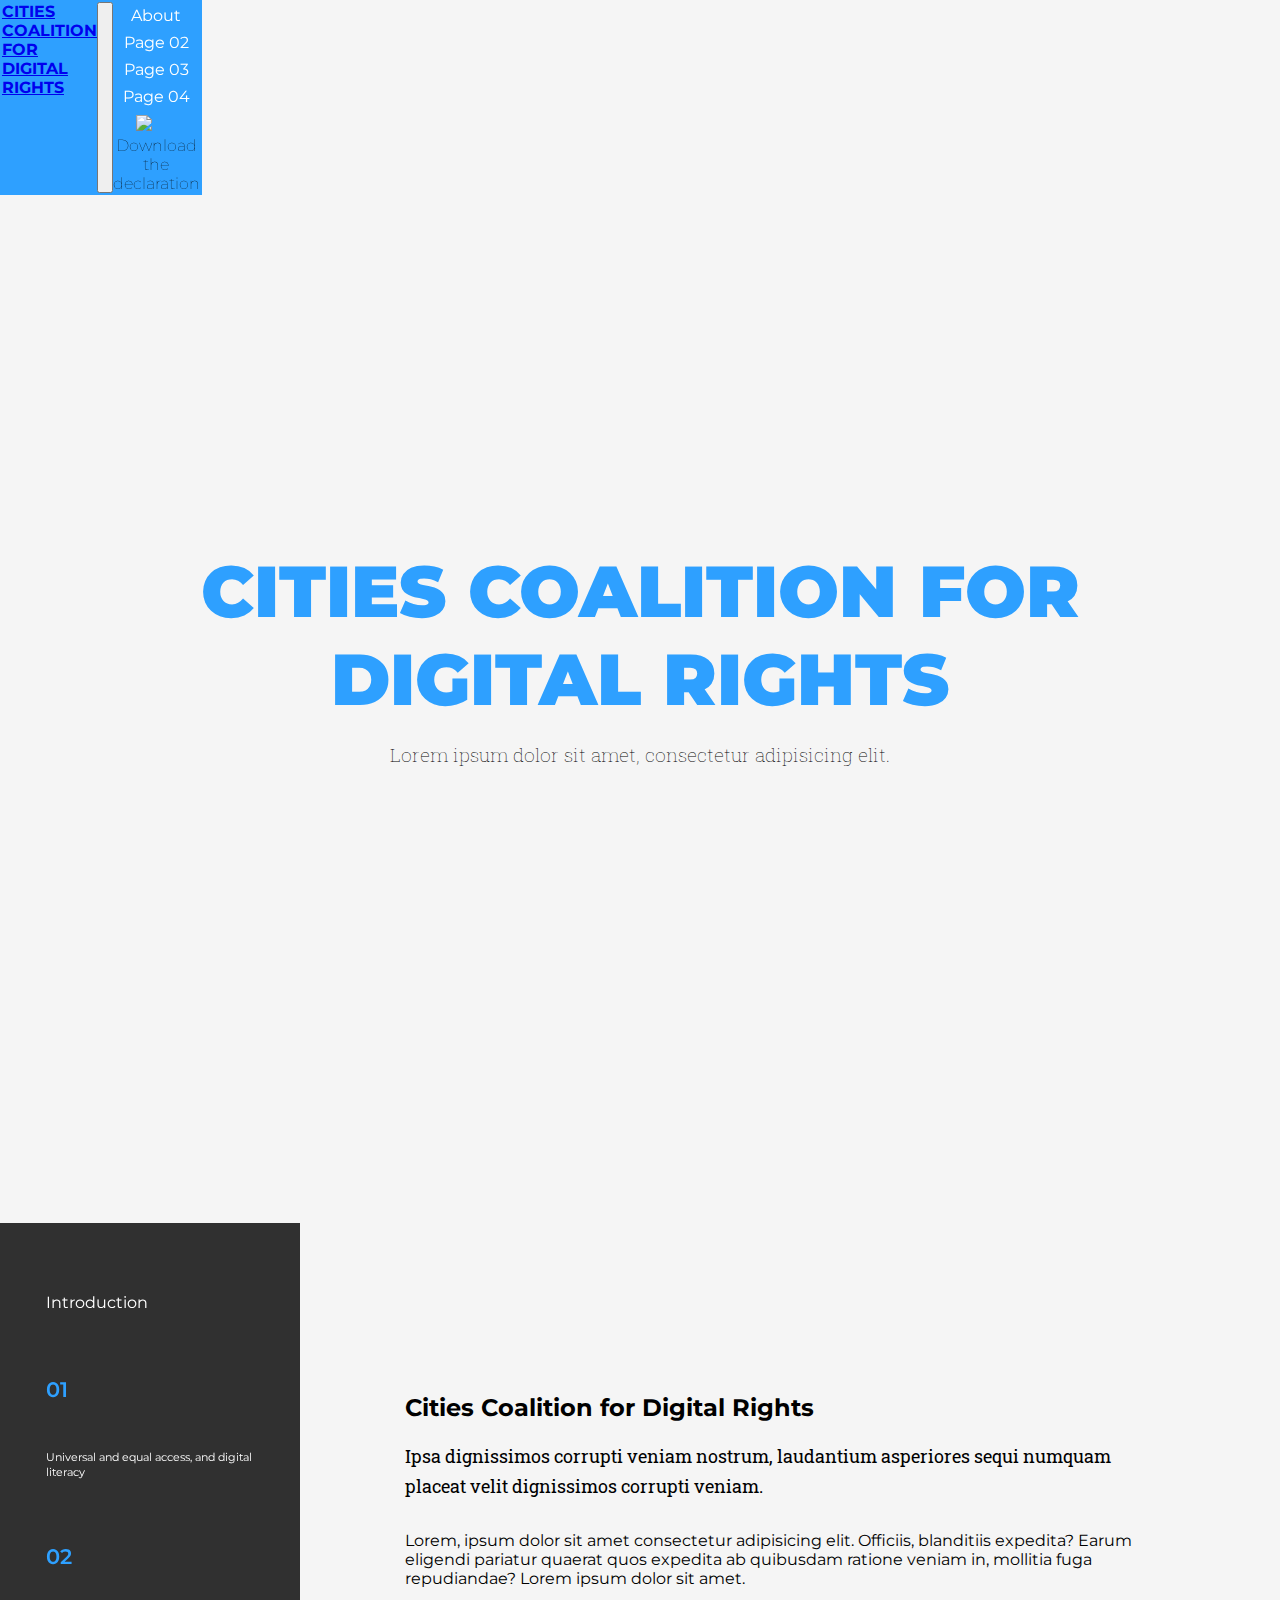
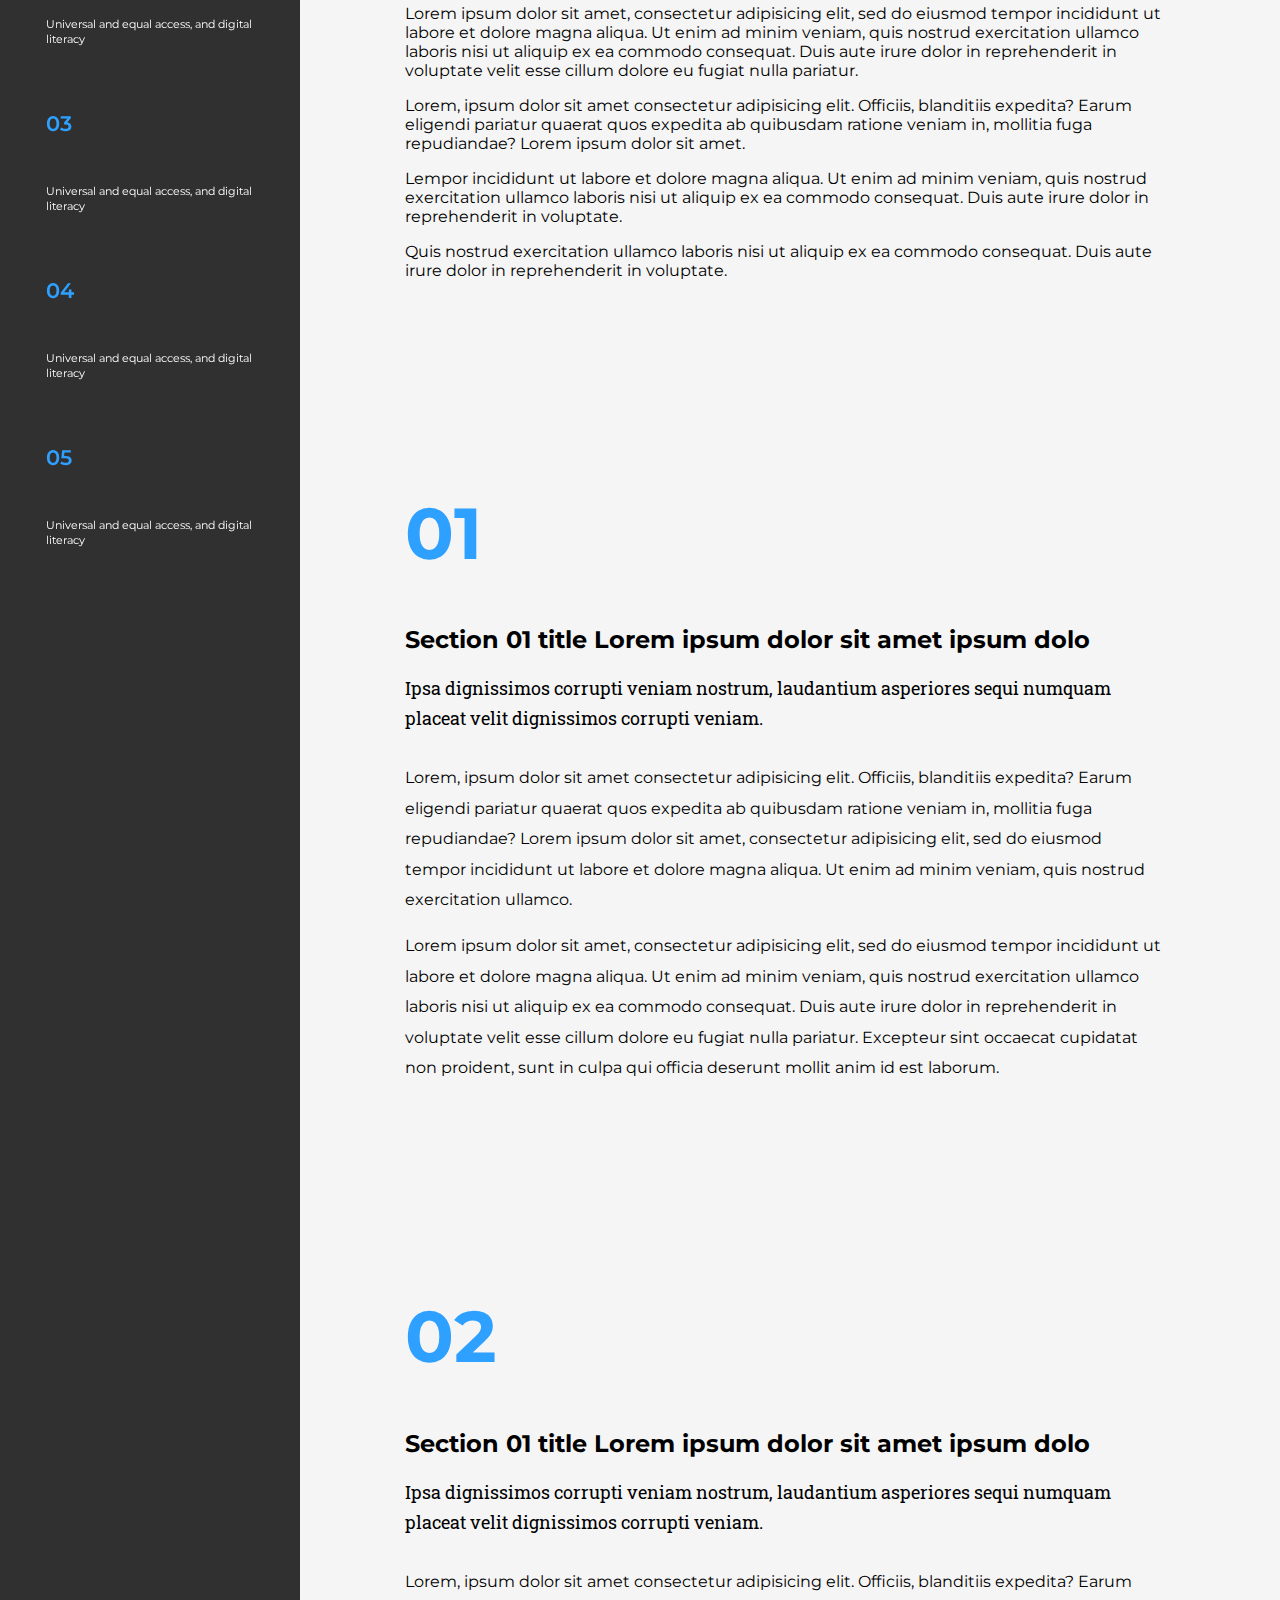
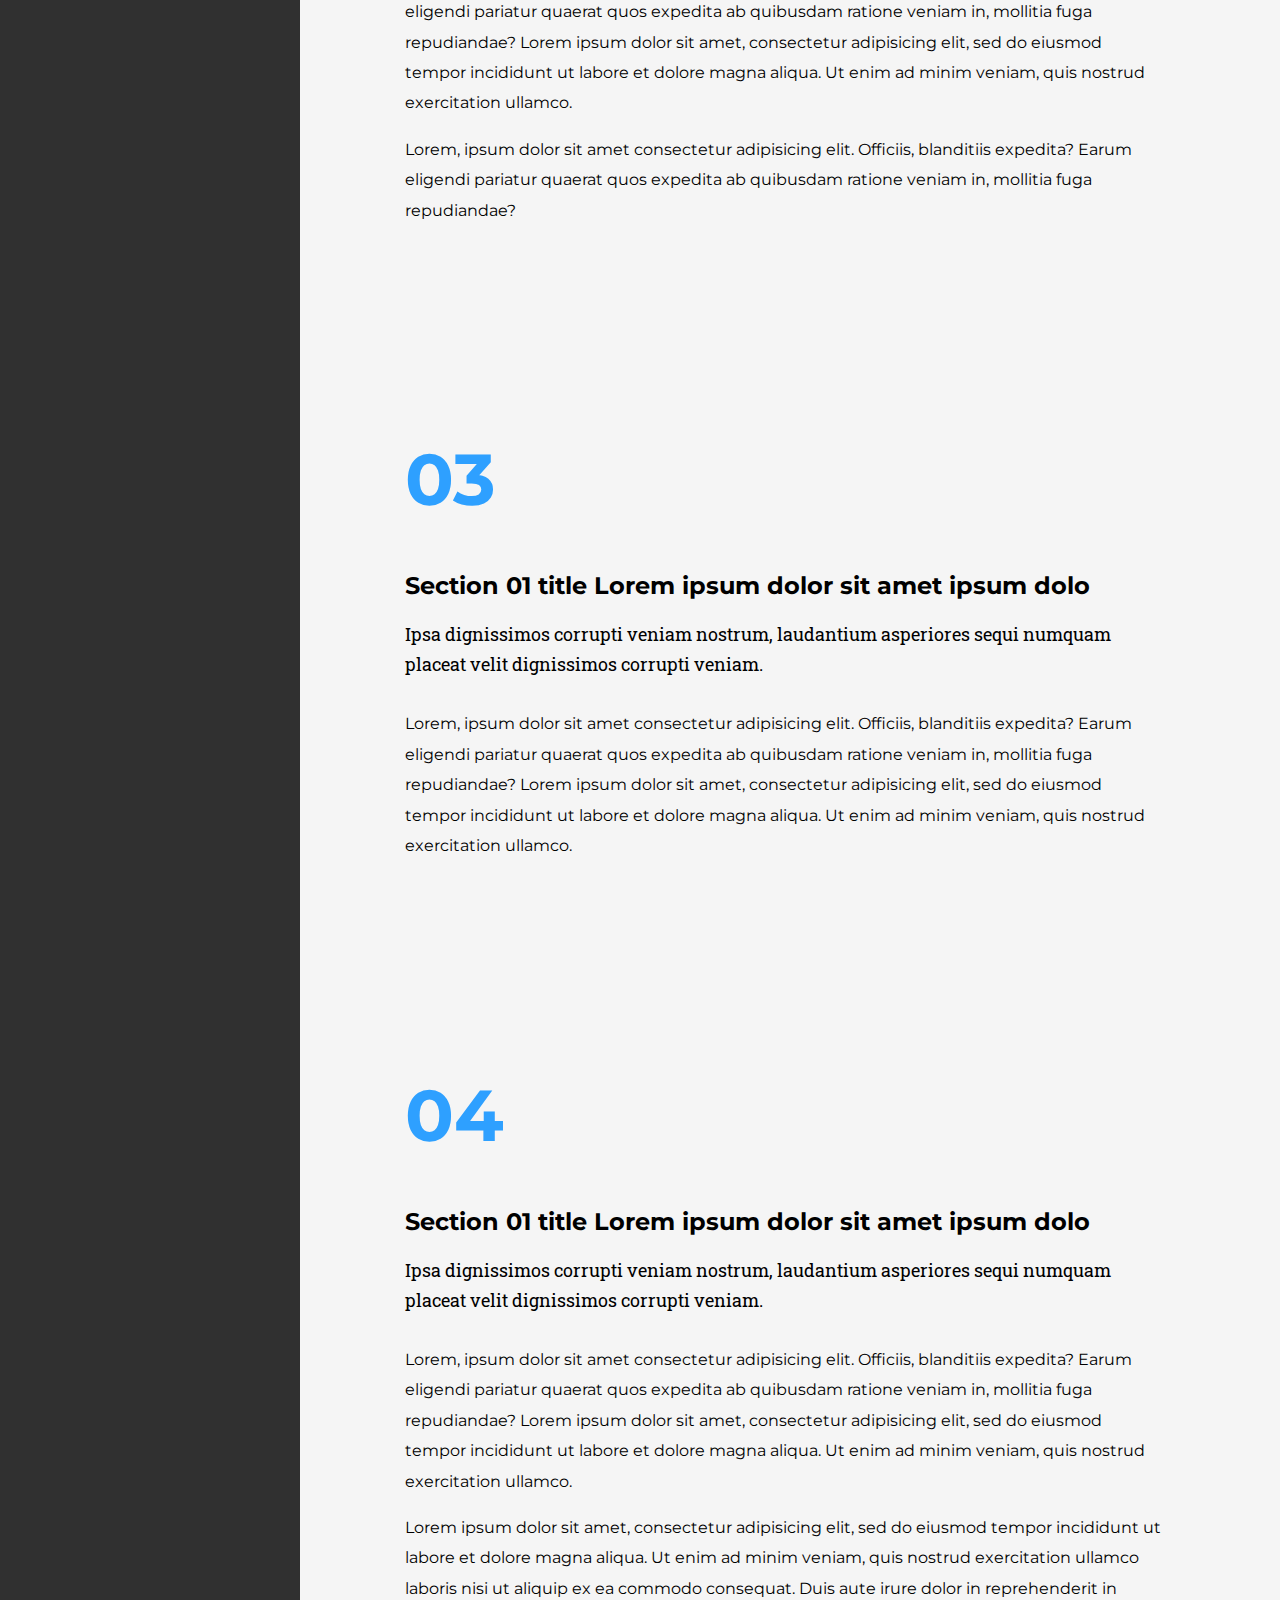
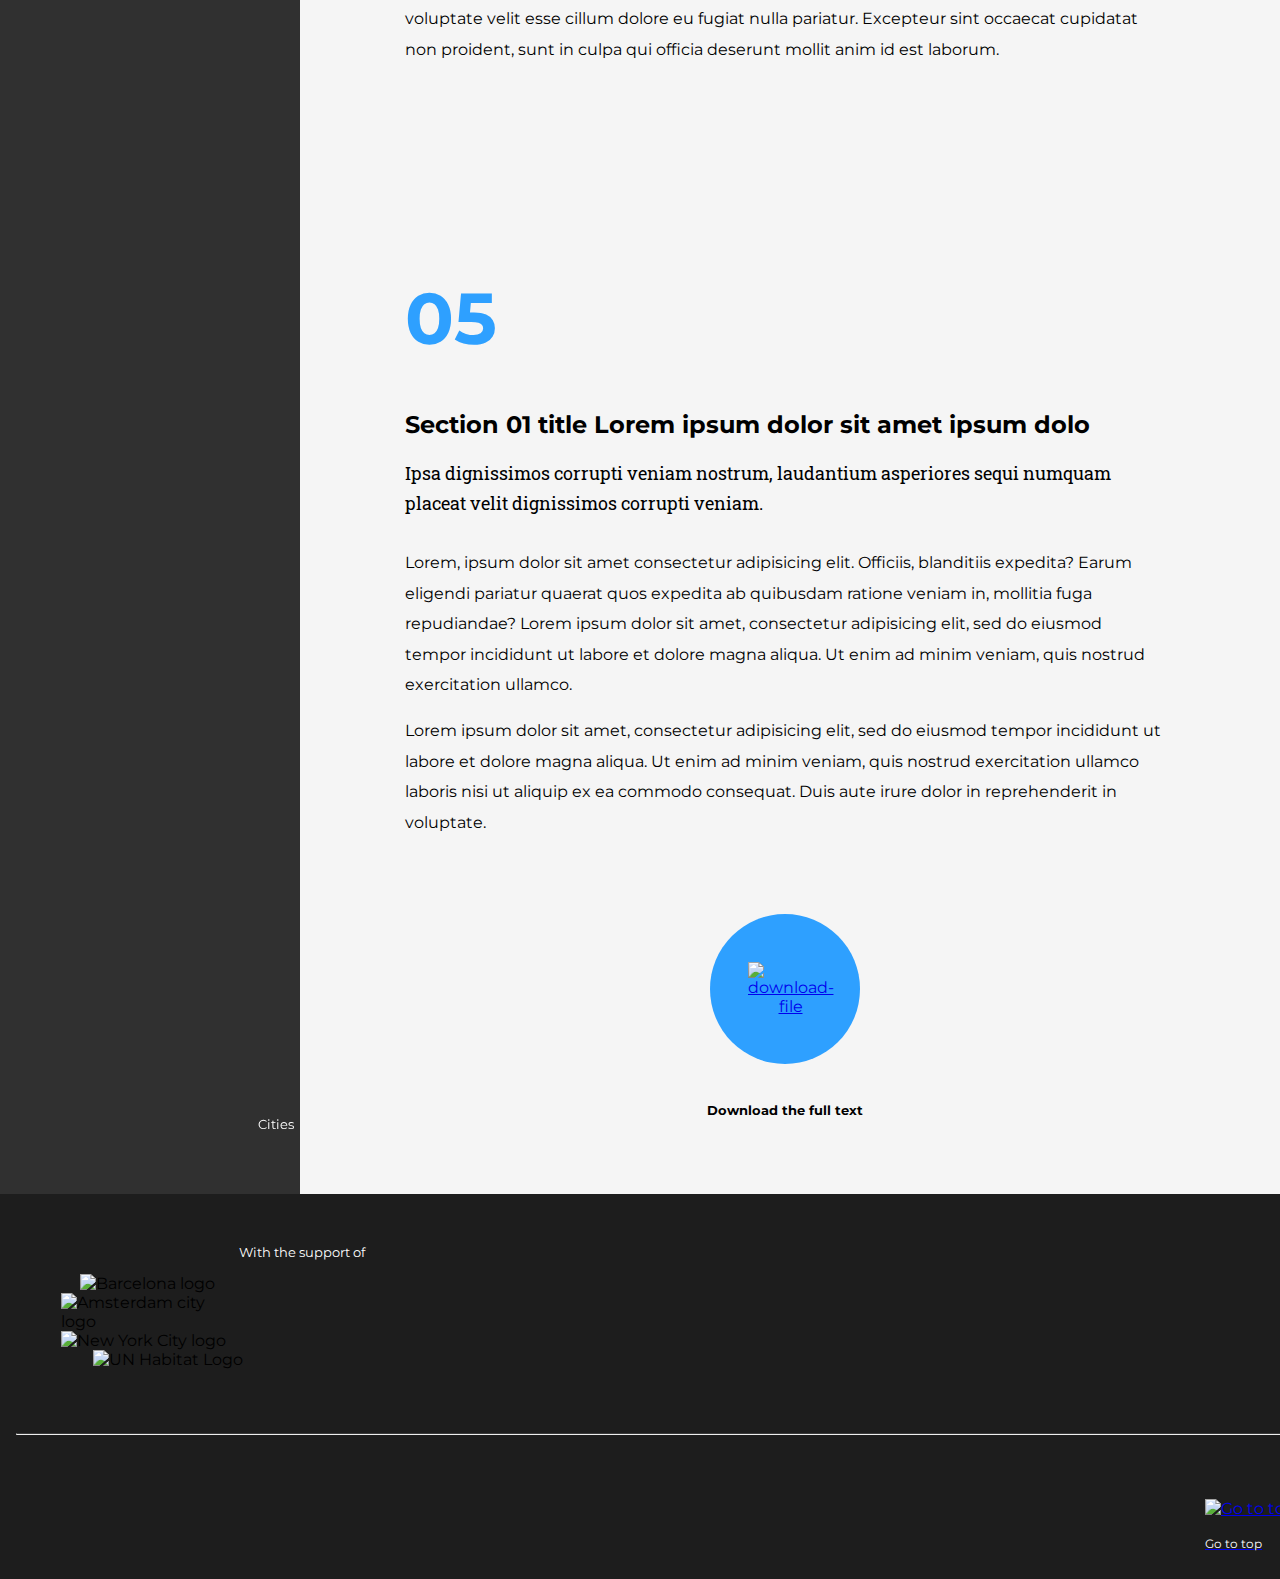
==== index.html @ 9f0949f3 "sidebar + general responsive fixes" ====
<!doctype html>
<html lang="en">
  <head>
    <!-- Required meta tags -->
    <meta charset="utf-8">
    <meta name="viewport" content="width=device-width, initial-scale=1, shrink-to-fit=no">

    <!-- BOOTSTRAP CSS -->
   <link rel="stylesheet" type="text/css" href="css/main.css" media="screen" />

    <!-- Bootstrap CSS -->
    <link rel="stylesheet" href="https://stackpath.bootstrapcdn.com/bootstrap/4.1.3/css/bootstrap.min.css" integrity="sha384-MCw98/SFnGE8fJT3GXwEOngsV7Zt27NXFoaoApmYm81iuXoPkFOJwJ8ERdknLPMO" crossorigin="anonymous">

    <!-- MAIN CSS -->

    <link rel="stylesheet" type="text/css" href="css/main.css" media="screen" />


    <title>Cities Coalition for Digital Rights</title>
  </head>
  <body>

<div class="main-nav">

  <nav class="navbar fixed-top navbar-expand-lg navbar-light bg-light justify-content-end">

    <a class="navbar-brand" href="#"><strong>Cities Coalition for Digital Rights</strong></a>
    <button class="navbar-toggler" type="button" data-toggle="collapse" data-target="#navbarSupportedContent" aria-controls="navbarSupportedContent" aria-expanded="false" aria-label="Toggle navigation">
      <span class="navbar-toggler-icon"></span>
    </button>

    <div class="collapse navbar-collapse" id="navbarSupportedContent">
      <ul class="navbar-nav text-right">
        <li class="nav-item nav-item-01">
          <a class="nav-link" href="about.html">About</a>
        </li>
      <div class="menu-divider"></div>

        <li class="nav-item nav-item-02">
          <a class="nav-link" href="#">Page 02</a>
        </li>

      <div class="menu-divider"></div>

        <li class="nav-item nav-item-03">
          <a class="nav-link" href="#">Page 03</a>
        </li>

      <div class="menu-divider"></div>

        <li class="nav-item nav-item-04">
          <a class="nav-link" href="#">Page 04</a>
        </li>

      <div class="menu-divider"></div>

        <li class="nav-item-declaration-icon">
          <a class="nav-link declaration-download" href="#" target="_blank">
            <img class="declaration-download-icon" src="img/download-icon-black.svg">
          </a>
        </li>

        <li class="nav-item-declaration-text">
          Download the declaration
        </li>


      </ul>

    </div>
  </nav>

</div>

<header>
  <div class="bg">
    <div class="container">
      <div class="bg-headline">
        <h1><strong>Cities Coalition for Digital Rights</strong></h1>
        <p class="subtitle">Lorem ipsum dolor sit amet, consectetur adipisicing elit.</p>

      </div><!-- bg-headline -->
    </div><!-- container -->
  </div><!-- bg -->

</header>

<div class="main">
  <div class="grid-container">
  <nav class="sidebar">
    <ul>

      <div class="container">

          <li class="section-block">
            <a class="section-block-anchor-link" href="#introduction">
              <div class="container-sidebar-nav-item">
                <p class="section-nav-title-introduction">Introduction</p>
              </div>

            </a>
          </li>

          <li class="section-block">
            <div class="row">
              <a class="section-block-anchor-link" href="#section-1">
                <div class="col-md-3">
                  <h6 class="section-nav-number">01</h6>
                </div>

                <div class="col-md-12">
                  <p class="section-nav-title">Universal and equal access, and digital literacy</p>
                </div>
              </a>
            </div>
          </li>

                <li class="section-block">
                  <div class="row">
                    <a class="section-block-anchor-link" href="#section-2">
                      <div class="col-md-3">
                        <h6 class="section-nav-number">02</h6>
                      </div>

                      <div class="col-md-12">
                        <p class="section-nav-title">Universal and equal access, and digital literacy</p>
                      </div>
                    </a>
                  </div>
                </li>


                <li class="section-block">
                  <div class="row">
                    <a class="section-block-anchor-link" href="#section-3">
                      <div class="col-md-3">
                        <h6 class="section-nav-number">03</h6>
                      </div>

                      <div class="col-md-12">
                        <p class="section-nav-title">Universal and equal access, and digital literacy</p>
                      </div>
                    </a>
                  </div>
                </li>



                <li class="section-block">
                  <div class="row">
                    <a class="section-block-anchor-link" href="#section-4">
                      <div class="col-md-3">
                        <h6 class="section-nav-number">04</h6>
                      </div>

                      <div class="col-md-12">
                        <p class="section-nav-title">Universal and equal access, and digital literacy</p>
                      </div>
                    </a>
                  </div>
                </li>



                <li class="section-block">
                  <div class="row">
                    <a class="section-block-anchor-link" href="#section-5">
                      <div class="col-md-3">
                        <h6 class="section-nav-number">05</h6>
                      </div>

                      <div class="col-md-12">
                        <p class="section-nav-title">Universal and equal access, and digital literacy</p>
                      </div>
                    </a>
                  </div>
                </li>

      </div>

    </ul>
  </nav> <!-- SidebarNav -->


  <div class="container">
        <div class="section-intro-temp" id="introduction"></div>
        <section id="introduction-section">
          <h2>Cities Coalition for Digital Rights</h2>
          <h5>Ipsa dignissimos corrupti veniam nostrum, laudantium asperiores sequi numquam placeat velit dignissimos corrupti veniam.</h5>
          <p>Lorem, ipsum dolor sit amet consectetur adipisicing elit. Officiis, blanditiis expedita? Earum eligendi pariatur quaerat quos expedita ab quibusdam ratione veniam in, mollitia fuga repudiandae? Lorem ipsum dolor sit amet.</p>

          <p>Lorem ipsum dolor sit amet, consectetur adipisicing elit, sed do eiusmod tempor incididunt ut labore et dolore magna aliqua. Ut enim ad minim veniam, quis nostrud exercitation ullamco laboris nisi ut aliquip ex ea commodo consequat. Duis aute irure dolor in reprehenderit in voluptate velit esse cillum dolore eu fugiat nulla pariatur.</p>

          <p>Lorem, ipsum dolor sit amet consectetur adipisicing elit. Officiis, blanditiis expedita? Earum eligendi pariatur quaerat quos expedita ab quibusdam ratione veniam in, mollitia fuga repudiandae? Lorem ipsum dolor sit amet.</p>

          <p>Lempor incididunt ut labore et dolore magna aliqua. Ut enim ad minim veniam, quis nostrud exercitation ullamco laboris nisi ut aliquip ex ea commodo consequat. Duis aute irure dolor in reprehenderit in voluptate.</p>

          <p>Quis nostrud exercitation ullamco laboris nisi ut aliquip ex ea commodo consequat. Duis aute irure dolor in reprehenderit in voluptate.</p>
        </section>

        <section id="section-1">
          <div class="section-illustration">
             <img src="img/example-graphic.svg" alt="">
          </div>
          <h1>01</h1>
          <h2>Section 01 title Lorem ipsum dolor sit amet ipsum dolo</h2>
          <h5>Ipsa dignissimos corrupti veniam nostrum, laudantium asperiores sequi numquam placeat velit dignissimos corrupti veniam.</h5>
          <p>Lorem, ipsum dolor sit amet consectetur adipisicing elit. Officiis, blanditiis expedita? Earum eligendi pariatur quaerat quos expedita ab quibusdam ratione veniam in, mollitia fuga repudiandae? Lorem ipsum dolor sit amet, consectetur adipisicing elit, sed do eiusmod tempor incididunt ut labore et dolore magna aliqua. Ut enim ad minim veniam, quis nostrud exercitation ullamco.</p>

          <p>Lorem ipsum dolor sit amet, consectetur adipisicing elit, sed do eiusmod tempor incididunt ut labore et dolore magna aliqua. Ut enim ad minim veniam, quis nostrud exercitation ullamco laboris nisi ut aliquip ex ea commodo consequat. Duis aute irure dolor in reprehenderit in voluptate velit esse cillum dolore eu fugiat nulla pariatur. Excepteur sint occaecat cupidatat non proident, sunt in culpa qui officia deserunt mollit anim id est laborum.</p>
        </section>

        <section id="section-2">
          <div class="section-illustration">
            <img src="img/example-graphic.svg" alt="">
          </div>
          <h1>02</h1>
          <h2>Section 01 title Lorem ipsum dolor sit amet ipsum dolo</h2>
          <h5>Ipsa dignissimos corrupti veniam nostrum, laudantium asperiores sequi numquam placeat velit dignissimos corrupti veniam.</h5>
          <p>Lorem, ipsum dolor sit amet consectetur adipisicing elit. Officiis, blanditiis expedita? Earum eligendi pariatur quaerat quos expedita ab quibusdam ratione veniam in, mollitia fuga repudiandae? Lorem ipsum dolor sit amet, consectetur adipisicing elit, sed do eiusmod tempor incididunt ut labore et dolore magna aliqua. Ut enim ad minim veniam, quis nostrud exercitation ullamco.</p>

          <p>Lorem, ipsum dolor sit amet consectetur adipisicing elit. Officiis, blanditiis expedita? Earum eligendi pariatur quaerat quos expedita ab quibusdam ratione veniam in, mollitia fuga repudiandae?</p>
        </section>

        <section id="section-3">
          <div class="section-illustration">
            <img src="img/example-graphic.svg" alt="">
          </div>
          <h1>03</h1>
          <h2>Section 01 title Lorem ipsum dolor sit amet ipsum dolo</h2>
          <h5>Ipsa dignissimos corrupti veniam nostrum, laudantium asperiores sequi numquam placeat velit dignissimos corrupti veniam.</h5>
          <p>Lorem, ipsum dolor sit amet consectetur adipisicing elit. Officiis, blanditiis expedita? Earum eligendi pariatur quaerat quos expedita ab quibusdam ratione veniam in, mollitia fuga repudiandae? Lorem ipsum dolor sit amet, consectetur adipisicing elit, sed do eiusmod tempor incididunt ut labore et dolore magna aliqua. Ut enim ad minim veniam, quis nostrud exercitation ullamco.</p>
        </section>

        <section id="section-4">
          <div class="section-illustration">
            <img src="img/example-graphic.svg" alt="">
          </div>
          <h1>04</h1>
          <h2>Section 01 title Lorem ipsum dolor sit amet ipsum dolo</h2>
          <h5>Ipsa dignissimos corrupti veniam nostrum, laudantium asperiores sequi numquam placeat velit dignissimos corrupti veniam.</h5>
          <p>Lorem, ipsum dolor sit amet consectetur adipisicing elit. Officiis, blanditiis expedita? Earum eligendi pariatur quaerat quos expedita ab quibusdam ratione veniam in, mollitia fuga repudiandae? Lorem ipsum dolor sit amet, consectetur adipisicing elit, sed do eiusmod tempor incididunt ut labore et dolore magna aliqua. Ut enim ad minim veniam, quis nostrud exercitation ullamco.</p>

          <p>Lorem ipsum dolor sit amet, consectetur adipisicing elit, sed do eiusmod tempor incididunt ut labore et dolore magna aliqua. Ut enim ad minim veniam, quis nostrud exercitation ullamco laboris nisi ut aliquip ex ea commodo consequat. Duis aute irure dolor in reprehenderit in voluptate velit esse cillum dolore eu fugiat nulla pariatur. Excepteur sint occaecat cupidatat non proident, sunt in culpa qui officia deserunt mollit anim id est laborum.</p>
        </section>

        <section id="section-5">
          <div class="section-illustration">
            <img src="img/example-graphic.svg" alt="">
          </div>
          <h1>05</h1>
          <h2>Section 01 title Lorem ipsum dolor sit amet ipsum dolo</h2>
          <h5>Ipsa dignissimos corrupti veniam nostrum, laudantium asperiores sequi numquam placeat velit dignissimos corrupti veniam.</h5>
          <p>Lorem, ipsum dolor sit amet consectetur adipisicing elit. Officiis, blanditiis expedita? Earum eligendi pariatur quaerat quos expedita ab quibusdam ratione veniam in, mollitia fuga repudiandae? Lorem ipsum dolor sit amet, consectetur adipisicing elit, sed do eiusmod tempor incididunt ut labore et dolore magna aliqua. Ut enim ad minim veniam, quis nostrud exercitation ullamco.</p>

          <p>Lorem ipsum dolor sit amet, consectetur adipisicing elit, sed do eiusmod tempor incididunt ut labore et dolore magna aliqua. Ut enim ad minim veniam, quis nostrud exercitation ullamco laboris nisi ut aliquip ex ea commodo consequat. Duis aute irure dolor in reprehenderit in voluptate.</p>
        </section>


        <div class="download-section">
          <div class="download-file-button">
          <a href="#"><img src="img/download_file.svg" alt="download-file"></a>
          </div>
          <h5>Download the full text</h5>
        </div>



      </div><!-- Container -->

  </div><!-- grid ontainer -->

</div><!-- main -->

<footer>

  <div class="container">

    <div class="row">

        <div class="col-md-3 col-sm-3 col-xs-3" id="footer-element-01">
            <h6 id="footer-title-01">Cities</h6>
          <div class="footer-logo-01">
            <img src="img/logos/bcn-logo.svg" alt="Barcelona logo">
          </div>
        </div> <!-- col -->

        <div class="col-md-3 col-sm-3 col-xs-3" id="footer-element-02">
          <div class="footer-logo-02">
            <img src="img/logos/ams-logo.svg" alt="Amsterdam city logo">
          </div>
        </div> <!-- col -->

        <div class="col-md-3 col-sm-3 col-xs-3" id="footer-element-03">
          <div class="footer-logo-03">
            <img src="img/logos/nyc-logo.svg" alt="New York City logo">
          </div>
        </div> <!-- col -->


        <div class="col-md-3 col-sm-3 col-xs-3" id="footer-element-04">
          <h6 id="footer-title-02">With the support of</h6>
          <div class="footer-logo-04">
            <img src="img/logos/un-habitat-logo.svg" alt="UN Habitat Logo">
          </div>
        </div> <!-- col -->

    </div> <!-- row -->

<hr id="footer-hr">

    <div class="footer-arrow-back-to-top">
      <a href="#" id="footer-go-to-top-arrow">
        <img src="img/arrow-go-to-top.svg" alt="Go to top">
        <h6 id="footer-title-arrow">Go to top</h6>
      </a>
    </div> <!-- footer-arrow-back-to-top -->

  </div> <!-- container-logos -->

</footer>

<!-- Optional JavaScript -->
<!-- jQuery first, then Popper.js, then Bootstrap JS -->
<script src="https://code.jquery.com/jquery-3.3.1.slim.min.js" integrity="sha384-q8i/X+965DzO0rT7abK41JStQIAqVgRVzpbzo5smXKp4YfRvH+8abtTE1Pi6jizo" crossorigin="anonymous"></script>
<script src="https://cdnjs.cloudflare.com/ajax/libs/popper.js/1.14.3/umd/popper.min.js" integrity="sha384-ZMP7rVo3mIykV+2+9J3UJ46jBk0WLaUAdn689aCwoqbBJiSnjAK/l8WvCWPIPm49" crossorigin="anonymous"></script>
<script src="https://stackpath.bootstrapcdn.com/bootstrap/4.1.3/js/bootstrap.min.js" integrity="sha384-ChfqqxuZUCnJSK3+MXmPNIyE6ZbWh2IMqE241rYiqJxyMiZ6OW/JmZQ5stwEULTy" crossorigin="anonymous"></script>

  </body>
</html>
---- css/main.css ----
@charset "UTF-8";
/*!
Theme Name:
Author: SokoTech / edgaar.net
Author URI: https://soko.tech
Text Domain:
*/
/* ----------------- Colors ---------------------------------------

white: #f5f5f5
blue: #2ea0ff
darkblue: #007ee6
gray: #303030
dakgray: #1D1D1D

------------------------------------------------------------------ */

/* --------------------------------------- Fonts ----------------- */

@import url(https://fonts.googleapis.com/css?family=Montserrat:300,400,600,900|Roboto+Slab:400,700);

/* --------------------------------------- General --------------- */

html {
  scroll-behavior: smooth;
}

body {
  margin: 0;
  display: grid;
  grid-template-columns: min-content 1fr;
  font-family: 'Montserrat', sans-serif;
  background-color: #f5f5f5;

  /* this breaks position sticky in Firefox */
  /* overflow-x: hidden; */
}


/* --------------------------------------- MAIN NAV --------------- */

.fixed-top {
    padding: 1%;
    display: flex;
}

.menu-divider {
  border-bottom: 1px solid #007ee6;
  margin: 0 20%;
}

.navbar {
  width: 100%;
  background-color: #2ea0ff !important;
}

.navbar-nav {
  position: realtive;
  right: 5%;
  top: 25%;
}

.navbar-brand {
  font-size: 0.7em;
  text-transform: uppercase;
}

.nav-item {
  margin: 2% 5%;
  text-align: center;
}

.nav-item-01 {
  margin-top: 10%;
}

.nav-link {
  padding: 5% 0;
}

/* .nav-item-01, .nav-item-02, .nav-item-03, .nav-item-04, {
}
*/

.dropdown-menu {
  background-color: #f5f5f5;
  border: 2px solid #2ea0ff;
}

.dropdown-divider {
 border-top: 2px solid #2ea0ff;
}

.dropdown-item:hover {
  background-color: tranparent !important;
}

.declaration-download {
  display: flex;
  align-items: center;
}

.nav-item-declaration-icon {
  align-items: center;
  display: flex;
}

.declaration-download {
  display: flex;
  width: 70px;
  height: 70px;
  margin: 0 auto;

}

.declaration-download-icon {
  margin: auto;
  width: 100px;
}

.nav-item-declaration-text {
  text-align: center;
  margin: 10% 0 7% 0;
  font-weight: 100;
}

/*  (landscape phones, 576px and up)   */
@media screen and (min-width: 576px) {

          .navbar-brand {
            font-size: 1em;
          }
}

/*  (tablets, 768px and up)  */
@media screen and (min-width: 768px) {



        .nav-item {
            margin: 1% 5%;
            text-align: center;
        }

        .navbar-brand {
          font-size: 1em;
        }

        .nav-item-01 {
            margin-top: 5%;
        }

        .nav-item-declaration-icon {
          margin: 3% 0 0 0;
        }

        .declaration-download {
            width: 90px;
            height: auto;
        }

        .nav-item-declaration-text {
            margin: 0% 0 7% 0;
        }

}

/*  (desktops, 992px and up)  */
@media screen and (min-width: 992px) {

          .fixed-top {
            padding: 1%;
          }

          .navbar-nav {
            width: 100%;
          }

          .menu-divider {
            display: none;
          }

          .navbar-brand {
            font-size: 1em;
          }

          .nav-item {
              margin: 0.3% 5%;
          }

          .declaration-download {
              width: 85%;
              height: auto;
          }

          .declaration-download-icon {
              width: 40px;
          }

          .nav-item-declaration-icon {
              margin: 0;
          }

          .nav-item-declaration-text {
              margin: 1% 0 0% 0;
              font-weight: 100;
          }
}


/*  (large desktops, 1200px and up)  */
@media screen and (min-width: 1200px) {

          .navbar-nav {
            width: 100%;
          }

          .navbar-brand {
            font-size: 1em;
          }

          .menu-divider {
           display: none;
          }

}



/* --------------------------------------- HEADER --------------- */

header {
  grid-column: 1 / 3;
  color: white;
  text-align: center;
  height: 700px;
}

.bg {
  background-color: #23231;
  display: flex;
  height: 900px;
  background-size: cover;
}

.bg-headline {
  margin: 70% auto 0 auto;
  color: black;
}

.bg-headline h1{
  font-size: 2.1em;
  color: #2ea0ff;
  text-transform: uppercase;
  margin: 0;
}

.bg-headline h4{
  font-size: 2rem;
  font-family: "Roboto Slab", serif;
  text-transform: uppercase;
  font-weight: 800;
  margin: 0;
}

.bg-headline p{
  font-size: 1em;
  font-weight: 100;
}

.subtitle {
  font-family: 'Roboto Slab', serif;
}

/*  (landscape phones, 576px and up)   */
@media screen and (min-width: 576px) {
          header {
            height: 900px;
            padding: 4rem;
          }

          .bg-headline {
            margin: 20% auto;
            color: black;
          }

          .bg-headline h1{
            font-size: 3em;
            color: #2ea0ff;
          }

          .bg-headline p{
            font-size: 1.2em;
            font-weight: 100;
          }
}

/*  (tablets, 768px and up)  */
@media screen and (min-width: 768px) {

          header {
            height: 900px;
            padding: 4rem;
          }

          .bg-headline {
            margin: 20% auto;
            color: black;
          }

          .bg-headline h1{
            font-size: 4em;
            color: #2ea0ff;
          }

          .bg-headline p{
            font-size: 1.2em;
            font-weight: 100;
          }

}

/*  (desktops, 992px and up)  */
@media screen and (min-width: 992px) {

          header {
            height: 650px;
            padding: 4rem;
          }

          .bg-headline {
            margin: 20% auto;
            color: black;
          }


          .bg-headline h1{
            font-size: 4.5em;
            color: #2ea0ff;
          }

          .bg-headline p{
            font-size: 1.2em;
            font-weight: 100;
          }
}


/*  (large desktops, 1200px and up)  */
@media screen and (min-width: 1200px) {

          header {
            height: 900px;
            padding: 4rem;
          }

          .bg-headline {
            margin: 25% auto;
            color: black;
          }

          .bg-headline h1{
            font-size: 4.5em;
            color: #2ea0ff;
          }

          .bg-headline p{
            font-size: 1.2em;
            font-weight: 100;
          }

}



/* --------------------------------------- SIDEBAR NAV --------------- */

nav {
  background: #303030;
  width: 300px;
  top: 15%
}
nav ul {
  list-style: none;
  margin: 0;
  padding: 0;
}

.section-block {
  width: 240px;
}

.sidebar-nav {
  background-color: #303030;
   display: none;
}

.section-block-anchor-link:hover {
  color: #8c8c8c;
  text-decoration: none;
}

/* Only stick if you can fit */
@media (min-height: 300px) {
  nav ul {
    position: sticky;
    top: 15%;
  }
}
nav ul li a {
  display: block;
  padding: 0.5rem 1rem;
  color: white;
  text-decoration: none;
}
nav ul li a.current {
  background: black;
}

.section-nav-title {
  font-size: 0.7em;
  margin: 0;
  line-height: 1.3;
}

.section-nav-title-introduction{
  font-size: 1em
}

.section-nav-number {
  font-weight: 600;
  font-size: 1.3em;
  margin-right: 3%;
  color: #2ea0ff;
}



/*  (landscape phones, 576px and up)   */
@media screen and (min-width: 576px) {  }

/*  (tablets, 768px and up)  */
@media screen and (min-width: 768px) {

        .sidebar-nav {
           display: none;
        }

        .section-nav-title-introduction {
        margin: 30% 0 0 0;
        }

}

/*  (desktops, 992px and up)  */
@media screen and (min-width: 992px) {

        .sidebar-nav {
           display: block;
        }

        .section-nav-title-introduction {
        margin: 30% 0 0 0;
        }

}

/*  (large desktops, 1200px and up)  */
@media screen and (min-width: 1200px) {

        .sidebar-nav {
           display: block;
        }

        .section-nav-title-introduction {
        margin: 30% 0 0 0;
        }

}


/* --------------------------------------- PAGE CONTENT --------------- */

.main {
  padding: 0;
  grid-column: 1 / 3;
}

.main .container {
  padding: 0 10%;
}

.sidebar {
  display: none;
}

.section-intro-temp {
    height: 0;
}

.section-illustration {
  margin: 15% 0 10% 0;
}

#introduction-section h1, #section-1 h1, #section-2 h1, #section-3 h1, #section-4 h1, #section-5 h1, #section-6 h1, #section-7 h1, #section-8 h1, #section-9 h1 {
  font-size: 4.5em;
  font-weight: 700;
  color: #2ea0ff;
}

#introduction-section h2, #section-1 h2, #section-2 h2, #section-3 h2, #section-4 h2, #section-5 h2, #section-6 h2, #section-7 h2, #section-8 h2, #section-9 h2 {
  font-weight: 700;
}

#introduction-section h5, #section-1 h5, #section-2 h5, #section-3 h5, #section-4 h5, #section-5 h5, #section-6 h5, #section-7 h5, #section-8 h5, #section-9 h5 {
  margin-top: 2%;
  font-family: 'Roboto Slab', serif;
  font-weight: 400;
  font-size: 1.1em;
  line-height: 1.7em;
}

#section-1 p, #section-2 p, #section-3 p, #section-4 p, #section-5 p, #section-6 p, #section-7 p, #section-8 p, #section-9 p {
  margin-top: 2%;
  line-height: 1.9em;
  font-size: 1em;
}

.download-section {
  text-align: center;
  margin: 10% 0;
}

.download-section h5 {
  margin-top: 5%;
}

.download-file-button {
  margin: 3% auto;
  background-color: #2ea0ff;
  border-radius: 100px;
  width: 150px;
  height: 150px;
  display: flex;
}

.download-file-button a {
  width:75px;
  margin: auto;
}

/*  (landscape phones, 576px and up)   */
@media screen and (min-width: 576px) {

          .main .container {
              padding: 0 0%;
          }

}

/*  (tablets, 768px and up)  */
@media screen and (min-width: 768px) {

          .main .container {
              padding: 0 0%;
          }

          .sidebar {
            display: none;
          }

}


/*  (desktops, 992px and up)  */
@media screen and (min-width: 992px) {

          .main .container {
              padding: 0 10%;
          }

          .section-intro-temp {
              height: 150px;
          }

}

/*  (large desktops, 1200px and up)  */
@media screen and (min-width: 1200px) {

            .main .container {
                padding: 0 10%;
            }

            .sidebar {
              display: block;
            }

            .main {
              padding: 0;
            }

            .section-intro-temp {
                height: 150px;
            }

            .grid-container {
              display: grid;
              grid-template-columns: auto auto auto auto;
              grid-gap: 10px;
            }

            #content-section-container {
              width: 100%
            }

            .page-main-content {
              margin: 15% 0 10% 0;
            }

            .page-main-content h1{
            font-size: 3em;
            font-weight: 700;
            color: #2ea0ff;
            }

            .page-main-content h4{
              margin-top: 1%;
              font-family: 'Roboto Slab', serif;
              font-weight: 400;
              font-size: 1.5em;
              line-height: 1.7em;
            }

            .page-main-content p{
              margin-top: 1%;
              font-size: 1em;
              line-height: 1.7em;
            }

}

/* --------------------------------------- MAIN FOOTER --------------- */

footer {
  grid-column: 1 / 3;
  background: #1D1D1D;
  padding: 5rem 1rem;
  position: relative;
  bottom: 0;
  width: 100%;
}

footer .container {

}

.footer-container-titles {

    color: white;
    margin-bottom: 1.3%;

}

#footer-element-01, #footer-element-02, #footer-element-03, #footer-element-04 {
  margin: 10%;
  display: flex;
}

.footer-logo-01, .footer-logo-02, .footer-logo-03 {
  width: 90%;
  margin: 0 auto;
}

.footer-logo-04 {
  width: 100%;
  margin: 30% auto;
}



#footer-title-01, #footer-title-02 {
  color: white;
  font-weight: 400;
  text-align: center;
}

#footer-title-01 {
   position: absolute;
      margin-top: -20%;
}

#footer-title-02 {
   position: absolute;
}

#footer-hr {
  margin: 0 0 15% 0;
  border-top: 1px solid #3b3b3b;
}

.footer-arrow-back-to-top {
  position: relative;
}

.footer-arrow-back-to-top a {
  display: block;
  position: absolute;
  right: 0;
}

#footer-go-to-top-arrow img{
  width: 100%;
}

#footer-title-arrow {
  margin: 20% 0 30% 0;
  color: white;
  font-weight: 400;
  font-size: 0.75em;
}


/*  (landscape phones, 576px and up)   */
@media screen and (min-width: 576px) {

          .footer-logo-01, .footer-logo-02, .footer-logo-03 {
              width: 70%;
              margin: 0 auto;
          }

          #footer-element-01, #footer-element-02, #footer-element-03, #footer-element-04 {
              margin: 0%;
              display: flex;
          }

          #footer-title-02 {
              position: absolute;
              margin-top: -20%;
              font-size: 0.7em;
          }

          #footer-title-01 {
              font-size: 0.7em;
          }

          .footer-logo-04 {
              width: 100%;
              margin: 1% auto;
          }

          #footer-hr {
            margin: 7% 0;
          }
}


@media screen and (min-width: 768px) {

          .footer-logo-01, .footer-logo-02, .footer-logo-03 {
              width: 70%;
              margin: 0 auto;
          }

          #footer-title-02 {
              position: absolute;
              margin-top: -20%;
              font-size: 0.8em;
          }

          #footer-title-01 {
              font-size: 0.8em;
          }

          .footer-logo-04 {
              width: 100%;
              margin: 10px auto;
          }

          #footer-element-01, #footer-element-02, #footer-element-03, #footer-element-04 {
              margin: 0%;
              display: flex;
          }

          #footer-hr {
            margin: 7% 0;
          }

}


/*  (desktops, 992px and up)  */
@media screen and (min-width: 992px) {

          #footer-element-01, #footer-element-02, #footer-element-03, #footer-element-04 {

              margin: 0%;
              display: flex;

          }

}

/*  (large desktops, 1200px and up)  */
@media screen and (min-width: 1200px) {

          #footer-element-01, #footer-element-02, #footer-element-03 {
            margin: 0;
            display: flex;
            max-width: 20%;
          }

          #footer-element-01 {
            margin-left: 1.5%;
          }

          #footer-element-04 {
            margin: 0;
            display: flex;
            max-width: 30%;
            flex: 0 0 40%;
          }

           #footer-title-01 {
               position: absolute;
               margin: -12% 0 0 17%;
           }

           #footer-title-02 {
               position: absolute;
               margin: -8% 0 5% 17%;
           }

          .footer-logo-01, .footer-logo-02, .footer-logo-03 {
            width: 65%;
            margin: auto;
          }

          .footer-logo-04 {
            width: 80%;
            margin: auto 0 auto auto;;
          }

          #footer-hr {
            margin: 5% 0;
            border-top: 1px solid #3b3b3b;
          }

          .footer-arrow-back-to-top {
            position: relative;
          }

          .footer-arrow-back-to-top a {
            display: block;
            position: absolute;
            right: 0;
          }

          #footer-go-to-top-arrow img{
            width: 100%;
          }

          #footer-title-arrow {
            margin: 20% 0 30% 0;
            color: white;
            font-weight: 400;
            font-size: 0.75em;
          }

}
---- css/main.css ----
@charset "UTF-8";
/*!
Theme Name:
Author: SokoTech / edgaar.net
Author URI: https://soko.tech
Text Domain:
*/
/* ----------------- Colors ---------------------------------------

white: #f5f5f5
blue: #2ea0ff
darkblue: #007ee6
gray: #303030
dakgray: #1D1D1D

------------------------------------------------------------------ */

/* --------------------------------------- Fonts ----------------- */

@import url(https://fonts.googleapis.com/css?family=Montserrat:300,400,600,900|Roboto+Slab:400,700);

/* --------------------------------------- General --------------- */

html {
  scroll-behavior: smooth;
}

body {
  margin: 0;
  display: grid;
  grid-template-columns: min-content 1fr;
  font-family: 'Montserrat', sans-serif;
  background-color: #f5f5f5;

  /* this breaks position sticky in Firefox */
  /* overflow-x: hidden; */
}


/* --------------------------------------- MAIN NAV --------------- */

.fixed-top {
    padding: 1%;
    display: flex;
}

.menu-divider {
  border-bottom: 1px solid #007ee6;
  margin: 0 20%;
}

.navbar {
  width: 100%;
  background-color: #2ea0ff !important;
}

.navbar-nav {
  position: realtive;
  right: 5%;
  top: 25%;
}

.navbar-brand {
  font-size: 0.7em;
  text-transform: uppercase;
}

.nav-item {
  margin: 2% 5%;
  text-align: center;
}

.nav-item-01 {
  margin-top: 10%;
}

.nav-link {
  padding: 5% 0;
}

/* .nav-item-01, .nav-item-02, .nav-item-03, .nav-item-04, {
}
*/

.dropdown-menu {
  background-color: #f5f5f5;
  border: 2px solid #2ea0ff;
}

.dropdown-divider {
 border-top: 2px solid #2ea0ff;
}

.dropdown-item:hover {
  background-color: tranparent !important;
}

.declaration-download {
  display: flex;
  align-items: center;
}

.nav-item-declaration-icon {
  align-items: center;
  display: flex;
}

.declaration-download {
  display: flex;
  width: 70px;
  height: 70px;
  margin: 0 auto;

}

.declaration-download-icon {
  margin: auto;
  width: 100px;
}

.nav-item-declaration-text {
  text-align: center;
  margin: 10% 0 7% 0;
  font-weight: 100;
}

/*  (landscape phones, 576px and up)   */
@media screen and (min-width: 576px) {

          .navbar-brand {
            font-size: 1em;
          }
}

/*  (tablets, 768px and up)  */
@media screen and (min-width: 768px) {



        .nav-item {
            margin: 1% 5%;
            text-align: center;
        }

        .navbar-brand {
          font-size: 1em;
        }

        .nav-item-01 {
            margin-top: 5%;
        }

        .nav-item-declaration-icon {
          margin: 3% 0 0 0;
        }

        .declaration-download {
            width: 90px;
            height: auto;
        }

        .nav-item-declaration-text {
            margin: 0% 0 7% 0;
        }

}

/*  (desktops, 992px and up)  */
@media screen and (min-width: 992px) {

          .fixed-top {
            padding: 1%;
          }

          .navbar-nav {
            width: 100%;
          }

          .menu-divider {
            display: none;
          }

          .navbar-brand {
            font-size: 1em;
          }

          .nav-item {
              margin: 0.3% 5%;
          }

          .declaration-download {
              width: 85%;
              height: auto;
          }

          .declaration-download-icon {
              width: 40px;
          }

          .nav-item-declaration-icon {
              margin: 0;
          }

          .nav-item-declaration-text {
              margin: 1% 0 0% 0;
              font-weight: 100;
          }
}


/*  (large desktops, 1200px and up)  */
@media screen and (min-width: 1200px) {

          .navbar-nav {
            width: 100%;
          }

          .navbar-brand {
            font-size: 1em;
          }

          .menu-divider {
           display: none;
          }

}



/* --------------------------------------- HEADER --------------- */

header {
  grid-column: 1 / 3;
  color: white;
  text-align: center;
  height: 700px;
}

.bg {
  background-color: #23231;
  display: flex;
  height: 900px;
  background-size: cover;
}

.bg-headline {
  margin: 70% auto 0 auto;
  color: black;
}

.bg-headline h1{
  font-size: 2.1em;
  color: #2ea0ff;
  text-transform: uppercase;
  margin: 0;
}

.bg-headline h4{
  font-size: 2rem;
  font-family: "Roboto Slab", serif;
  text-transform: uppercase;
  font-weight: 800;
  margin: 0;
}

.bg-headline p{
  font-size: 1em;
  font-weight: 100;
}

.subtitle {
  font-family: 'Roboto Slab', serif;
}

/*  (landscape phones, 576px and up)   */
@media screen and (min-width: 576px) {
          header {
            height: 900px;
            padding: 4rem;
          }

          .bg-headline {
            margin: 20% auto;
            color: black;
          }

          .bg-headline h1{
            font-size: 3em;
            color: #2ea0ff;
          }

          .bg-headline p{
            font-size: 1.2em;
            font-weight: 100;
          }
}

/*  (tablets, 768px and up)  */
@media screen and (min-width: 768px) {

          header {
            height: 900px;
            padding: 4rem;
          }

          .bg-headline {
            margin: 20% auto;
            color: black;
          }

          .bg-headline h1{
            font-size: 4em;
            color: #2ea0ff;
          }

          .bg-headline p{
            font-size: 1.2em;
            font-weight: 100;
          }

}

/*  (desktops, 992px and up)  */
@media screen and (min-width: 992px) {

          header {
            height: 650px;
            padding: 4rem;
          }

          .bg-headline {
            margin: 20% auto;
            color: black;
          }


          .bg-headline h1{
            font-size: 4.5em;
            color: #2ea0ff;
          }

          .bg-headline p{
            font-size: 1.2em;
            font-weight: 100;
          }
}


/*  (large desktops, 1200px and up)  */
@media screen and (min-width: 1200px) {

          header {
            height: 900px;
            padding: 4rem;
          }

          .bg-headline {
            margin: 25% auto;
            color: black;
          }

          .bg-headline h1{
            font-size: 4.5em;
            color: #2ea0ff;
          }

          .bg-headline p{
            font-size: 1.2em;
            font-weight: 100;
          }

}



/* --------------------------------------- SIDEBAR NAV --------------- */

nav {
  background: #303030;
  width: 300px;
  top: 15%
}
nav ul {
  list-style: none;
  margin: 0;
  padding: 0;
}

.section-block {
  width: 240px;
}

.sidebar-nav {
  background-color: #303030;
   display: none;
}

.section-block-anchor-link:hover {
  color: #8c8c8c;
  text-decoration: none;
}

/* Only stick if you can fit */
@media (min-height: 300px) {
  nav ul {
    position: sticky;
    top: 15%;
  }
}
nav ul li a {
  display: block;
  padding: 0.5rem 1rem;
  color: white;
  text-decoration: none;
}
nav ul li a.current {
  background: black;
}

.section-nav-title {
  font-size: 0.7em;
  margin: 0;
  line-height: 1.3;
}

.section-nav-title-introduction{
  font-size: 1em
}

.section-nav-number {
  font-weight: 600;
  font-size: 1.3em;
  margin-right: 3%;
  color: #2ea0ff;
}



/*  (landscape phones, 576px and up)   */
@media screen and (min-width: 576px) {  }

/*  (tablets, 768px and up)  */
@media screen and (min-width: 768px) {

        .sidebar-nav {
           display: none;
        }

        .section-nav-title-introduction {
        margin: 30% 0 0 0;
        }

}

/*  (desktops, 992px and up)  */
@media screen and (min-width: 992px) {

        .sidebar-nav {
           display: block;
        }

        .section-nav-title-introduction {
        margin: 30% 0 0 0;
        }

}

/*  (large desktops, 1200px and up)  */
@media screen and (min-width: 1200px) {

        .sidebar-nav {
           display: block;
        }

        .section-nav-title-introduction {
        margin: 30% 0 0 0;
        }

}


/* --------------------------------------- PAGE CONTENT --------------- */

.main {
  padding: 0;
  grid-column: 1 / 3;
}

.main .container {
  padding: 0 10%;
}

.sidebar {
  display: none;
}

.section-intro-temp {
    height: 0;
}

.section-illustration {
  margin: 15% 0 10% 0;
}

#introduction-section h1, #section-1 h1, #section-2 h1, #section-3 h1, #section-4 h1, #section-5 h1, #section-6 h1, #section-7 h1, #section-8 h1, #section-9 h1 {
  font-size: 4.5em;
  font-weight: 700;
  color: #2ea0ff;
}

#introduction-section h2, #section-1 h2, #section-2 h2, #section-3 h2, #section-4 h2, #section-5 h2, #section-6 h2, #section-7 h2, #section-8 h2, #section-9 h2 {
  font-weight: 700;
}

#introduction-section h5, #section-1 h5, #section-2 h5, #section-3 h5, #section-4 h5, #section-5 h5, #section-6 h5, #section-7 h5, #section-8 h5, #section-9 h5 {
  margin-top: 2%;
  font-family: 'Roboto Slab', serif;
  font-weight: 400;
  font-size: 1.1em;
  line-height: 1.7em;
}

#section-1 p, #section-2 p, #section-3 p, #section-4 p, #section-5 p, #section-6 p, #section-7 p, #section-8 p, #section-9 p {
  margin-top: 2%;
  line-height: 1.9em;
  font-size: 1em;
}

.download-section {
  text-align: center;
  margin: 10% 0;
}

.download-section h5 {
  margin-top: 5%;
}

.download-file-button {
  margin: 3% auto;
  background-color: #2ea0ff;
  border-radius: 100px;
  width: 150px;
  height: 150px;
  display: flex;
}

.download-file-button a {
  width:75px;
  margin: auto;
}

/*  (landscape phones, 576px and up)   */
@media screen and (min-width: 576px) {

          .main .container {
              padding: 0 0%;
          }

}

/*  (tablets, 768px and up)  */
@media screen and (min-width: 768px) {

          .main .container {
              padding: 0 0%;
          }

          .sidebar {
            display: none;
          }

}


/*  (desktops, 992px and up)  */
@media screen and (min-width: 992px) {

          .main .container {
              padding: 0 10%;
          }

          .section-intro-temp {
              height: 150px;
          }

}

/*  (large desktops, 1200px and up)  */
@media screen and (min-width: 1200px) {

            .main .container {
                padding: 0 10%;
            }

            .sidebar {
              display: block;
            }

            .main {
              padding: 0;
            }

            .section-intro-temp {
                height: 150px;
            }

            .grid-container {
              display: grid;
              grid-template-columns: auto auto auto auto;
              grid-gap: 10px;
            }

            #content-section-container {
              width: 100%
            }

            .page-main-content {
              margin: 15% 0 10% 0;
            }

            .page-main-content h1{
            font-size: 3em;
            font-weight: 700;
            color: #2ea0ff;
            }

            .page-main-content h4{
              margin-top: 1%;
              font-family: 'Roboto Slab', serif;
              font-weight: 400;
              font-size: 1.5em;
              line-height: 1.7em;
            }

            .page-main-content p{
              margin-top: 1%;
              font-size: 1em;
              line-height: 1.7em;
            }

}

/* --------------------------------------- MAIN FOOTER --------------- */

footer {
  grid-column: 1 / 3;
  background: #1D1D1D;
  padding: 5rem 1rem;
  position: relative;
  bottom: 0;
  width: 100%;
}

footer .container {

}

.footer-container-titles {

    color: white;
    margin-bottom: 1.3%;

}

#footer-element-01, #footer-element-02, #footer-element-03, #footer-element-04 {
  margin: 10%;
  display: flex;
}

.footer-logo-01, .footer-logo-02, .footer-logo-03 {
  width: 90%;
  margin: 0 auto;
}

.footer-logo-04 {
  width: 100%;
  margin: 30% auto;
}



#footer-title-01, #footer-title-02 {
  color: white;
  font-weight: 400;
  text-align: center;
}

#footer-title-01 {
   position: absolute;
      margin-top: -20%;
}

#footer-title-02 {
   position: absolute;
}

#footer-hr {
  margin: 0 0 15% 0;
  border-top: 1px solid #3b3b3b;
}

.footer-arrow-back-to-top {
  position: relative;
}

.footer-arrow-back-to-top a {
  display: block;
  position: absolute;
  right: 0;
}

#footer-go-to-top-arrow img{
  width: 100%;
}

#footer-title-arrow {
  margin: 20% 0 30% 0;
  color: white;
  font-weight: 400;
  font-size: 0.75em;
}


/*  (landscape phones, 576px and up)   */
@media screen and (min-width: 576px) {

          .footer-logo-01, .footer-logo-02, .footer-logo-03 {
              width: 70%;
              margin: 0 auto;
          }

          #footer-element-01, #footer-element-02, #footer-element-03, #footer-element-04 {
              margin: 0%;
              display: flex;
          }

          #footer-title-02 {
              position: absolute;
              margin-top: -20%;
              font-size: 0.7em;
          }

          #footer-title-01 {
              font-size: 0.7em;
          }

          .footer-logo-04 {
              width: 100%;
              margin: 1% auto;
          }

          #footer-hr {
            margin: 7% 0;
          }
}


@media screen and (min-width: 768px) {

          .footer-logo-01, .footer-logo-02, .footer-logo-03 {
              width: 70%;
              margin: 0 auto;
          }

          #footer-title-02 {
              position: absolute;
              margin-top: -20%;
              font-size: 0.8em;
          }

          #footer-title-01 {
              font-size: 0.8em;
          }

          .footer-logo-04 {
              width: 100%;
              margin: 10px auto;
          }

          #footer-element-01, #footer-element-02, #footer-element-03, #footer-element-04 {
              margin: 0%;
              display: flex;
          }

          #footer-hr {
            margin: 7% 0;
          }

}


/*  (desktops, 992px and up)  */
@media screen and (min-width: 992px) {

          #footer-element-01, #footer-element-02, #footer-element-03, #footer-element-04 {

              margin: 0%;
              display: flex;

          }

}

/*  (large desktops, 1200px and up)  */
@media screen and (min-width: 1200px) {

          #footer-element-01, #footer-element-02, #footer-element-03 {
            margin: 0;
            display: flex;
            max-width: 20%;
          }

          #footer-element-01 {
            margin-left: 1.5%;
          }

          #footer-element-04 {
            margin: 0;
            display: flex;
            max-width: 30%;
            flex: 0 0 40%;
          }

           #footer-title-01 {
               position: absolute;
               margin: -12% 0 0 17%;
           }

           #footer-title-02 {
               position: absolute;
               margin: -8% 0 5% 17%;
           }

          .footer-logo-01, .footer-logo-02, .footer-logo-03 {
            width: 65%;
            margin: auto;
          }

          .footer-logo-04 {
            width: 80%;
            margin: auto 0 auto auto;;
          }

          #footer-hr {
            margin: 5% 0;
            border-top: 1px solid #3b3b3b;
          }

          .footer-arrow-back-to-top {
            position: relative;
          }

          .footer-arrow-back-to-top a {
            display: block;
            position: absolute;
            right: 0;
          }

          #footer-go-to-top-arrow img{
            width: 100%;
          }

          #footer-title-arrow {
            margin: 20% 0 30% 0;
            color: white;
            font-weight: 400;
            font-size: 0.75em;
          }

}
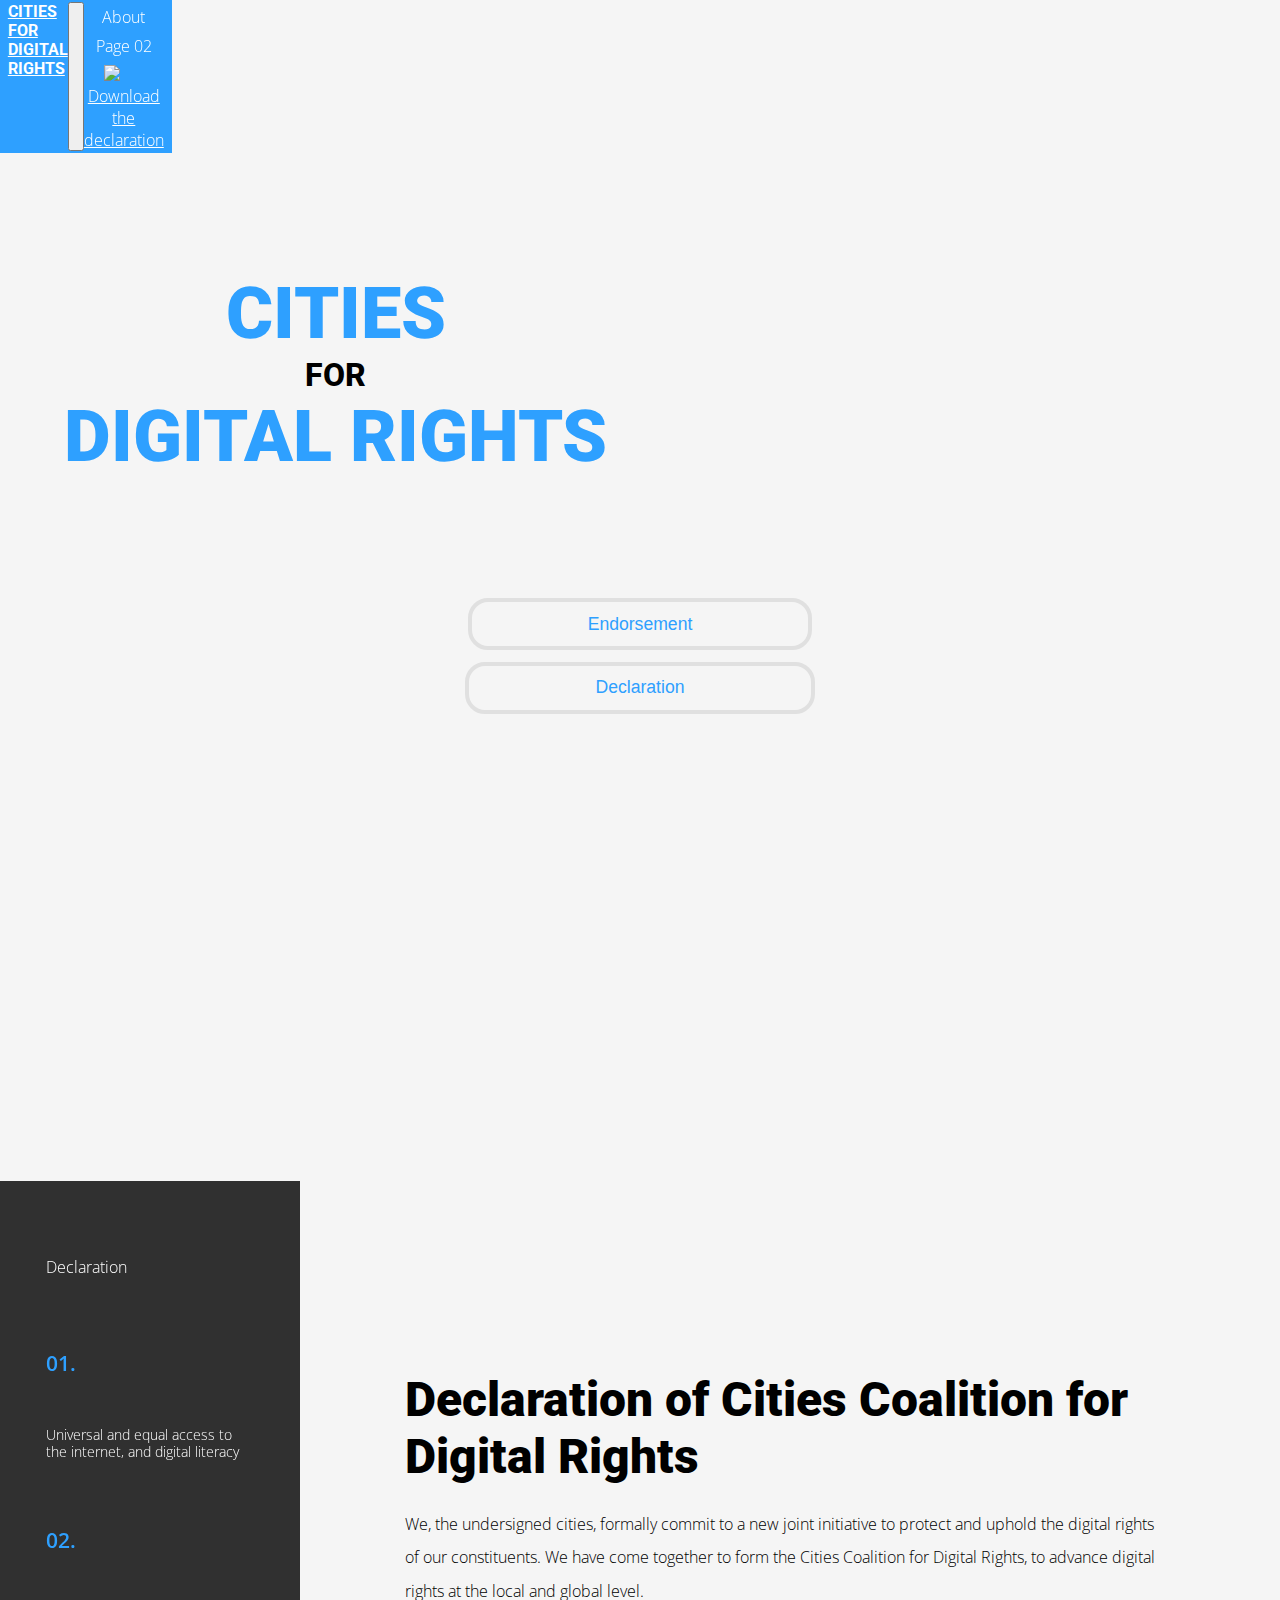
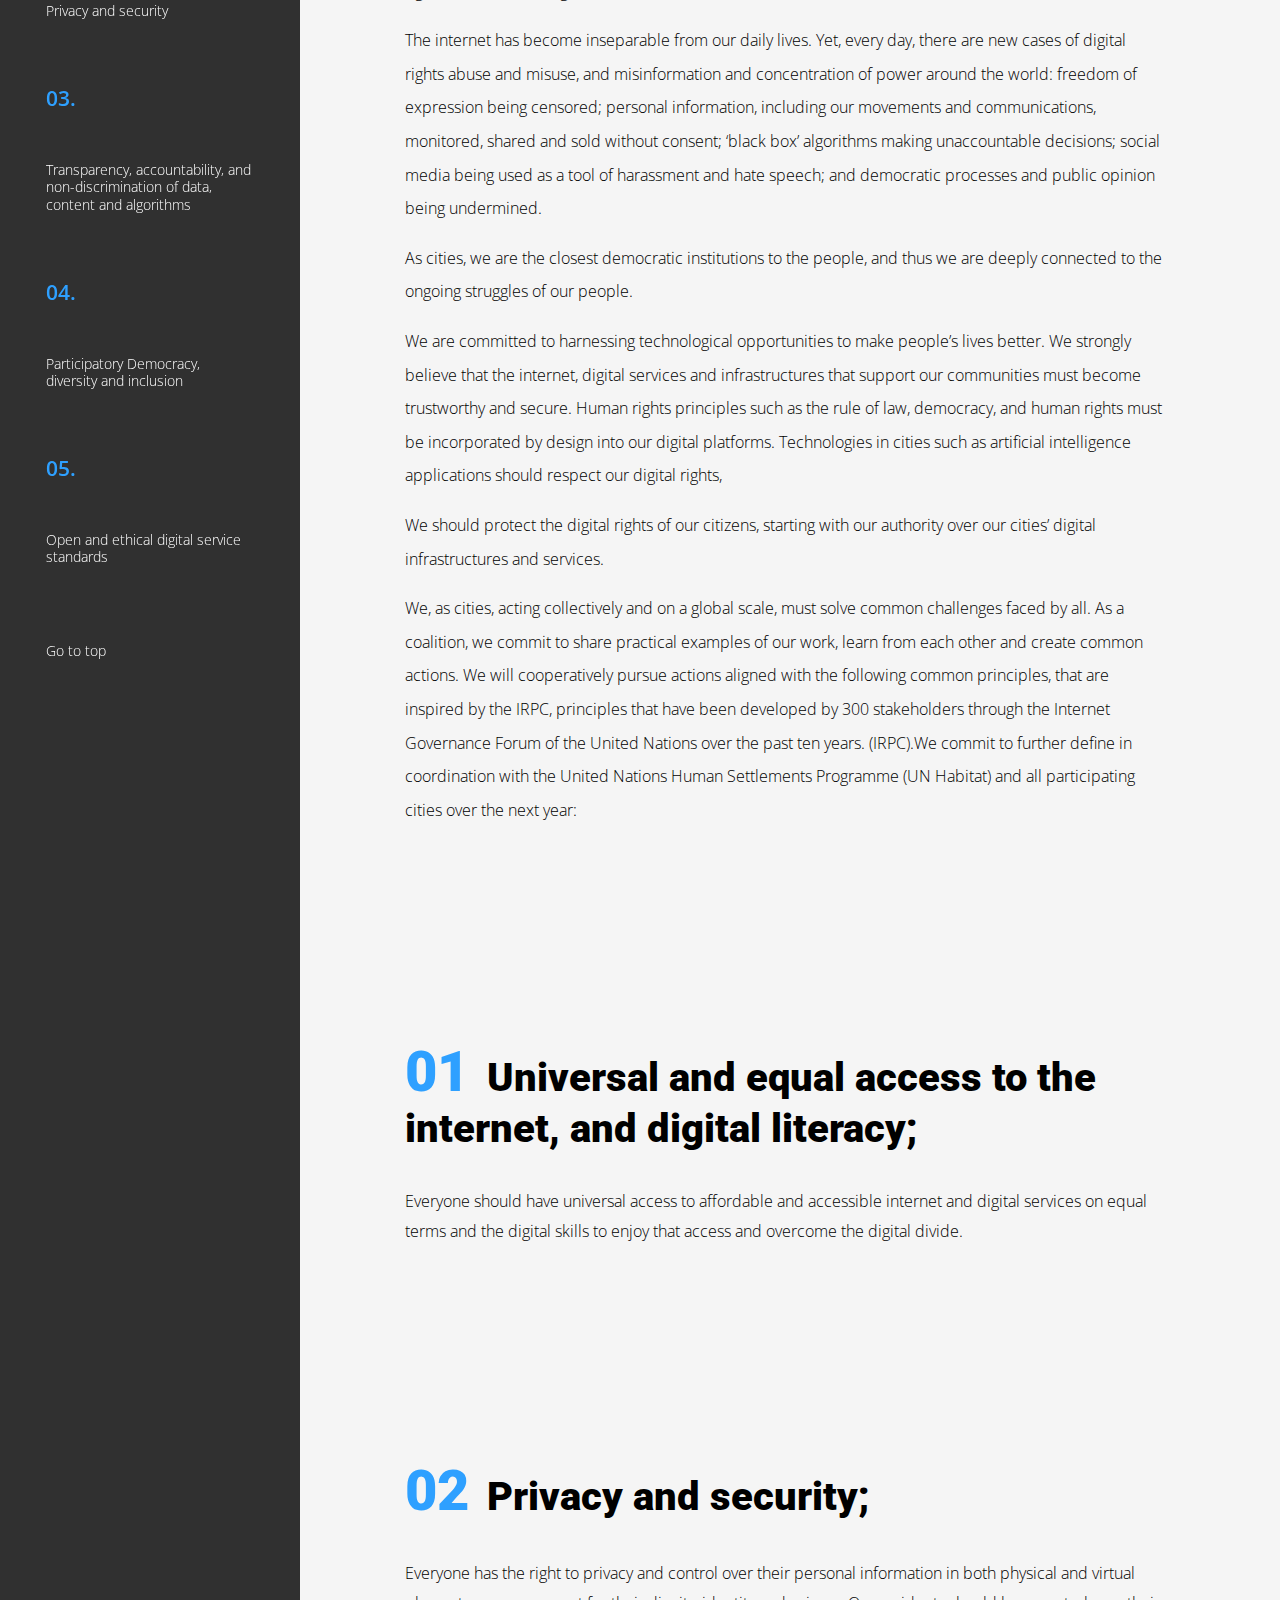
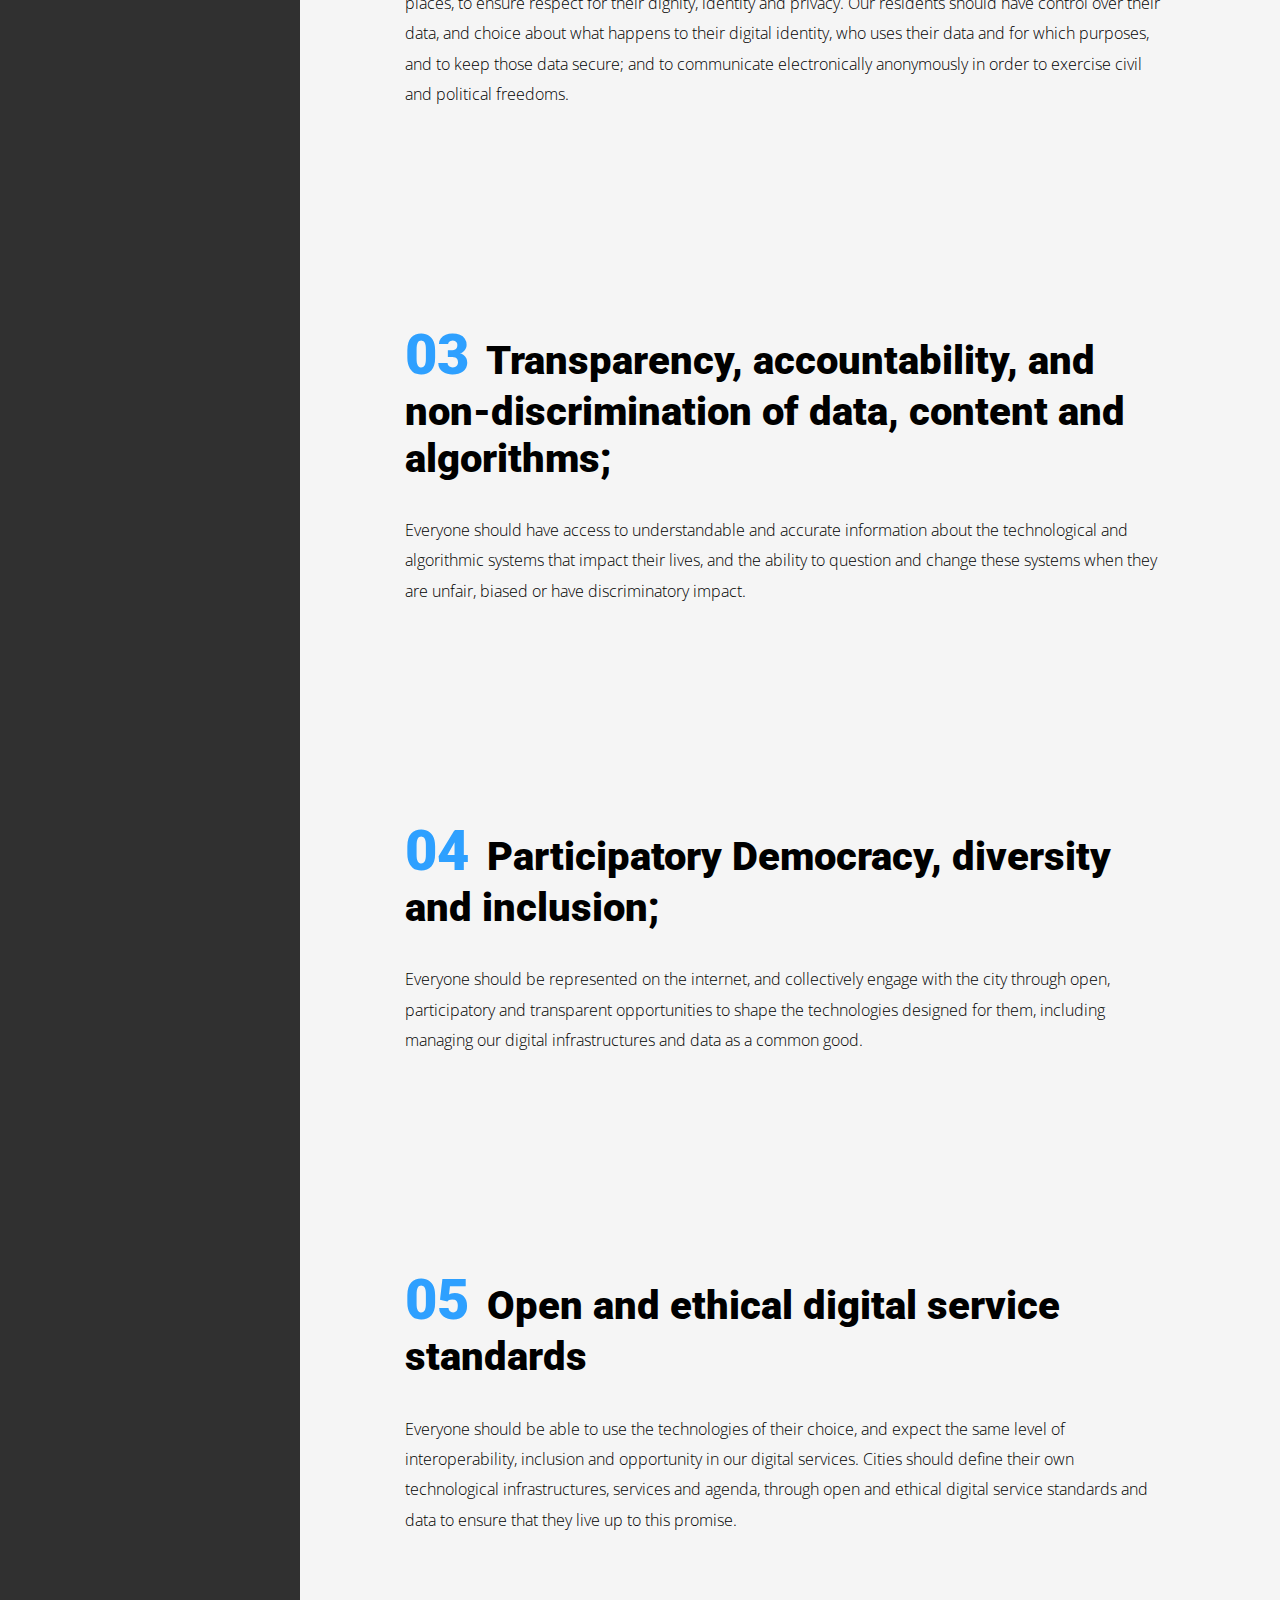
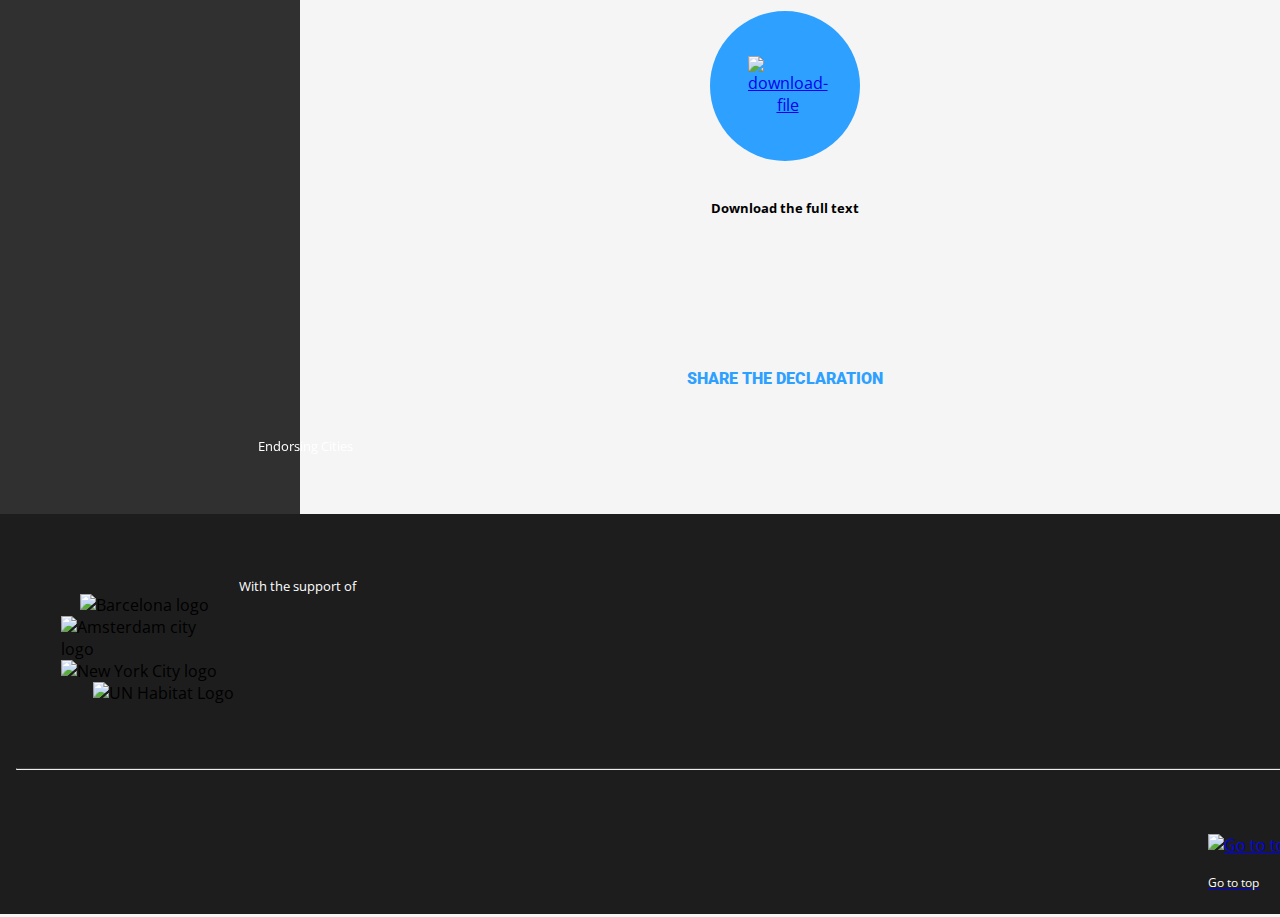
==== commit 4f14e99f: "buttons fix" ====
--- a/index.html
+++ b/index.html
@@ -16,7 +16,7 @@
     <link rel="stylesheet" type="text/css" href="css/main.css" media="screen" />
 
 
-    <title>Cities Coalition for Digital Rights</title>
+    <title>Cities for Digital Rights</title>
   </head>
   <body>
 
@@ -24,13 +24,13 @@
 
   <nav class="navbar fixed-top navbar-expand-lg navbar-light bg-light justify-content-end">
 
-    <a class="navbar-brand" href="#"><strong>Cities Coalition for Digital Rights</strong></a>
+    <a class="navbar-brand" href="#"><strong>Cities for Digital Rights</strong></a>
     <button class="navbar-toggler" type="button" data-toggle="collapse" data-target="#navbarSupportedContent" aria-controls="navbarSupportedContent" aria-expanded="false" aria-label="Toggle navigation">
       <span class="navbar-toggler-icon"></span>
     </button>
 
     <div class="collapse navbar-collapse" id="navbarSupportedContent">
-      <ul class="navbar-nav text-right">
+      <ul class="navbar-nav text-right justify-content-end">
         <li class="nav-item nav-item-01">
           <a class="nav-link" href="about.html">About</a>
         </li>
@@ -40,9 +40,7 @@
           <a class="nav-link" href="#">Page 02</a>
         </li>
 
-      <div class="menu-divider"></div>
-
-        <li class="nav-item nav-item-03">
+      <!--  <li class="nav-item nav-item-03">
           <a class="nav-link" href="#">Page 03</a>
         </li>
 
@@ -50,20 +48,20 @@
 
         <li class="nav-item nav-item-04">
           <a class="nav-link" href="#">Page 04</a>
-        </li>
+        </li> -->
 
       <div class="menu-divider"></div>
 
         <li class="nav-item-declaration-icon">
           <a class="nav-link declaration-download" href="#" target="_blank">
-            <img class="declaration-download-icon" src="img/download-icon-black.svg">
+            <img class="declaration-download-icon" src="img/download-icon-white.svg">
           </a>
         </li>
-
-        <li class="nav-item-declaration-text">
-          Download the declaration
-        </li>
-
+        <a class="nav-item-declaration-text" href="#" target="_blank">
+          <li >
+            Download the declaration
+          </li>
+        </a>
 
       </ul>
 
@@ -76,12 +74,31 @@
   <div class="bg">
     <div class="container">
       <div class="bg-headline">
-        <h1><strong>Cities Coalition for Digital Rights</strong></h1>
-        <p class="subtitle">Lorem ipsum dolor sit amet, consectetur adipisicing elit.</p>
-
+        <h1>Cities</h1>
+        <h4>for</h4>
+        <h1>Digital Rights</h1>
+        <!--<p class="subtitle">Lorem ipsum dolor sit amet, consectetur adipisicing elit.</p>-->
       </div><!-- bg-headline -->
     </div><!-- container -->
   </div><!-- bg -->
+
+  <div class="bg-buttons">
+    <div class="container">
+      <div class="row">
+
+        <div class="col-12" id="bg-button-01">
+          <a href="#footer-section"><button class="bg-button-element" type="button" name="button">Endorsement</button></a>
+        </div><!-- col -->
+
+        <div class="col-12" id="bg-button-02">
+          <a href="#declaration"><button class="bg-button-element" type="button" name="button">Declaration</button></a>
+        </div><!-- col -->
+
+
+
+      </div><!-- row -->
+    </div><!-- container -->
+  </div><!-- bg-buttons -->
 
 </header>
 
@@ -93,9 +110,9 @@
       <div class="container">
 
           <li class="section-block">
-            <a class="section-block-anchor-link" href="#introduction">
+            <a class="section-block-anchor-link" href="#declaration">
               <div class="container-sidebar-nav-item">
-                <p class="section-nav-title-introduction">Introduction</p>
+                <p class="section-nav-title-introduction">Declaration</p>
               </div>
 
             </a>
@@ -105,11 +122,11 @@
             <div class="row">
               <a class="section-block-anchor-link" href="#section-1">
                 <div class="col-md-3">
-                  <h6 class="section-nav-number">01</h6>
+                  <h6 class="section-nav-number">01.</h6>
                 </div>
 
                 <div class="col-md-12">
-                  <p class="section-nav-title">Universal and equal access, and digital literacy</p>
+                  <p class="section-nav-title">Universal and equal access to the internet, and digital literacy</p>
                 </div>
               </a>
             </div>
@@ -119,11 +136,11 @@
                   <div class="row">
                     <a class="section-block-anchor-link" href="#section-2">
                       <div class="col-md-3">
-                        <h6 class="section-nav-number">02</h6>
-                      </div>
-
-                      <div class="col-md-12">
-                        <p class="section-nav-title">Universal and equal access, and digital literacy</p>
+                        <h6 class="section-nav-number">02.</h6>
+                      </div>
+
+                      <div class="col-md-12">
+                        <p class="section-nav-title">Privacy and security</p>
                       </div>
                     </a>
                   </div>
@@ -134,11 +151,11 @@
                   <div class="row">
                     <a class="section-block-anchor-link" href="#section-3">
                       <div class="col-md-3">
-                        <h6 class="section-nav-number">03</h6>
-                      </div>
-
-                      <div class="col-md-12">
-                        <p class="section-nav-title">Universal and equal access, and digital literacy</p>
+                        <h6 class="section-nav-number">03.</h6>
+                      </div>
+
+                      <div class="col-md-12">
+                        <p class="section-nav-title">Transparency, accountability, and non-discrimination of data, content and algorithms</p>
                       </div>
                     </a>
                   </div>
@@ -150,11 +167,11 @@
                   <div class="row">
                     <a class="section-block-anchor-link" href="#section-4">
                       <div class="col-md-3">
-                        <h6 class="section-nav-number">04</h6>
-                      </div>
-
-                      <div class="col-md-12">
-                        <p class="section-nav-title">Universal and equal access, and digital literacy</p>
+                        <h6 class="section-nav-number">04.</h6>
+                      </div>
+
+                      <div class="col-md-12">
+                        <p class="section-nav-title">Participatory Democracy, diversity and inclusion</p>
                       </div>
                     </a>
                   </div>
@@ -166,11 +183,22 @@
                   <div class="row">
                     <a class="section-block-anchor-link" href="#section-5">
                       <div class="col-md-3">
-                        <h6 class="section-nav-number">05</h6>
-                      </div>
-
-                      <div class="col-md-12">
-                        <p class="section-nav-title">Universal and equal access, and digital literacy</p>
+                        <h6 class="section-nav-number">05.</h6>
+                      </div>
+
+                      <div class="col-md-12">
+                        <p class="section-nav-title">Open and ethical digital service standards</p>
+                      </div>
+                    </a>
+                  </div>
+                </li>
+
+                <li class="section-block" id="button-sidebar-go-to-top">
+                  <div class="row">
+                    <a class="section-block-anchor-link" href="#">
+                      <div class="col-md-12">
+                        <img id="sidebar-go-to-top" src="img/arrow-go-to-top.svg" alt="">
+                        <p class="section-nav-title">Go to top</p>
                       </div>
                     </a>
                   </div>
@@ -183,77 +211,74 @@
 
 
   <div class="container">
-        <div class="section-intro-temp" id="introduction"></div>
+        <div class="section-intro-temp" id="declaration"></div>
         <section id="introduction-section">
-          <h2>Cities Coalition for Digital Rights</h2>
-          <h5>Ipsa dignissimos corrupti veniam nostrum, laudantium asperiores sequi numquam placeat velit dignissimos corrupti veniam.</h5>
-          <p>Lorem, ipsum dolor sit amet consectetur adipisicing elit. Officiis, blanditiis expedita? Earum eligendi pariatur quaerat quos expedita ab quibusdam ratione veniam in, mollitia fuga repudiandae? Lorem ipsum dolor sit amet.</p>
-
-          <p>Lorem ipsum dolor sit amet, consectetur adipisicing elit, sed do eiusmod tempor incididunt ut labore et dolore magna aliqua. Ut enim ad minim veniam, quis nostrud exercitation ullamco laboris nisi ut aliquip ex ea commodo consequat. Duis aute irure dolor in reprehenderit in voluptate velit esse cillum dolore eu fugiat nulla pariatur.</p>
-
-          <p>Lorem, ipsum dolor sit amet consectetur adipisicing elit. Officiis, blanditiis expedita? Earum eligendi pariatur quaerat quos expedita ab quibusdam ratione veniam in, mollitia fuga repudiandae? Lorem ipsum dolor sit amet.</p>
-
-          <p>Lempor incididunt ut labore et dolore magna aliqua. Ut enim ad minim veniam, quis nostrud exercitation ullamco laboris nisi ut aliquip ex ea commodo consequat. Duis aute irure dolor in reprehenderit in voluptate.</p>
-
-          <p>Quis nostrud exercitation ullamco laboris nisi ut aliquip ex ea commodo consequat. Duis aute irure dolor in reprehenderit in voluptate.</p>
+          <h2>Declaration of Cities Coalition for Digital Rights</h2>
+          <p>We, the undersigned cities, formally commit to a new joint initiative to protect and uphold the digital rights of our constituents. We have come together to form the Cities Coalition for Digital Rights, to advance digital rights at the local and global level.</p>
+
+          <p>The internet has become inseparable from our daily lives. Yet, every day, there are new cases of digital rights abuse and misuse, and misinformation and concentration of power around the world: freedom of expression being censored; personal information, including our movements and communications, monitored, shared and sold without consent; ‘black box’ algorithms making unaccountable decisions; social media being used as a tool of harassment and hate speech; and democratic processes and public opinion being undermined.</p>
+
+          <p>As cities, we are the closest democratic institutions to the people, and thus we are deeply connected to the ongoing struggles of our people. </p>
+
+          <p>We are committed to harnessing technological opportunities to make people’s lives better. We strongly believe that the internet, digital services and infrastructures that support our communities must become trustworthy and secure. Human rights principles such as the rule of law, democracy, and human rights must be incorporated by design into our digital platforms. Technologies in cities such as artificial intelligence applications should respect our digital rights,</p>
+
+          <p>We should protect the digital rights of our citizens, starting with our authority over our cities’ digital infrastructures and services.</p>
+
+          <p>We, as cities, acting collectively and on a global scale, must solve common challenges faced by all. As a coalition, we commit to share practical examples of our work, learn from each other and create common actions. We will cooperatively pursue actions aligned with the following common principles, that are inspired by the IRPC, principles that have been developed by 300 stakeholders through the Internet Governance Forum of the United Nations over the past ten years. (IRPC).We commit to further define in coordination with the United Nations Human Settlements Programme (UN Habitat) and all participating cities over the next year:</p>
         </section>
 
         <section id="section-1">
           <div class="section-illustration">
              <img src="img/example-graphic.svg" alt="">
           </div>
-          <h1>01</h1>
-          <h2>Section 01 title Lorem ipsum dolor sit amet ipsum dolo</h2>
-          <h5>Ipsa dignissimos corrupti veniam nostrum, laudantium asperiores sequi numquam placeat velit dignissimos corrupti veniam.</h5>
-          <p>Lorem, ipsum dolor sit amet consectetur adipisicing elit. Officiis, blanditiis expedita? Earum eligendi pariatur quaerat quos expedita ab quibusdam ratione veniam in, mollitia fuga repudiandae? Lorem ipsum dolor sit amet, consectetur adipisicing elit, sed do eiusmod tempor incididunt ut labore et dolore magna aliqua. Ut enim ad minim veniam, quis nostrud exercitation ullamco.</p>
-
-          <p>Lorem ipsum dolor sit amet, consectetur adipisicing elit, sed do eiusmod tempor incididunt ut labore et dolore magna aliqua. Ut enim ad minim veniam, quis nostrud exercitation ullamco laboris nisi ut aliquip ex ea commodo consequat. Duis aute irure dolor in reprehenderit in voluptate velit esse cillum dolore eu fugiat nulla pariatur. Excepteur sint occaecat cupidatat non proident, sunt in culpa qui officia deserunt mollit anim id est laborum.</p>
+
+          <h2><span class="section-number">01</span> Universal and equal access to the internet, and digital literacy;</h2>
+
+          <p>Everyone should have universal access to affordable and accessible internet and digital services on equal terms and the digital skills to enjoy that access and overcome the digital divide.</p>
+
         </section>
 
         <section id="section-2">
           <div class="section-illustration">
             <img src="img/example-graphic.svg" alt="">
           </div>
-          <h1>02</h1>
-          <h2>Section 01 title Lorem ipsum dolor sit amet ipsum dolo</h2>
-          <h5>Ipsa dignissimos corrupti veniam nostrum, laudantium asperiores sequi numquam placeat velit dignissimos corrupti veniam.</h5>
-          <p>Lorem, ipsum dolor sit amet consectetur adipisicing elit. Officiis, blanditiis expedita? Earum eligendi pariatur quaerat quos expedita ab quibusdam ratione veniam in, mollitia fuga repudiandae? Lorem ipsum dolor sit amet, consectetur adipisicing elit, sed do eiusmod tempor incididunt ut labore et dolore magna aliqua. Ut enim ad minim veniam, quis nostrud exercitation ullamco.</p>
-
-          <p>Lorem, ipsum dolor sit amet consectetur adipisicing elit. Officiis, blanditiis expedita? Earum eligendi pariatur quaerat quos expedita ab quibusdam ratione veniam in, mollitia fuga repudiandae?</p>
+
+          <h2><span class="section-number">02</span> Privacy and security;</h2>
+          <p>Everyone has the right to privacy and control over their personal information in both physical and virtual places, to ensure respect for their dignity, identity and privacy. Our residents should have control over their data, and choice about what happens to their digital identity, who uses their data and for which purposes, and to keep those data secure; and to communicate electronically anonymously in order to exercise civil and political freedoms.</p>
+
         </section>
 
         <section id="section-3">
           <div class="section-illustration">
             <img src="img/example-graphic.svg" alt="">
           </div>
-          <h1>03</h1>
-          <h2>Section 01 title Lorem ipsum dolor sit amet ipsum dolo</h2>
-          <h5>Ipsa dignissimos corrupti veniam nostrum, laudantium asperiores sequi numquam placeat velit dignissimos corrupti veniam.</h5>
-          <p>Lorem, ipsum dolor sit amet consectetur adipisicing elit. Officiis, blanditiis expedita? Earum eligendi pariatur quaerat quos expedita ab quibusdam ratione veniam in, mollitia fuga repudiandae? Lorem ipsum dolor sit amet, consectetur adipisicing elit, sed do eiusmod tempor incididunt ut labore et dolore magna aliqua. Ut enim ad minim veniam, quis nostrud exercitation ullamco.</p>
+
+          <h2><span class="section-number">03</span> Transparency, accountability, and non-discrimination of data, content and algorithms;</h2>
+
+          <p>Everyone should have access to understandable and accurate information about the technological and algorithmic systems that impact their lives, and the ability to question and change these systems when they are unfair, biased or have discriminatory impact.</p>
+
         </section>
 
         <section id="section-4">
           <div class="section-illustration">
             <img src="img/example-graphic.svg" alt="">
           </div>
-          <h1>04</h1>
-          <h2>Section 01 title Lorem ipsum dolor sit amet ipsum dolo</h2>
-          <h5>Ipsa dignissimos corrupti veniam nostrum, laudantium asperiores sequi numquam placeat velit dignissimos corrupti veniam.</h5>
-          <p>Lorem, ipsum dolor sit amet consectetur adipisicing elit. Officiis, blanditiis expedita? Earum eligendi pariatur quaerat quos expedita ab quibusdam ratione veniam in, mollitia fuga repudiandae? Lorem ipsum dolor sit amet, consectetur adipisicing elit, sed do eiusmod tempor incididunt ut labore et dolore magna aliqua. Ut enim ad minim veniam, quis nostrud exercitation ullamco.</p>
-
-          <p>Lorem ipsum dolor sit amet, consectetur adipisicing elit, sed do eiusmod tempor incididunt ut labore et dolore magna aliqua. Ut enim ad minim veniam, quis nostrud exercitation ullamco laboris nisi ut aliquip ex ea commodo consequat. Duis aute irure dolor in reprehenderit in voluptate velit esse cillum dolore eu fugiat nulla pariatur. Excepteur sint occaecat cupidatat non proident, sunt in culpa qui officia deserunt mollit anim id est laborum.</p>
+
+          <h2><span class="section-number">04</span> Participatory Democracy, diversity and inclusion;</h2>
+
+          <p>Everyone should be represented on the internet, and collectively engage with the city through open, participatory and transparent opportunities to shape the technologies designed for them, including managing our digital infrastructures and data as a common good.</p>
+
         </section>
 
         <section id="section-5">
           <div class="section-illustration">
             <img src="img/example-graphic.svg" alt="">
           </div>
-          <h1>05</h1>
-          <h2>Section 01 title Lorem ipsum dolor sit amet ipsum dolo</h2>
-          <h5>Ipsa dignissimos corrupti veniam nostrum, laudantium asperiores sequi numquam placeat velit dignissimos corrupti veniam.</h5>
-          <p>Lorem, ipsum dolor sit amet consectetur adipisicing elit. Officiis, blanditiis expedita? Earum eligendi pariatur quaerat quos expedita ab quibusdam ratione veniam in, mollitia fuga repudiandae? Lorem ipsum dolor sit amet, consectetur adipisicing elit, sed do eiusmod tempor incididunt ut labore et dolore magna aliqua. Ut enim ad minim veniam, quis nostrud exercitation ullamco.</p>
-
-          <p>Lorem ipsum dolor sit amet, consectetur adipisicing elit, sed do eiusmod tempor incididunt ut labore et dolore magna aliqua. Ut enim ad minim veniam, quis nostrud exercitation ullamco laboris nisi ut aliquip ex ea commodo consequat. Duis aute irure dolor in reprehenderit in voluptate.</p>
+
+          <h2><span class="section-number">05</span> Open and ethical digital service standards</h2>
+
+          <p>Everyone should be able to use the technologies of their choice, and expect the same level of interoperability, inclusion and opportunity in our digital services. Cities should define their own technological infrastructures, services and agenda, through open and ethical digital service standards and data to ensure that they live up to this promise.</p>
+
         </section>
 
 
@@ -265,6 +290,26 @@
         </div>
 
 
+        <div  class="social-share">
+            <div class="container">
+              <h4 id="social-share-title">Share the declaration</h4>
+              	<div class="row justify-center">
+              		<div class="col-6" id="social-share-col6">
+                    <div class="social">
+                      <ul>
+                          <li><a href="#"><i class="fa fa-lg fa-facebook"></i></a></li>
+                          <li><a href="#"><i class="fa fa-lg fa-twitter"></i></a></li>
+                          <li><a href="#"><i class="fa fa-lg fa-whatsapp"></i></a></li>
+                          <li><a href="#"><i class="fa fa-lg fa-envelope-o"></i></a></li>
+                          <li><a href="#"><i class="fa fa-lg fa-rss"></i></a></li>
+                      </ul><!-- ul -->
+                    </div><!-- social -->
+                  </div><!-- col-6 -->
+            	</div><!-- row justify-center -->
+            </div><!-- container -->
+        </div><!-- social-share -->
+
+
 
       </div><!-- Container -->
 
@@ -272,14 +317,16 @@
 
 </div><!-- main -->
 
-<footer>
+
+
+<footer id="footer-section">
 
   <div class="container">
 
     <div class="row">
 
         <div class="col-md-3 col-sm-3 col-xs-3" id="footer-element-01">
-            <h6 id="footer-title-01">Cities</h6>
+            <h6 id="footer-title-01">Endorsing Cities</h6>
           <div class="footer-logo-01">
             <img src="img/logos/bcn-logo.svg" alt="Barcelona logo">
           </div>
@@ -326,5 +373,7 @@
 <script src="https://cdnjs.cloudflare.com/ajax/libs/popper.js/1.14.3/umd/popper.min.js" integrity="sha384-ZMP7rVo3mIykV+2+9J3UJ46jBk0WLaUAdn689aCwoqbBJiSnjAK/l8WvCWPIPm49" crossorigin="anonymous"></script>
 <script src="https://stackpath.bootstrapcdn.com/bootstrap/4.1.3/js/bootstrap.min.js" integrity="sha384-ChfqqxuZUCnJSK3+MXmPNIyE6ZbWh2IMqE241rYiqJxyMiZ6OW/JmZQ5stwEULTy" crossorigin="anonymous"></script>
 
+<script src="https://use.fontawesome.com/5c37fc08fc.js"></script>
+
   </body>
 </html>
--- a/css/main.css
+++ b/css/main.css
@@ -1,9 +1,7 @@
 @charset "UTF-8";
 /*!
-Theme Name:
 Author: SokoTech / edgaar.net
 Author URI: https://soko.tech
-Text Domain:
 */
 /* ----------------- Colors ---------------------------------------
 
@@ -15,11 +13,11 @@
 
 ------------------------------------------------------------------ */
 
-/* --------------------------------------- Fonts ----------------- */
-
-@import url(https://fonts.googleapis.com/css?family=Montserrat:300,400,600,900|Roboto+Slab:400,700);
-
-/* --------------------------------------- General --------------- */
+/* --------------------------------------- FONTS ----------------- */
+
+@import url(https://fonts.googleapis.com/css?family=Open+Sans:300,400,600|Roboto:400,500,700,900);
+
+/* --------------------------------------- GENERAL --------------- */
 
 html {
   scroll-behavior: smooth;
@@ -29,13 +27,17 @@
   margin: 0;
   display: grid;
   grid-template-columns: min-content 1fr;
-  font-family: 'Montserrat', sans-serif;
+  font-family: 'Open Sans', sans-serif;
   background-color: #f5f5f5;
 
   /* this breaks position sticky in Firefox */
   /* overflow-x: hidden; */
 }
 
+p {
+  line-height: 2.1em;
+  font-weight: 200;
+}
 
 /* --------------------------------------- MAIN NAV --------------- */
 
@@ -63,11 +65,24 @@
 .navbar-brand {
   font-size: 0.7em;
   text-transform: uppercase;
+  font-family: 'Roboto', sans-serif;
+  color: white !important;
+}
+
+.navbar-brand:hover {
+  transition: .2s ease;
+  color: #206aa8 !important;
 }
 
 .nav-item {
   margin: 2% 5%;
   text-align: center;
+  font-weight: 100;
+
+}
+
+#nav-link-active {
+  color: #206aa8 !important;
 }
 
 .nav-item-01 {
@@ -76,6 +91,35 @@
 
 .nav-link {
   padding: 5% 0;
+  color: white !important;
+}
+
+.nav-link:hover {
+  transition: .2s ease;
+  color: #206aa8 !important;
+}
+
+.declaration-download {
+  transition: all .2s ease;
+}
+
+.declaration-download:hover {
+  transform: scale(1.1);
+}
+
+.nav-item a:hover {
+  transition: all 0.4s ease;
+  color: #206aa8 !important;
+}
+
+.nav-item-declaration-text {
+  color: white;
+}
+
+.nav-item-declaration-text:hover {
+  transition: all 0.4s ease;
+  color: #206aa8 !important;
+  text-decoration: none;
 }
 
 /* .nav-item-01, .nav-item-02, .nav-item-03, .nav-item-04, {
@@ -169,7 +213,7 @@
 @media screen and (min-width: 992px) {
 
           .fixed-top {
-            padding: 1%;
+            padding: 1% 5%;
           }
 
           .navbar-nav {
@@ -185,7 +229,7 @@
           }
 
           .nav-item {
-              margin: 0.3% 5%;
+              margin: 0.6% 5%;
           }
 
           .declaration-download {
@@ -239,12 +283,12 @@
 .bg {
   background-color: #23231;
   display: flex;
-  height: 900px;
+  height: 350px;
   background-size: cover;
 }
 
 .bg-headline {
-  margin: 70% auto 0 auto;
+  margin: 40% auto 0 auto;
   color: black;
 }
 
@@ -253,11 +297,13 @@
   color: #2ea0ff;
   text-transform: uppercase;
   margin: 0;
+  font-weight: 900;
+  font-family: 'Roboto', sans-serif;
 }
 
 .bg-headline h4{
   font-size: 2rem;
-  font-family: "Roboto Slab", serif;
+  font-family: 'Roboto', sans-serif;
   text-transform: uppercase;
   font-weight: 800;
   margin: 0;
@@ -269,8 +315,42 @@
 }
 
 .subtitle {
-  font-family: 'Roboto Slab', serif;
-}
+  font-family: 'Open Sans', sans-serif;
+}
+
+
+.bg-buttons .container {
+  width: 80%;
+}
+
+.bg-button-element{
+  transition: all 0.4s ease;
+  background-color: transparent;
+  border: 4px solid #e0e0e0;
+  border-radius: 20px;
+  padding: 1% 25%;
+  font-size: 1em;
+  font-weight: 100;
+  color: #2ea0ff;
+  cursor: pointer;
+}
+
+#bg-button-02 .bg-button-element {
+  padding-left: 27%;
+  padding-right: 27%;
+}
+
+.bg-button-element:hover {
+  background-color: #2ea0ff;
+  border: 4px solid #2ea0ff;
+  color: white;
+}
+
+#bg-button-01, #bg-button-02, #bg-button-03 {
+  margin: 3% 0;
+}
+
+
 
 /*  (landscape phones, 576px and up)   */
 @media screen and (min-width: 576px) {
@@ -279,6 +359,10 @@
             padding: 4rem;
           }
 
+          .bg {
+            height: 300px;
+          }
+
           .bg-headline {
             margin: 20% auto;
             color: black;
@@ -293,6 +377,12 @@
             font-size: 1.2em;
             font-weight: 100;
           }
+
+          #bg-button-01, #bg-button-02, #bg-button-03 {
+            margin: 1% 0;
+          }
+
+
 }
 
 /*  (tablets, 768px and up)  */
@@ -303,8 +393,12 @@
             padding: 4rem;
           }
 
+          .bg {
+            height: 300px;
+          }
+
           .bg-headline {
-            margin: 20% auto;
+            margin: 10% auto;
             color: black;
           }
 
@@ -318,6 +412,23 @@
             font-weight: 100;
           }
 
+          .bg-buttons .container {
+              width: 100%;
+          }
+
+          .bg-button-element{
+            font-size: 1.1em;
+          }
+
+          .bg-button-element{
+            padding: 1% 15%;
+          }
+
+          #bg-button-02 .bg-button-element {
+            padding-left: 16.5%;
+            padding-right: 16.5%;
+          }
+
 }
 
 /*  (desktops, 992px and up)  */
@@ -328,8 +439,12 @@
             padding: 4rem;
           }
 
+          .bg {
+            height: 350px;
+          }
+
           .bg-headline {
-            margin: 20% auto;
+            margin: 10% auto;
             color: black;
           }
 
@@ -343,6 +458,19 @@
             font-size: 1.2em;
             font-weight: 100;
           }
+
+          .bg-button-element{
+            font-size: 1.1em;
+          }
+
+          .bg-button-element{
+            padding: 1% 10%;
+          }
+
+          #bg-button-02 .bg-button-element {
+            padding-left: 11%;
+            padding-right: 11%;
+          }
 }
 
 
@@ -354,8 +482,12 @@
             padding: 4rem;
           }
 
+          .bg {
+            height: 370px;
+          }
+
           .bg-headline {
-            margin: 25% auto;
+            margin: 10% auto;
             color: black;
           }
 
@@ -367,6 +499,19 @@
           .bg-headline p{
             font-size: 1.2em;
             font-weight: 100;
+          }
+
+          .bg-button-element{
+            font-size: 1.1em;
+          }
+
+          .bg-button-element{
+            padding: 1% 10%;
+          }
+
+          #bg-button-02 .bg-button-element {
+            padding-left: 11%;
+            padding-right: 11%;
           }
 
 }
@@ -399,6 +544,17 @@
   color: #8c8c8c;
   text-decoration: none;
 }
+
+#button-sidebar-go-to-top {
+  margin-top: 10%;
+  margin-bottom: 10%;
+}
+
+#sidebar-go-to-top {
+  width: 50%;
+  margin-bottom: 15%;
+}
+
 
 /* Only stick if you can fit */
 @media (min-height: 300px) {
@@ -418,7 +574,7 @@
 }
 
 .section-nav-title {
-  font-size: 0.7em;
+  font-size: 0.85em;
   margin: 0;
   line-height: 1.3;
 }
@@ -490,6 +646,18 @@
   padding: 0 10%;
 }
 
+.page-main-content .container-fluid {
+  padding: 0;
+}
+
+.page-main-content h1 {
+
+    font-size: 2em;
+    font-weight: 700;
+    color: #2ea0ff;
+
+}
+
 .sidebar {
   display: none;
 }
@@ -500,6 +668,12 @@
 
 .section-illustration {
   margin: 15% 0 10% 0;
+}
+
+.section-number {
+  color: #2ea0ff;
+  font-size: 1.4em;
+  margin-right: 1%;
 }
 
 #introduction-section h1, #section-1 h1, #section-2 h1, #section-3 h1, #section-4 h1, #section-5 h1, #section-6 h1, #section-7 h1, #section-8 h1, #section-9 h1 {
@@ -509,12 +683,20 @@
 }
 
 #introduction-section h2, #section-1 h2, #section-2 h2, #section-3 h2, #section-4 h2, #section-5 h2, #section-6 h2, #section-7 h2, #section-8 h2, #section-9 h2 {
-  font-weight: 700;
+  font-weight: 900;
+  font-family: 'Roboto', sans-serif;
+  font-size: 2.5em;
+}
+
+#introduction-section h2 {
+  margin-bottom: 3%;
+  font-size: 3em;
+  font-weight: 900;
 }
 
 #introduction-section h5, #section-1 h5, #section-2 h5, #section-3 h5, #section-4 h5, #section-5 h5, #section-6 h5, #section-7 h5, #section-8 h5, #section-9 h5 {
   margin-top: 2%;
-  font-family: 'Roboto Slab', serif;
+  font-family: 'Roboto', sans-serif;
   font-weight: 400;
   font-size: 1.1em;
   line-height: 1.7em;
@@ -549,6 +731,10 @@
   margin: auto;
 }
 
+.page-content-text {
+  margin: 9% 10%;
+}
+
 /*  (landscape phones, 576px and up)   */
 @media screen and (min-width: 576px) {
 
@@ -556,6 +742,10 @@
               padding: 0 0%;
           }
 
+          .page-content-text {
+            margin: 9% 10%;
+          }
+
 }
 
 /*  (tablets, 768px and up)  */
@@ -569,6 +759,10 @@
             display: none;
           }
 
+          .page-content-text {
+            margin: 9% 10%;
+          }
+
 }
 
 
@@ -581,6 +775,14 @@
 
           .section-intro-temp {
               height: 150px;
+          }
+
+          .page-content-text {
+            margin: 7% 10%;
+          }
+
+          .page-content-text {
+            margin: 9% 10%;
           }
 
 }
@@ -615,7 +817,11 @@
             }
 
             .page-main-content {
-              margin: 15% 0 10% 0;
+              margin: 0;
+            }
+
+            .page-main-content .container-fluid {
+              padding: 0;
             }
 
             .page-main-content h1{
@@ -626,7 +832,7 @@
 
             .page-main-content h4{
               margin-top: 1%;
-              font-family: 'Roboto Slab', serif;
+              font-family: 'Roboto', sans-serif;
               font-weight: 400;
               font-size: 1.5em;
               line-height: 1.7em;
@@ -636,6 +842,10 @@
               margin-top: 1%;
               font-size: 1em;
               line-height: 1.7em;
+            }
+
+            .page-content-text {
+              margin: 9% 10%;
             }
 
 }
@@ -868,3 +1078,102 @@
           }
 
 }
+
+/* --------------------------------------- SOCIAL SHARE --------------- */
+
+.social-share {
+  margin: 20% 0 10% 0;
+}
+
+.social {
+    margin: 0;
+    padding: 0;
+}
+
+#social-share-col6 {
+  margin: auto;
+}
+.social-share .container h4 {
+  text-align: center;
+  font-family: 'Roboto', sans-serif;
+  font-weight: 900;
+  text-transform: uppercase;
+  color: #2ea0ff;
+  margin-bottom: 3%;
+}
+
+.social ul {
+    margin: 0;
+    padding: 5px;
+}
+
+.social ul li {
+    margin: 5px;
+    list-style: none outside none;
+    display: inline-block;
+}
+
+.social i {
+    width: 40px;
+    height: 40px;
+    color: #FFF;
+    background-color: #303030;
+    font-size: 22px;
+    text-align:center;
+    padding-top: 12px;
+    border-radius: 50%;
+    -moz-border-radius: 50%;
+    -webkit-border-radius: 50%;
+    -o-border-radius: 50%;
+    transition: all ease 0.4s;
+    -moz-transition: all ease 0.4s;
+    -webkit-transition: all ease 0.4s;
+    -o-transition: all ease 0.4s;
+    -ms-transition: all ease 0.4s;
+}
+
+.social i:hover {
+    color: #FFF;
+    text-decoration: none;
+    transition: all ease 0.4s;
+    -moz-transition: all ease 0.4s;
+    -webkit-transition: all ease 0.4s;
+    -o-transition: all ease 0.4s;
+    -ms-transition: all ease 0.4s;
+}
+
+.social .fa-facebook:hover {
+    background: #4060A5;
+}
+
+.social .fa-twitter:hover {
+    background: #00ABE3;
+}
+
+.social .fa-google-plus:hover {
+    background: #e64522;
+}
+
+.social .fa-github:hover {
+    background: #343434;
+}
+
+.social .fa-instagram:hover {
+    background: #375989;
+}
+
+.social .fa-rss:hover {
+    background: #e88845;
+}
+
+.social .fa-whatsapp:hover {
+    background: #00bd51;
+}
+
+.social .fa-youtube-play:hover {
+    background: #DF192A;
+}
+
+.social .fa-envelope-o:hover {
+    background: #828282;
+}
--- a/css/main.css
+++ b/css/main.css
@@ -1,9 +1,7 @@
 @charset "UTF-8";
 /*!
-Theme Name:
 Author: SokoTech / edgaar.net
 Author URI: https://soko.tech
-Text Domain:
 */
 /* ----------------- Colors ---------------------------------------
 
@@ -15,11 +13,11 @@
 
 ------------------------------------------------------------------ */
 
-/* --------------------------------------- Fonts ----------------- */
-
-@import url(https://fonts.googleapis.com/css?family=Montserrat:300,400,600,900|Roboto+Slab:400,700);
-
-/* --------------------------------------- General --------------- */
+/* --------------------------------------- FONTS ----------------- */
+
+@import url(https://fonts.googleapis.com/css?family=Open+Sans:300,400,600|Roboto:400,500,700,900);
+
+/* --------------------------------------- GENERAL --------------- */
 
 html {
   scroll-behavior: smooth;
@@ -29,13 +27,17 @@
   margin: 0;
   display: grid;
   grid-template-columns: min-content 1fr;
-  font-family: 'Montserrat', sans-serif;
+  font-family: 'Open Sans', sans-serif;
   background-color: #f5f5f5;
 
   /* this breaks position sticky in Firefox */
   /* overflow-x: hidden; */
 }
 
+p {
+  line-height: 2.1em;
+  font-weight: 200;
+}
 
 /* --------------------------------------- MAIN NAV --------------- */
 
@@ -63,11 +65,24 @@
 .navbar-brand {
   font-size: 0.7em;
   text-transform: uppercase;
+  font-family: 'Roboto', sans-serif;
+  color: white !important;
+}
+
+.navbar-brand:hover {
+  transition: .2s ease;
+  color: #206aa8 !important;
 }
 
 .nav-item {
   margin: 2% 5%;
   text-align: center;
+  font-weight: 100;
+
+}
+
+#nav-link-active {
+  color: #206aa8 !important;
 }
 
 .nav-item-01 {
@@ -76,6 +91,35 @@
 
 .nav-link {
   padding: 5% 0;
+  color: white !important;
+}
+
+.nav-link:hover {
+  transition: .2s ease;
+  color: #206aa8 !important;
+}
+
+.declaration-download {
+  transition: all .2s ease;
+}
+
+.declaration-download:hover {
+  transform: scale(1.1);
+}
+
+.nav-item a:hover {
+  transition: all 0.4s ease;
+  color: #206aa8 !important;
+}
+
+.nav-item-declaration-text {
+  color: white;
+}
+
+.nav-item-declaration-text:hover {
+  transition: all 0.4s ease;
+  color: #206aa8 !important;
+  text-decoration: none;
 }
 
 /* .nav-item-01, .nav-item-02, .nav-item-03, .nav-item-04, {
@@ -169,7 +213,7 @@
 @media screen and (min-width: 992px) {
 
           .fixed-top {
-            padding: 1%;
+            padding: 1% 5%;
           }
 
           .navbar-nav {
@@ -185,7 +229,7 @@
           }
 
           .nav-item {
-              margin: 0.3% 5%;
+              margin: 0.6% 5%;
           }
 
           .declaration-download {
@@ -239,12 +283,12 @@
 .bg {
   background-color: #23231;
   display: flex;
-  height: 900px;
+  height: 350px;
   background-size: cover;
 }
 
 .bg-headline {
-  margin: 70% auto 0 auto;
+  margin: 40% auto 0 auto;
   color: black;
 }
 
@@ -253,11 +297,13 @@
   color: #2ea0ff;
   text-transform: uppercase;
   margin: 0;
+  font-weight: 900;
+  font-family: 'Roboto', sans-serif;
 }
 
 .bg-headline h4{
   font-size: 2rem;
-  font-family: "Roboto Slab", serif;
+  font-family: 'Roboto', sans-serif;
   text-transform: uppercase;
   font-weight: 800;
   margin: 0;
@@ -269,8 +315,42 @@
 }
 
 .subtitle {
-  font-family: 'Roboto Slab', serif;
-}
+  font-family: 'Open Sans', sans-serif;
+}
+
+
+.bg-buttons .container {
+  width: 80%;
+}
+
+.bg-button-element{
+  transition: all 0.4s ease;
+  background-color: transparent;
+  border: 4px solid #e0e0e0;
+  border-radius: 20px;
+  padding: 1% 25%;
+  font-size: 1em;
+  font-weight: 100;
+  color: #2ea0ff;
+  cursor: pointer;
+}
+
+#bg-button-02 .bg-button-element {
+  padding-left: 27%;
+  padding-right: 27%;
+}
+
+.bg-button-element:hover {
+  background-color: #2ea0ff;
+  border: 4px solid #2ea0ff;
+  color: white;
+}
+
+#bg-button-01, #bg-button-02, #bg-button-03 {
+  margin: 3% 0;
+}
+
+
 
 /*  (landscape phones, 576px and up)   */
 @media screen and (min-width: 576px) {
@@ -279,6 +359,10 @@
             padding: 4rem;
           }
 
+          .bg {
+            height: 300px;
+          }
+
           .bg-headline {
             margin: 20% auto;
             color: black;
@@ -293,6 +377,12 @@
             font-size: 1.2em;
             font-weight: 100;
           }
+
+          #bg-button-01, #bg-button-02, #bg-button-03 {
+            margin: 1% 0;
+          }
+
+
 }
 
 /*  (tablets, 768px and up)  */
@@ -303,8 +393,12 @@
             padding: 4rem;
           }
 
+          .bg {
+            height: 300px;
+          }
+
           .bg-headline {
-            margin: 20% auto;
+            margin: 10% auto;
             color: black;
           }
 
@@ -318,6 +412,23 @@
             font-weight: 100;
           }
 
+          .bg-buttons .container {
+              width: 100%;
+          }
+
+          .bg-button-element{
+            font-size: 1.1em;
+          }
+
+          .bg-button-element{
+            padding: 1% 15%;
+          }
+
+          #bg-button-02 .bg-button-element {
+            padding-left: 16.5%;
+            padding-right: 16.5%;
+          }
+
 }
 
 /*  (desktops, 992px and up)  */
@@ -328,8 +439,12 @@
             padding: 4rem;
           }
 
+          .bg {
+            height: 350px;
+          }
+
           .bg-headline {
-            margin: 20% auto;
+            margin: 10% auto;
             color: black;
           }
 
@@ -343,6 +458,19 @@
             font-size: 1.2em;
             font-weight: 100;
           }
+
+          .bg-button-element{
+            font-size: 1.1em;
+          }
+
+          .bg-button-element{
+            padding: 1% 10%;
+          }
+
+          #bg-button-02 .bg-button-element {
+            padding-left: 11%;
+            padding-right: 11%;
+          }
 }
 
 
@@ -354,8 +482,12 @@
             padding: 4rem;
           }
 
+          .bg {
+            height: 370px;
+          }
+
           .bg-headline {
-            margin: 25% auto;
+            margin: 10% auto;
             color: black;
           }
 
@@ -367,6 +499,19 @@
           .bg-headline p{
             font-size: 1.2em;
             font-weight: 100;
+          }
+
+          .bg-button-element{
+            font-size: 1.1em;
+          }
+
+          .bg-button-element{
+            padding: 1% 10%;
+          }
+
+          #bg-button-02 .bg-button-element {
+            padding-left: 11%;
+            padding-right: 11%;
           }
 
 }
@@ -399,6 +544,17 @@
   color: #8c8c8c;
   text-decoration: none;
 }
+
+#button-sidebar-go-to-top {
+  margin-top: 10%;
+  margin-bottom: 10%;
+}
+
+#sidebar-go-to-top {
+  width: 50%;
+  margin-bottom: 15%;
+}
+
 
 /* Only stick if you can fit */
 @media (min-height: 300px) {
@@ -418,7 +574,7 @@
 }
 
 .section-nav-title {
-  font-size: 0.7em;
+  font-size: 0.85em;
   margin: 0;
   line-height: 1.3;
 }
@@ -490,6 +646,18 @@
   padding: 0 10%;
 }
 
+.page-main-content .container-fluid {
+  padding: 0;
+}
+
+.page-main-content h1 {
+
+    font-size: 2em;
+    font-weight: 700;
+    color: #2ea0ff;
+
+}
+
 .sidebar {
   display: none;
 }
@@ -500,6 +668,12 @@
 
 .section-illustration {
   margin: 15% 0 10% 0;
+}
+
+.section-number {
+  color: #2ea0ff;
+  font-size: 1.4em;
+  margin-right: 1%;
 }
 
 #introduction-section h1, #section-1 h1, #section-2 h1, #section-3 h1, #section-4 h1, #section-5 h1, #section-6 h1, #section-7 h1, #section-8 h1, #section-9 h1 {
@@ -509,12 +683,20 @@
 }
 
 #introduction-section h2, #section-1 h2, #section-2 h2, #section-3 h2, #section-4 h2, #section-5 h2, #section-6 h2, #section-7 h2, #section-8 h2, #section-9 h2 {
-  font-weight: 700;
+  font-weight: 900;
+  font-family: 'Roboto', sans-serif;
+  font-size: 2.5em;
+}
+
+#introduction-section h2 {
+  margin-bottom: 3%;
+  font-size: 3em;
+  font-weight: 900;
 }
 
 #introduction-section h5, #section-1 h5, #section-2 h5, #section-3 h5, #section-4 h5, #section-5 h5, #section-6 h5, #section-7 h5, #section-8 h5, #section-9 h5 {
   margin-top: 2%;
-  font-family: 'Roboto Slab', serif;
+  font-family: 'Roboto', sans-serif;
   font-weight: 400;
   font-size: 1.1em;
   line-height: 1.7em;
@@ -549,6 +731,10 @@
   margin: auto;
 }
 
+.page-content-text {
+  margin: 9% 10%;
+}
+
 /*  (landscape phones, 576px and up)   */
 @media screen and (min-width: 576px) {
 
@@ -556,6 +742,10 @@
               padding: 0 0%;
           }
 
+          .page-content-text {
+            margin: 9% 10%;
+          }
+
 }
 
 /*  (tablets, 768px and up)  */
@@ -569,6 +759,10 @@
             display: none;
           }
 
+          .page-content-text {
+            margin: 9% 10%;
+          }
+
 }
 
 
@@ -581,6 +775,14 @@
 
           .section-intro-temp {
               height: 150px;
+          }
+
+          .page-content-text {
+            margin: 7% 10%;
+          }
+
+          .page-content-text {
+            margin: 9% 10%;
           }
 
 }
@@ -615,7 +817,11 @@
             }
 
             .page-main-content {
-              margin: 15% 0 10% 0;
+              margin: 0;
+            }
+
+            .page-main-content .container-fluid {
+              padding: 0;
             }
 
             .page-main-content h1{
@@ -626,7 +832,7 @@
 
             .page-main-content h4{
               margin-top: 1%;
-              font-family: 'Roboto Slab', serif;
+              font-family: 'Roboto', sans-serif;
               font-weight: 400;
               font-size: 1.5em;
               line-height: 1.7em;
@@ -636,6 +842,10 @@
               margin-top: 1%;
               font-size: 1em;
               line-height: 1.7em;
+            }
+
+            .page-content-text {
+              margin: 9% 10%;
             }
 
 }
@@ -868,3 +1078,102 @@
           }
 
 }
+
+/* --------------------------------------- SOCIAL SHARE --------------- */
+
+.social-share {
+  margin: 20% 0 10% 0;
+}
+
+.social {
+    margin: 0;
+    padding: 0;
+}
+
+#social-share-col6 {
+  margin: auto;
+}
+.social-share .container h4 {
+  text-align: center;
+  font-family: 'Roboto', sans-serif;
+  font-weight: 900;
+  text-transform: uppercase;
+  color: #2ea0ff;
+  margin-bottom: 3%;
+}
+
+.social ul {
+    margin: 0;
+    padding: 5px;
+}
+
+.social ul li {
+    margin: 5px;
+    list-style: none outside none;
+    display: inline-block;
+}
+
+.social i {
+    width: 40px;
+    height: 40px;
+    color: #FFF;
+    background-color: #303030;
+    font-size: 22px;
+    text-align:center;
+    padding-top: 12px;
+    border-radius: 50%;
+    -moz-border-radius: 50%;
+    -webkit-border-radius: 50%;
+    -o-border-radius: 50%;
+    transition: all ease 0.4s;
+    -moz-transition: all ease 0.4s;
+    -webkit-transition: all ease 0.4s;
+    -o-transition: all ease 0.4s;
+    -ms-transition: all ease 0.4s;
+}
+
+.social i:hover {
+    color: #FFF;
+    text-decoration: none;
+    transition: all ease 0.4s;
+    -moz-transition: all ease 0.4s;
+    -webkit-transition: all ease 0.4s;
+    -o-transition: all ease 0.4s;
+    -ms-transition: all ease 0.4s;
+}
+
+.social .fa-facebook:hover {
+    background: #4060A5;
+}
+
+.social .fa-twitter:hover {
+    background: #00ABE3;
+}
+
+.social .fa-google-plus:hover {
+    background: #e64522;
+}
+
+.social .fa-github:hover {
+    background: #343434;
+}
+
+.social .fa-instagram:hover {
+    background: #375989;
+}
+
+.social .fa-rss:hover {
+    background: #e88845;
+}
+
+.social .fa-whatsapp:hover {
+    background: #00bd51;
+}
+
+.social .fa-youtube-play:hover {
+    background: #DF192A;
+}
+
+.social .fa-envelope-o:hover {
+    background: #828282;
+}
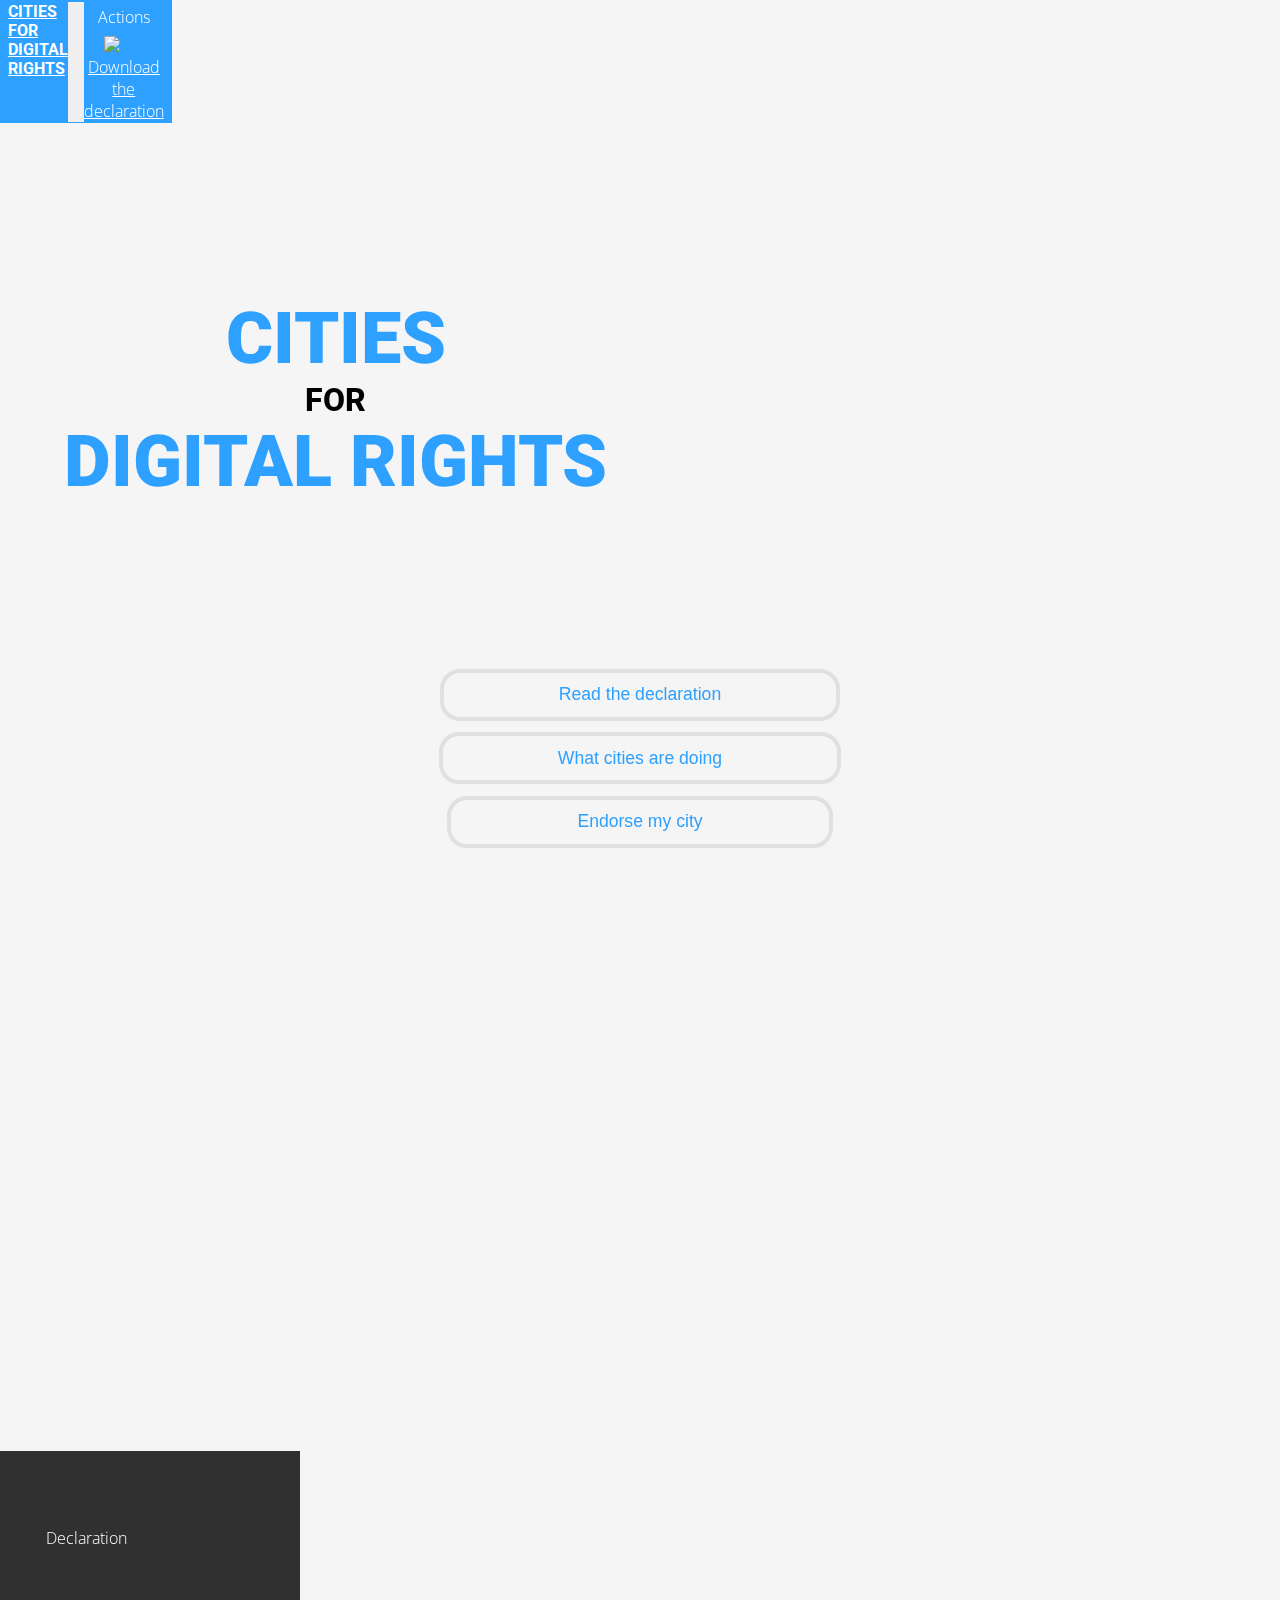
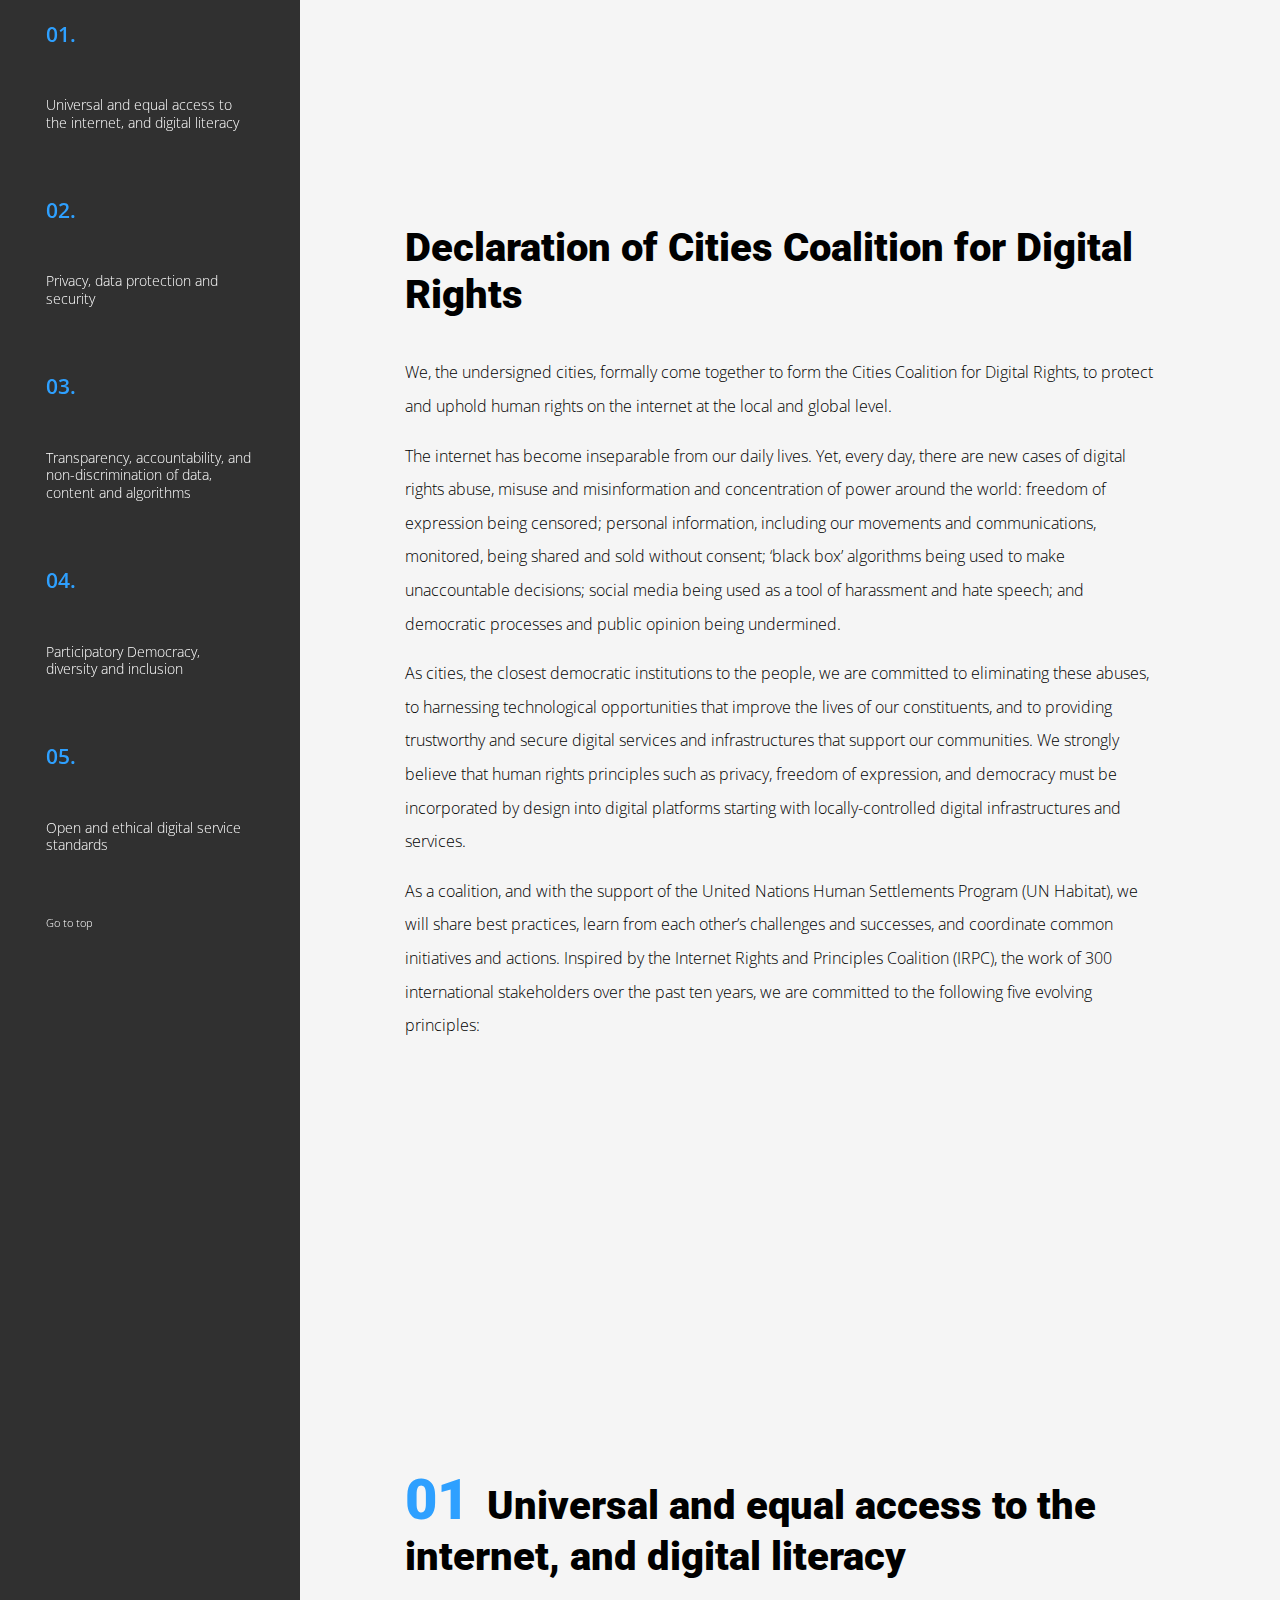
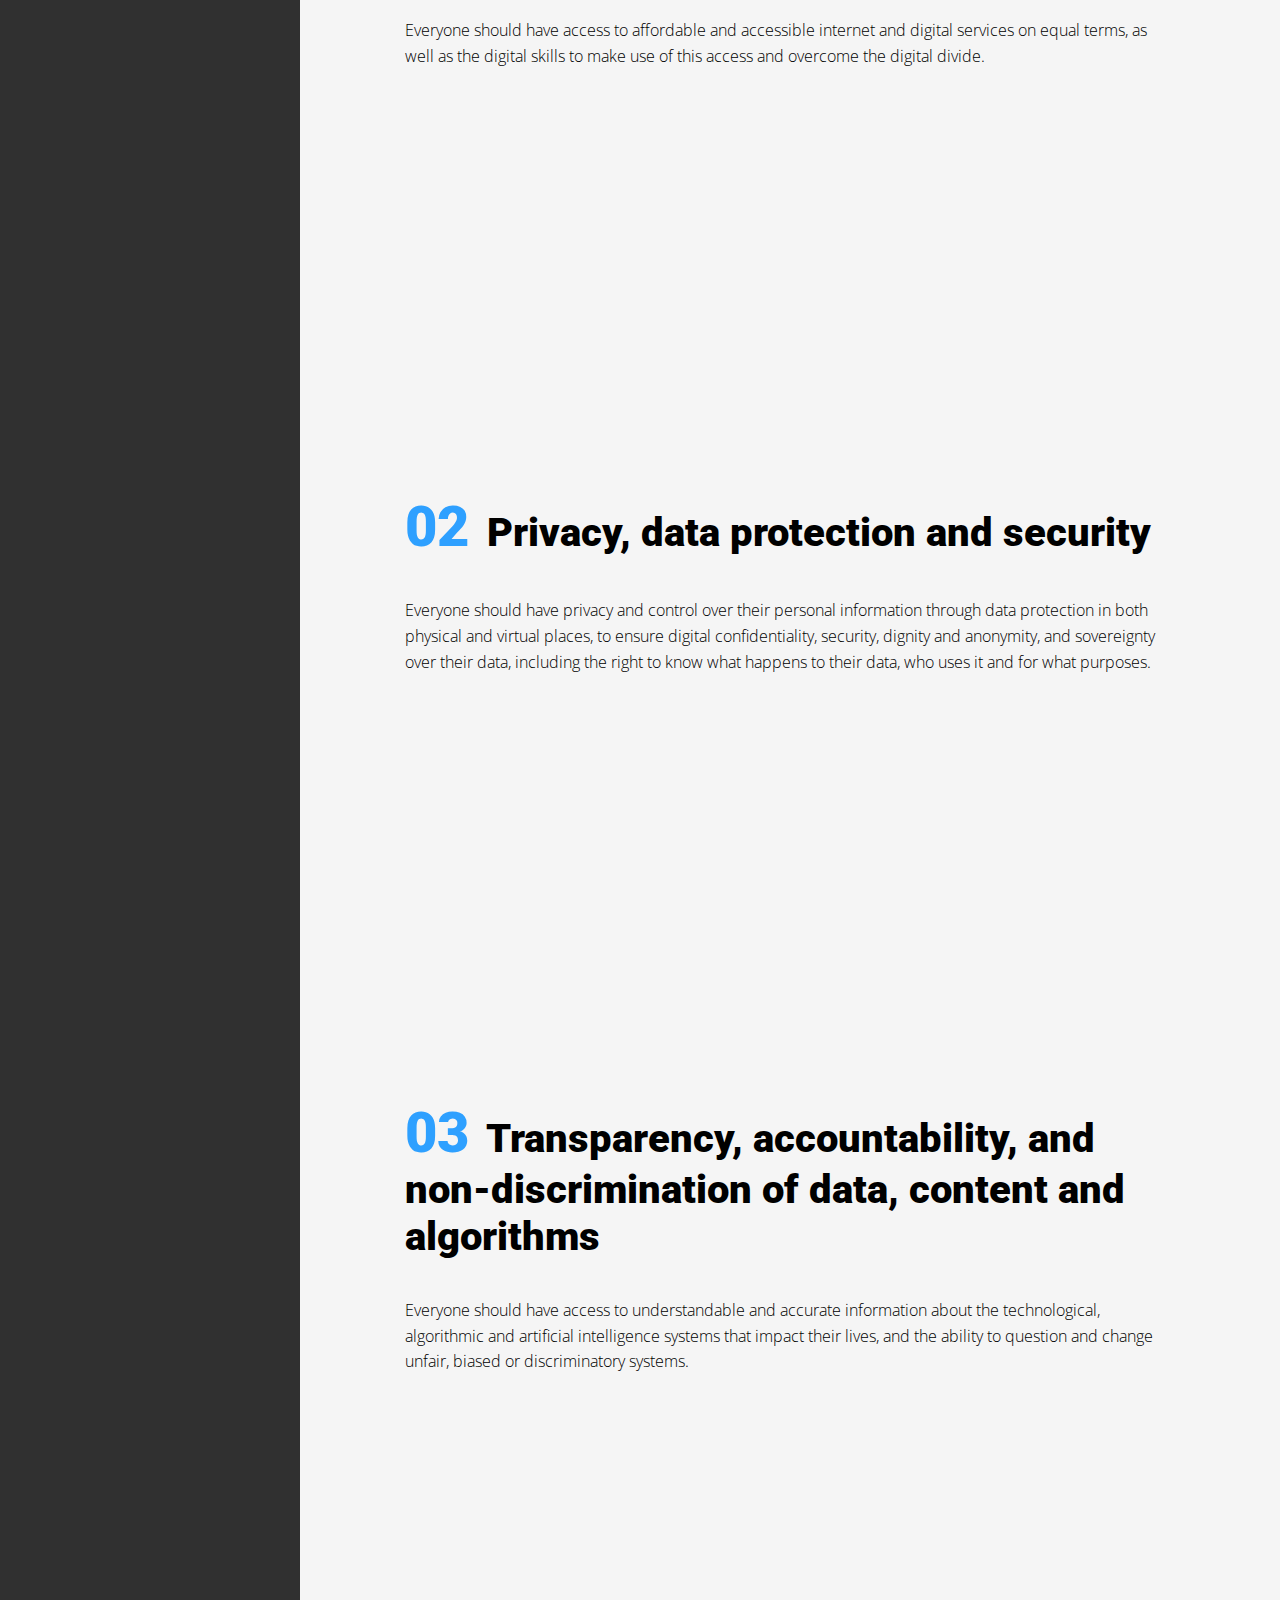
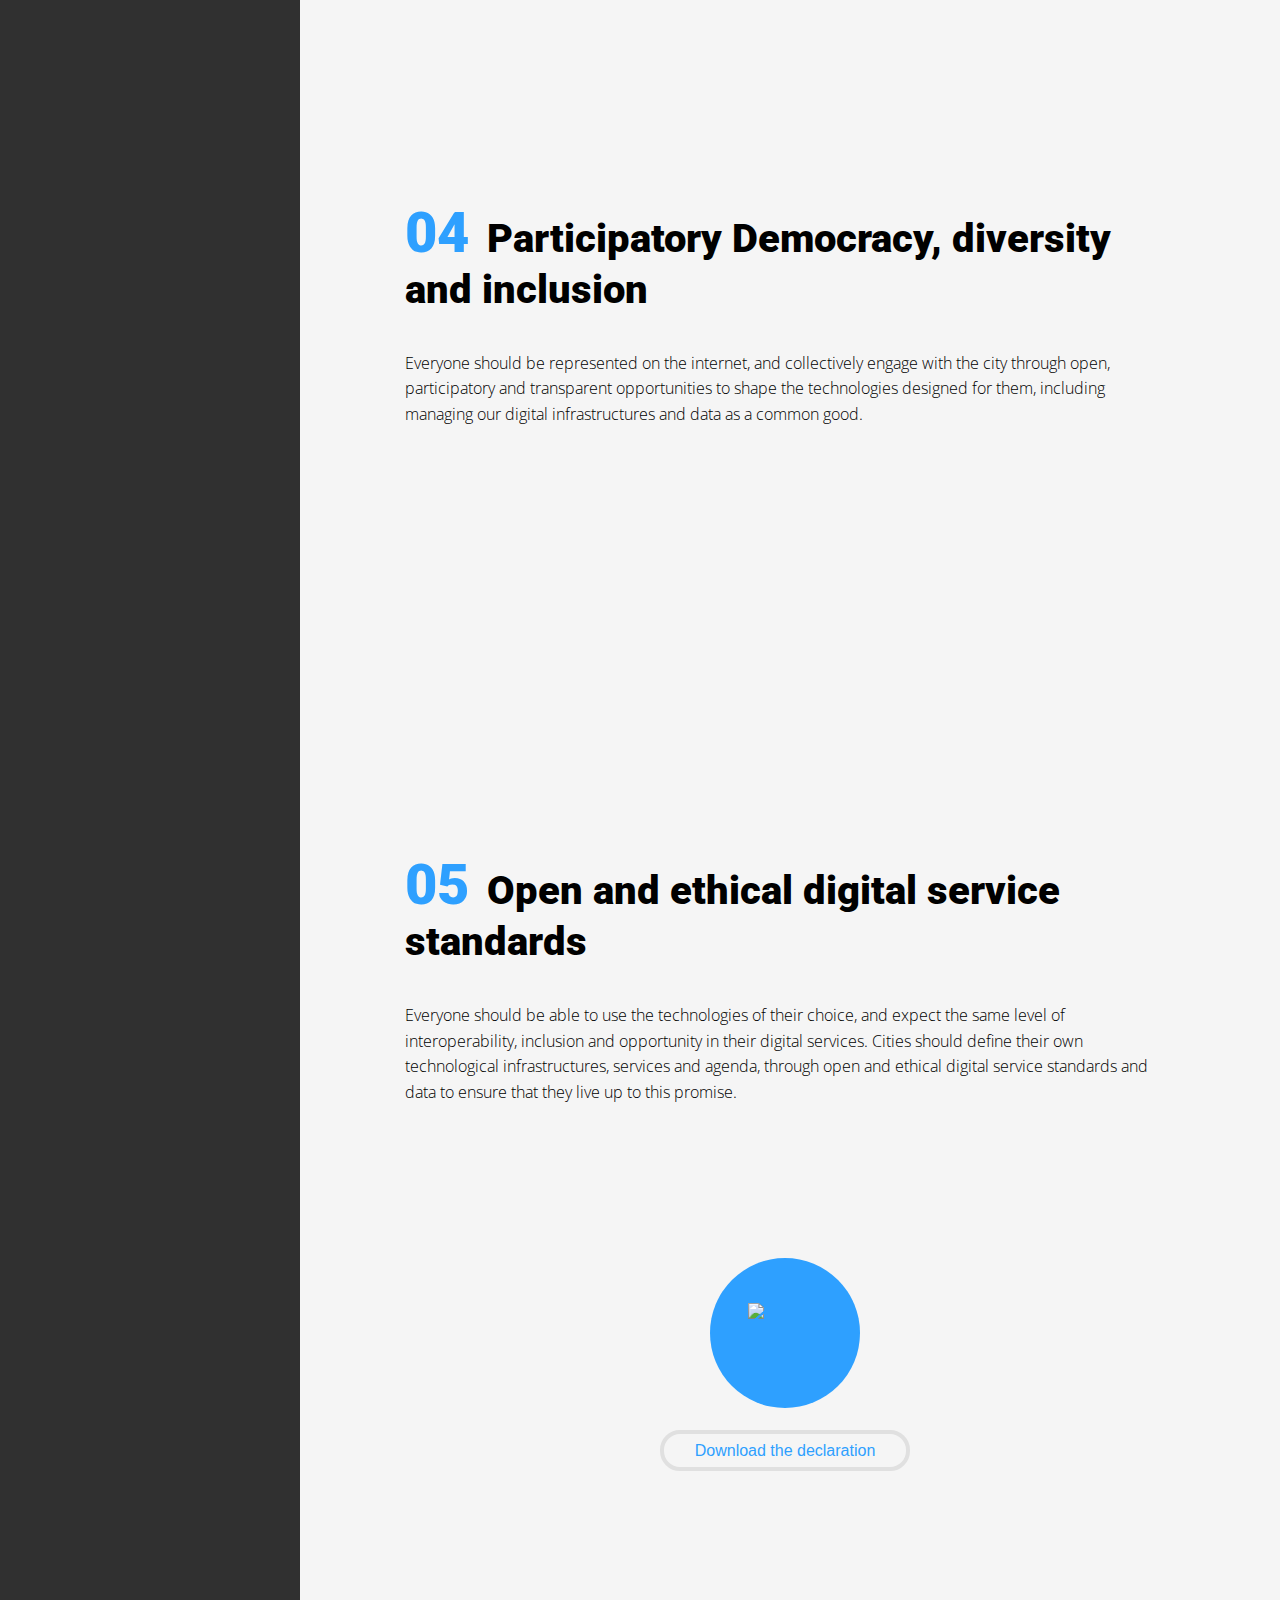
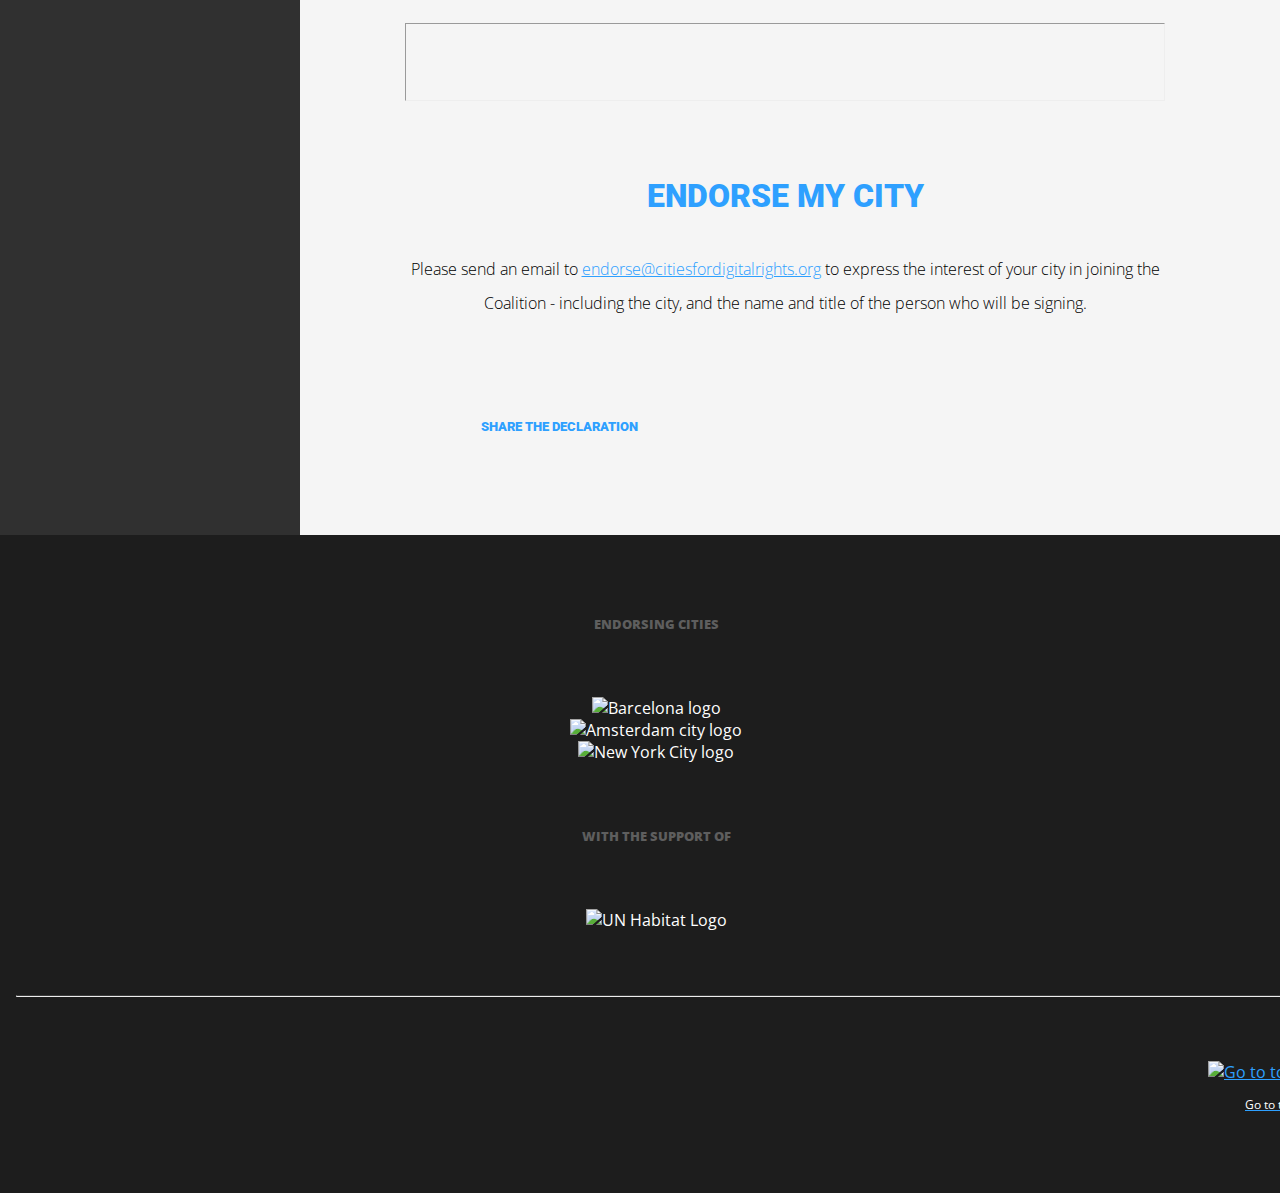
==== commit 2e383b21: "font sizes & anchor adjustments" ====
--- a/index.html
+++ b/index.html
@@ -4,6 +4,9 @@
     <!-- Required meta tags -->
     <meta charset="utf-8">
     <meta name="viewport" content="width=device-width, initial-scale=1, shrink-to-fit=no">
+        <title>Cities for Digital Rights</title>
+
+        <meta name="description" content="Cities Coalition for Digital Rights aims to protect and uphold human rights on the internet at the local and global level." />
 
     <!-- BOOTSTRAP CSS -->
    <link rel="stylesheet" type="text/css" href="css/main.css" media="screen" />
@@ -12,17 +15,22 @@
     <link rel="stylesheet" href="https://stackpath.bootstrapcdn.com/bootstrap/4.1.3/css/bootstrap.min.css" integrity="sha384-MCw98/SFnGE8fJT3GXwEOngsV7Zt27NXFoaoApmYm81iuXoPkFOJwJ8ERdknLPMO" crossorigin="anonymous">
 
     <!-- MAIN CSS -->
-
     <link rel="stylesheet" type="text/css" href="css/main.css" media="screen" />
 
-
-    <title>Cities for Digital Rights</title>
+    <script type='text/javascript'>
+    bcn.statistics(
+
+      {keys: ['UA-39954425-46']}
+    );
+    bcn.cookiescontrol();
+    </script>
+
   </head>
   <body>
 
 <div class="main-nav">
 
-  <nav class="navbar fixed-top navbar-expand-lg navbar-light bg-light justify-content-end">
+  <nav class="navbar fixed-top navbar-expand-lg navbar-light bg-light">
 
     <a class="navbar-brand" href="#"><strong>Cities for Digital Rights</strong></a>
     <button class="navbar-toggler" type="button" data-toggle="collapse" data-target="#navbarSupportedContent" aria-controls="navbarSupportedContent" aria-expanded="false" aria-label="Toggle navigation">
@@ -32,15 +40,15 @@
     <div class="collapse navbar-collapse" id="navbarSupportedContent">
       <ul class="navbar-nav text-right justify-content-end">
         <li class="nav-item nav-item-01">
-          <a class="nav-link" href="about.html">About</a>
+          <a class="nav-link" href="about.html">Actions</a>
         </li>
       <div class="menu-divider"></div>
 
-        <li class="nav-item nav-item-02">
+        <!--<li class="nav-item nav-item-02">
           <a class="nav-link" href="#">Page 02</a>
         </li>
 
-      <!--  <li class="nav-item nav-item-03">
+       <li class="nav-item nav-item-03">
           <a class="nav-link" href="#">Page 03</a>
         </li>
 
@@ -87,14 +95,16 @@
       <div class="row">
 
         <div class="col-12" id="bg-button-01">
-          <a href="#footer-section"><button class="bg-button-element" type="button" name="button">Endorsement</button></a>
+          <a href="#declaration"><button class="bg-button-element" type="button" name="button">Read the declaration</button></a>
         </div><!-- col -->
 
+        <div class="col-12" id="bg-button-01">
+          <a href="about.html"><button class="bg-button-element" type="button" name="button">What cities are doing</button></a>
+        </div><!-- col -->
+
         <div class="col-12" id="bg-button-02">
-          <a href="#declaration"><button class="bg-button-element" type="button" name="button">Declaration</button></a>
+          <a href="#endorse"><button class="bg-button-element" type="button" name="button">Endorse my city</button></a>
         </div><!-- col -->
-
-
 
       </div><!-- row -->
     </div><!-- container -->
@@ -120,7 +130,7 @@
 
           <li class="section-block">
             <div class="row">
-              <a class="section-block-anchor-link" href="#section-1">
+              <a class="section-block-anchor-link" href="#01">
                 <div class="col-md-3">
                   <h6 class="section-nav-number">01.</h6>
                 </div>
@@ -134,13 +144,13 @@
 
                 <li class="section-block">
                   <div class="row">
-                    <a class="section-block-anchor-link" href="#section-2">
+                    <a class="section-block-anchor-link" href="#02">
                       <div class="col-md-3">
                         <h6 class="section-nav-number">02.</h6>
                       </div>
 
                       <div class="col-md-12">
-                        <p class="section-nav-title">Privacy and security</p>
+                        <p class="section-nav-title">Privacy, data protection and security</p>
                       </div>
                     </a>
                   </div>
@@ -149,7 +159,7 @@
 
                 <li class="section-block">
                   <div class="row">
-                    <a class="section-block-anchor-link" href="#section-3">
+                    <a class="section-block-anchor-link" href="#03">
                       <div class="col-md-3">
                         <h6 class="section-nav-number">03.</h6>
                       </div>
@@ -165,7 +175,7 @@
 
                 <li class="section-block">
                   <div class="row">
-                    <a class="section-block-anchor-link" href="#section-4">
+                    <a class="section-block-anchor-link" href="#04">
                       <div class="col-md-3">
                         <h6 class="section-nav-number">04.</h6>
                       </div>
@@ -181,7 +191,7 @@
 
                 <li class="section-block">
                   <div class="row">
-                    <a class="section-block-anchor-link" href="#section-5">
+                    <a class="section-block-anchor-link" href="#05">
                       <div class="col-md-3">
                         <h6 class="section-nav-number">05.</h6>
                       </div>
@@ -196,7 +206,7 @@
                 <li class="section-block" id="button-sidebar-go-to-top">
                   <div class="row">
                     <a class="section-block-anchor-link" href="#">
-                      <div class="col-md-12">
+                      <div class="col-md-12" id="button-sidebar-go-to-top-col">
                         <img id="sidebar-go-to-top" src="img/arrow-go-to-top.svg" alt="">
                         <p class="section-nav-title">Go to top</p>
                       </div>
@@ -214,100 +224,134 @@
         <div class="section-intro-temp" id="declaration"></div>
         <section id="introduction-section">
           <h2>Declaration of Cities Coalition for Digital Rights</h2>
-          <p>We, the undersigned cities, formally commit to a new joint initiative to protect and uphold the digital rights of our constituents. We have come together to form the Cities Coalition for Digital Rights, to advance digital rights at the local and global level.</p>
-
-          <p>The internet has become inseparable from our daily lives. Yet, every day, there are new cases of digital rights abuse and misuse, and misinformation and concentration of power around the world: freedom of expression being censored; personal information, including our movements and communications, monitored, shared and sold without consent; ‘black box’ algorithms making unaccountable decisions; social media being used as a tool of harassment and hate speech; and democratic processes and public opinion being undermined.</p>
-
-          <p>As cities, we are the closest democratic institutions to the people, and thus we are deeply connected to the ongoing struggles of our people. </p>
-
-          <p>We are committed to harnessing technological opportunities to make people’s lives better. We strongly believe that the internet, digital services and infrastructures that support our communities must become trustworthy and secure. Human rights principles such as the rule of law, democracy, and human rights must be incorporated by design into our digital platforms. Technologies in cities such as artificial intelligence applications should respect our digital rights,</p>
-
-          <p>We should protect the digital rights of our citizens, starting with our authority over our cities’ digital infrastructures and services.</p>
-
-          <p>We, as cities, acting collectively and on a global scale, must solve common challenges faced by all. As a coalition, we commit to share practical examples of our work, learn from each other and create common actions. We will cooperatively pursue actions aligned with the following common principles, that are inspired by the IRPC, principles that have been developed by 300 stakeholders through the Internet Governance Forum of the United Nations over the past ten years. (IRPC).We commit to further define in coordination with the United Nations Human Settlements Programme (UN Habitat) and all participating cities over the next year:</p>
-        </section>
+          <p>We, the undersigned cities, formally come together to form the Cities Coalition for Digital Rights, to protect and uphold human rights on the internet at the local and global level.</p>
+
+          <p>The internet has become inseparable from our daily lives. Yet, every day, there are new cases of digital rights abuse, misuse and misinformation and concentration of power around the world: freedom of expression being censored; personal information, including our movements and communications, monitored, being shared and sold without consent; ‘black box’ algorithms being used to make unaccountable decisions; social media being used as a tool of harassment and hate speech; and democratic processes and public opinion being undermined.</p>
+
+          <p>As cities, the closest democratic institutions to the people, we are committed to eliminating these abuses, to harnessing technological opportunities that improve the lives of our constituents, and to providing trustworthy and secure digital services and infrastructures that support our communities. We strongly believe that human rights principles such as privacy, freedom of expression, and democracy must be incorporated by design into digital platforms starting with locally-controlled digital infrastructures and services.</p>
+
+          <p>As a coalition, and with the support of the United Nations Human Settlements Program (UN Habitat), we will share best practices, learn from each other’s challenges and successes, and coordinate common initiatives and actions. Inspired by the Internet Rights and Principles Coalition (IRPC), the work of 300 international stakeholders over the past ten years, we are committed to the following five evolving principles:</p>
+
+        </section>
+
+        <div class="section-anchor" id="01"></div>
 
         <section id="section-1">
           <div class="section-illustration">
-             <img src="img/example-graphic.svg" alt="">
-          </div>
-
-          <h2><span class="section-number">01</span> Universal and equal access to the internet, and digital literacy;</h2>
-
-          <p>Everyone should have universal access to affordable and accessible internet and digital services on equal terms and the digital skills to enjoy that access and overcome the digital divide.</p>
-
-        </section>
+             <img src="img/01-universal.svg" alt="">
+          </div>
+
+          <h2><span class="section-number">01</span> Universal and equal access to the internet, and digital literacy</h2>
+
+          <p>Everyone should have access to affordable and accessible internet and digital services on equal terms, as well as the digital skills to make use of this access and overcome the digital divide.</p>
+
+        </section>
+
+        <div class="section-anchor" id="02"></div>
 
         <section id="section-2">
           <div class="section-illustration">
-            <img src="img/example-graphic.svg" alt="">
-          </div>
-
-          <h2><span class="section-number">02</span> Privacy and security;</h2>
-          <p>Everyone has the right to privacy and control over their personal information in both physical and virtual places, to ensure respect for their dignity, identity and privacy. Our residents should have control over their data, and choice about what happens to their digital identity, who uses their data and for which purposes, and to keep those data secure; and to communicate electronically anonymously in order to exercise civil and political freedoms.</p>
-
-        </section>
+            <img src="img/02-security.svg" alt="">
+          </div>
+
+          <h2><span class="section-number">02</span> Privacy, data protection and security</h2>
+          <p>Everyone should have privacy and control over their personal information through data protection in both physical and virtual places, to ensure digital confidentiality, security, dignity and anonymity, and sovereignty over their data, including the right to know what happens to their data, who uses it and for what purposes.</p>
+
+        </section>
+
+        <div class="section-anchor" id="03"></div>
 
         <section id="section-3">
           <div class="section-illustration">
-            <img src="img/example-graphic.svg" alt="">
-          </div>
-
-          <h2><span class="section-number">03</span> Transparency, accountability, and non-discrimination of data, content and algorithms;</h2>
-
-          <p>Everyone should have access to understandable and accurate information about the technological and algorithmic systems that impact their lives, and the ability to question and change these systems when they are unfair, biased or have discriminatory impact.</p>
-
-        </section>
+            <img src="img/03-transparency.svg" alt="">
+          </div>
+
+          <h2><span class="section-number">03</span> Transparency, accountability, and non-discrimination of data, content and algorithms</h2>
+
+          <p>Everyone should have access to understandable and accurate information about the technological, algorithmic and artificial intelligence systems that impact their lives, and the ability to question and change unfair, biased or discriminatory systems.</p>
+
+        </section>
+
+        <div class="section-anchor" id="04"></div>
 
         <section id="section-4">
           <div class="section-illustration">
-            <img src="img/example-graphic.svg" alt="">
-          </div>
-
-          <h2><span class="section-number">04</span> Participatory Democracy, diversity and inclusion;</h2>
+            <img src="img/04-democracy.svg" alt="">
+          </div>
+
+          <h2><span class="section-number">04</span> Participatory Democracy, diversity and inclusion</h2>
 
           <p>Everyone should be represented on the internet, and collectively engage with the city through open, participatory and transparent opportunities to shape the technologies designed for them, including managing our digital infrastructures and data as a common good.</p>
 
         </section>
+
+        <div class="section-anchor" id="05"></div>
 
         <section id="section-5">
           <div class="section-illustration">
-            <img src="img/example-graphic.svg" alt="">
+            <img src="img/05-open.svg" alt="">
           </div>
 
           <h2><span class="section-number">05</span> Open and ethical digital service standards</h2>
 
-          <p>Everyone should be able to use the technologies of their choice, and expect the same level of interoperability, inclusion and opportunity in our digital services. Cities should define their own technological infrastructures, services and agenda, through open and ethical digital service standards and data to ensure that they live up to this promise.</p>
+          <p>Everyone should be able to use the technologies of their choice, and expect the same level of interoperability, inclusion and opportunity in their digital services. Cities should define their own technological infrastructures, services and agenda, through open and ethical digital service standards and data to ensure that they live up to this promise.</p>
 
         </section>
 
 
         <div class="download-section">
-          <div class="download-file-button">
-          <a href="#"><img src="img/download_file.svg" alt="download-file"></a>
-          </div>
-          <h5>Download the full text</h5>
+            <div class="download-file-button">
+            <a href="#"><img src="img/download_file_white.svg" alt="download-file"></a>
+            </div>
+
+            <div class="col-12" id="button-download-declaration">
+              <a href="#"><button class="button-element-download-declaration" type="button" name="button">Download the declaration</button></a>
+            </div><!-- col -->
+          </div><!-- download-section -->
+
+        <hr id="endorse">
+
+        <div class="endorse-section">
+
+            <h2>Endorse my city</h2>
+
+            <p>Please send an email to <a href="mailto:endorse@citiesfordigitalrights.org">endorse@citiesfordigitalrights.org</a> to express the interest of your city in joining the Coalition - including the city, and the name and title of the person who will be signing.</p>
+
+
         </div>
 
-
         <div  class="social-share">
-            <div class="container">
-              <h4 id="social-share-title">Share the declaration</h4>
-              	<div class="row justify-center">
-              		<div class="col-6" id="social-share-col6">
-                    <div class="social">
-                      <ul>
-                          <li><a href="#"><i class="fa fa-lg fa-facebook"></i></a></li>
-                          <li><a href="#"><i class="fa fa-lg fa-twitter"></i></a></li>
-                          <li><a href="#"><i class="fa fa-lg fa-whatsapp"></i></a></li>
-                          <li><a href="#"><i class="fa fa-lg fa-envelope-o"></i></a></li>
-                          <li><a href="#"><i class="fa fa-lg fa-rss"></i></a></li>
-                      </ul><!-- ul -->
-                    </div><!-- social -->
-                  </div><!-- col-6 -->
-            	</div><!-- row justify-center -->
-            </div><!-- container -->
-        </div><!-- social-share -->
+                    <div class="container">
+                      <h5 id="social-share-title">Share the declaration</h5>
+                      	<div class="row justify-center">
+                      		<div class="col-6" id="social-share-col6">
+                            <div class="social">
+                              <ul>
+                                  <li><a target="_blank"  href="https://www.facebook.com/sharer/sharer.php?u=http://www.citiesfordigitalrights.org/"><i class="fa fa-lg fa-facebook"></i></a></li>
+
+                                    <!-- Modal -->
+                                <!--     <div class="modal fade" id="modal-facebook" tabindex="-1" role="dialog" aria-labelledby="Share on facebook" aria-hidden="true">
+                                      <div class="modal-dialog" role="document">
+                                        <div class="modal-content">
+
+                                          <div class="modal-body">
+                                            <iframe src="https://www.facebook.com/sharer/sharer.php?u=http://www.citiesfordigitalrights.org/" width="465px" height="610px"></iframe>
+                                          </div>
+
+                                          </div>
+                                        </div>
+                                      </div>-->
+
+                                  <li><a target="_blank" href="https:////twitter.com/intent/tweet/?text=YOUR_TEXT&amp;url=YOUR_URL&amp;via=YOUR_TWITTER"><i class="fa fa-lg fa-twitter"></i></a></li>
+                                  <li><a target="_blank" href="whatsapp://send?text=Want to know more about The Cities Coalition for Digital Rights, which aims to protect and uphold human rights on the internet at the local and global level? Get involved! http://www.citiesfordigitalrights.org/"><i class="fa fa-lg fa-whatsapp"></i></a></li>
+                                  <li><a target="_blank" href="mailto:someone@mail.com?subject=Declaration%20of%20Cities%20for%20Digital%20Rights"><i class="fa fa-lg fa-envelope-o"></i></a></li>
+                                  <li><a target="_blank" href="#"><i class="fa fa-lg fa-rss"></i></a></li>
+                              </ul><!-- ul -->
+                            </div><!-- social -->
+                          </div><!-- col-6 -->
+                    	</div><!-- row justify-center -->
+                    </div><!-- container -->
+                </div><!-- social-share -->
 
 
 
@@ -317,36 +361,41 @@
 
 </div><!-- main -->
 
-
-
 <footer id="footer-section">
 
   <div class="container">
 
-    <div class="row">
-
-        <div class="col-md-3 col-sm-3 col-xs-3" id="footer-element-01">
-            <h6 id="footer-title-01">Endorsing Cities</h6>
+    <h5 id="footer-endorsing-cities-title">Endorsing Cities</h5>
+
+    <div class="row justify-content-center">
+
+        <div class="col-md-4 col-sm-4 col-xs-3" id="footer-element-01">
+
           <div class="footer-logo-01">
             <img src="img/logos/bcn-logo.svg" alt="Barcelona logo">
           </div>
         </div> <!-- col -->
 
-        <div class="col-md-3 col-sm-3 col-xs-3" id="footer-element-02">
+        <div class="col-md-4 col-sm-4 col-xs-3" id="footer-element-02">
           <div class="footer-logo-02">
             <img src="img/logos/ams-logo.svg" alt="Amsterdam city logo">
           </div>
         </div> <!-- col -->
 
-        <div class="col-md-3 col-sm-3 col-xs-3" id="footer-element-03">
+        <div class="col-md-4 col-sm-4 col-xs-3" id="footer-element-03">
           <div class="footer-logo-03">
             <img src="img/logos/nyc-logo.svg" alt="New York City logo">
           </div>
         </div> <!-- col -->
 
-
-        <div class="col-md-3 col-sm-3 col-xs-3" id="footer-element-04">
-          <h6 id="footer-title-02">With the support of</h6>
+      </div>
+
+  <h5 id="footer-support-title">With the support of</h5>
+
+      <div class="row justify-content-center">
+
+        <div class="col-md-12 col-sm-12 col-xs-12" id="footer-element-04">
+
           <div class="footer-logo-04">
             <img src="img/logos/un-habitat-logo.svg" alt="UN Habitat Logo">
           </div>
@@ -375,5 +424,7 @@
 
 <script src="https://use.fontawesome.com/5c37fc08fc.js"></script>
 
+<script type='text/javascript' charset='utf-8' src='https://www.barcelona.cat/assets/core/javascripts/core.js'></script>
+
   </body>
 </html>
--- a/css/main.css
+++ b/css/main.css
@@ -21,6 +21,7 @@
 
 html {
   scroll-behavior: smooth;
+  smooth-scrolling: true;
 }
 
 body {
@@ -39,6 +40,10 @@
   font-weight: 200;
 }
 
+a {
+    color: #2ea0ff;
+}
+
 /* --------------------------------------- MAIN NAV --------------- */
 
 .fixed-top {
@@ -62,11 +67,16 @@
   top: 25%;
 }
 
+.navbar-light .navbar-toggler {
+    border-color: transparent;
+}
+
 .navbar-brand {
-  font-size: 0.7em;
+  font-size: 1em;
   text-transform: uppercase;
   font-family: 'Roboto', sans-serif;
   color: white !important;
+  margin-left: 10%;
 }
 
 .navbar-brand:hover {
@@ -168,13 +178,10 @@
   font-weight: 100;
 }
 
-/*  (landscape phones, 576px and up)   */
-@media screen and (min-width: 576px) {
-
-          .navbar-brand {
-            font-size: 1em;
-          }
-}
+#declaration {
+  padding: 25% 0 0 0;
+}
+
 
 /*  (tablets, 768px and up)  */
 @media screen and (min-width: 768px) {
@@ -187,7 +194,7 @@
         }
 
         .navbar-brand {
-          font-size: 1em;
+          margin-left: 3%;
         }
 
         .nav-item-01 {
@@ -196,6 +203,10 @@
 
         .nav-item-declaration-icon {
           margin: 3% 0 0 0;
+        }
+
+        #declaration {
+          padding: 15% 0 0 0;
         }
 
         .declaration-download {
@@ -218,6 +229,7 @@
 
           .navbar-nav {
             width: 100%;
+            margin-left: 0;
           }
 
           .menu-divider {
@@ -260,7 +272,7 @@
           }
 
           .navbar-brand {
-            font-size: 1em;
+            margin: 0;
           }
 
           .menu-divider {
@@ -277,18 +289,23 @@
   grid-column: 1 / 3;
   color: white;
   text-align: center;
-  height: 700px;
+  height: 660px;
+  background-image: url("../img/00-landing-mobile.svg");
+  background-position: center;
+  background-repeat: no-repeat;
+  background-size: cover;
+  position: relative;
 }
 
 .bg {
   background-color: #23231;
   display: flex;
-  height: 350px;
+  height: 330px;
   background-size: cover;
 }
 
 .bg-headline {
-  margin: 40% auto 0 auto;
+  margin: 50% auto 0 auto;
   color: black;
 }
 
@@ -328,7 +345,7 @@
   background-color: transparent;
   border: 4px solid #e0e0e0;
   border-radius: 20px;
-  padding: 1% 25%;
+  padding: 1% 15%;
   font-size: 1em;
   font-weight: 100;
   color: #2ea0ff;
@@ -336,8 +353,8 @@
 }
 
 #bg-button-02 .bg-button-element {
-  padding-left: 27%;
-  padding-right: 27%;
+  padding-left: 19%;
+  padding-right: 19%;
 }
 
 .bg-button-element:hover {
@@ -355,8 +372,10 @@
 /*  (landscape phones, 576px and up)   */
 @media screen and (min-width: 576px) {
           header {
-            height: 900px;
+            height: 700px;
             padding: 4rem;
+            background-size: 165%;
+            background-image: url("../img/00-landing.svg");
           }
 
           .bg {
@@ -389,18 +408,67 @@
 @media screen and (min-width: 768px) {
 
           header {
+            height: 800px;
+            padding: 4rem;
+            background-size: 150%;
+          }
+
+          .bg {
+            height: 330px;
+          }
+
+          .bg-headline {
+            margin: 20% auto;
+            color: black;
+          }
+
+          .bg-headline h1{
+            font-size: 3.5em;
+            color: #2ea0ff;
+          }
+
+          .bg-headline p{
+            font-size: 1.2em;
+            font-weight: 100;
+          }
+
+          .bg-buttons .container {
+              width: 100%;
+          }
+
+          .bg-button-element{
+            font-size: 1.1em;
+          }
+
+          .bg-button-element{
+            padding: 1% 15%;
+          }
+
+          #bg-button-02 .bg-button-element {
+            padding-left: 16.5%;
+            padding-right: 16.5%;
+          }
+
+}
+
+/*  (desktops, 992px and up)  */
+@media screen and (min-width: 992px) {
+
+          header {
             height: 900px;
             padding: 4rem;
+            background-size: 110%;
           }
 
           .bg {
-            height: 300px;
+            height: 400px;
           }
 
           .bg-headline {
-            margin: 10% auto;
+            margin: 19% auto;
             color: black;
           }
+
 
           .bg-headline h1{
             font-size: 4em;
@@ -412,42 +480,42 @@
             font-weight: 100;
           }
 
-          .bg-buttons .container {
-              width: 100%;
-          }
-
           .bg-button-element{
             font-size: 1.1em;
           }
 
           .bg-button-element{
-            padding: 1% 15%;
+            padding: 1% 10%;
           }
 
           #bg-button-02 .bg-button-element {
-            padding-left: 16.5%;
-            padding-right: 16.5%;
-          }
-
-}
-
-/*  (desktops, 992px and up)  */
-@media screen and (min-width: 992px) {
+            padding-left: 11%;
+            padding-right: 11%;
+          }
+}
+
+
+/*  (large desktops, 1200px and up)  */
+@media screen and (min-width: 1200px) {
 
           header {
-            height: 650px;
+            height: 1200px;
             padding: 4rem;
+            background-position: center;
+            background-repeat: no-repeat;
+            background-size: cover;
+            position: relative;
+
           }
 
           .bg {
-            height: 350px;
+            height: 470px;
           }
 
           .bg-headline {
-            margin: 10% auto;
+            margin: 20% auto;
             color: black;
           }
-
 
           .bg-headline h1{
             font-size: 4.5em;
@@ -459,54 +527,10 @@
             font-weight: 100;
           }
 
-          .bg-button-element{
-            font-size: 1.1em;
-          }
 
           .bg-button-element{
             padding: 1% 10%;
-          }
-
-          #bg-button-02 .bg-button-element {
-            padding-left: 11%;
-            padding-right: 11%;
-          }
-}
-
-
-/*  (large desktops, 1200px and up)  */
-@media screen and (min-width: 1200px) {
-
-          header {
-            height: 900px;
-            padding: 4rem;
-          }
-
-          .bg {
-            height: 370px;
-          }
-
-          .bg-headline {
-            margin: 10% auto;
-            color: black;
-          }
-
-          .bg-headline h1{
-            font-size: 4.5em;
-            color: #2ea0ff;
-          }
-
-          .bg-headline p{
-            font-size: 1.2em;
-            font-weight: 100;
-          }
-
-          .bg-button-element{
             font-size: 1.1em;
-          }
-
-          .bg-button-element{
-            padding: 1% 10%;
           }
 
           #bg-button-02 .bg-button-element {
@@ -548,11 +572,18 @@
 #button-sidebar-go-to-top {
   margin-top: 10%;
   margin-bottom: 10%;
+  display: flex;
+  align-items: flex-start;
 }
 
 #sidebar-go-to-top {
-  width: 50%;
   margin-bottom: 15%;
+}
+
+#button-sidebar-go-to-top-col p{
+  text-align: center;
+  font-size: 0.7em;
+  margin-bottom: 10%;
 }
 
 
@@ -651,12 +682,16 @@
 }
 
 .page-main-content h1 {
-
-    font-size: 2em;
+    font-size: 1.5em;
     font-weight: 700;
     color: #2ea0ff;
-
-}
+}
+
+.page-main-content p {
+    font-size: 0.9em;
+}
+
+
 
 .sidebar {
   display: none;
@@ -672,8 +707,16 @@
 
 .section-number {
   color: #2ea0ff;
-  font-size: 1.4em;
+  font-size: 1.3em;
   margin-right: 1%;
+}
+
+.section-anchor {
+  padding: 4% 0;
+}
+
+#introduction-section, #section-1, #section-2, #section-3, #section-4, #section-5, #section-6, #section-7, #section-8, #section-9 {
+  margin-bottom: 30%
 }
 
 #introduction-section h1, #section-1 h1, #section-2 h1, #section-3 h1, #section-4 h1, #section-5 h1, #section-6 h1, #section-7 h1, #section-8 h1, #section-9 h1 {
@@ -685,13 +728,18 @@
 #introduction-section h2, #section-1 h2, #section-2 h2, #section-3 h2, #section-4 h2, #section-5 h2, #section-6 h2, #section-7 h2, #section-8 h2, #section-9 h2 {
   font-weight: 900;
   font-family: 'Roboto', sans-serif;
-  font-size: 2.5em;
+  font-size: 1.7em;
+  margin-bottom: 10%;
 }
 
 #introduction-section h2 {
-  margin-bottom: 3%;
-  font-size: 3em;
+  margin-bottom: 10%;
+  font-size: 2em;
   font-weight: 900;
+}
+
+#introduction-section p{
+  font-size: 0.9em;
 }
 
 #introduction-section h5, #section-1 h5, #section-2 h5, #section-3 h5, #section-4 h5, #section-5 h5, #section-6 h5, #section-7 h5, #section-8 h5, #section-9 h5 {
@@ -704,37 +752,124 @@
 
 #section-1 p, #section-2 p, #section-3 p, #section-4 p, #section-5 p, #section-6 p, #section-7 p, #section-8 p, #section-9 p {
   margin-top: 2%;
-  line-height: 1.9em;
+  line-height: 1.6em;
   font-size: 1em;
 }
 
 .download-section {
   text-align: center;
-  margin: 10% 0;
+  margin: 10% 0 15% 0;
 }
 
 .download-section h5 {
   margin-top: 5%;
+  font-weight: 100;
 }
 
 .download-file-button {
   margin: 3% auto;
   background-color: #2ea0ff;
   border-radius: 100px;
-  width: 150px;
-  height: 150px;
+  width: 90px;
+  height: 90px;
   display: flex;
 }
 
 .download-file-button a {
-  width:75px;
+  width:45px;
   margin: auto;
+}
+
+.download-file-button a:hover {
+  transition: all 0.4s ease;
+  transform: scale(1.1);
 }
 
 .page-content-text {
   margin: 9% 10%;
 }
 
+.page-content-text-hr-endorse{
+  margin-top: 10%;
+}
+
+.photo-credits {
+  font-size: 0.7em !important;
+  justify-content: end;
+  display: flex;
+  margin-right: 3%;
+}
+
+#bg-button-read-more {
+  display: flex;
+  justify-content: center;
+}
+
+.bg-button-element-read-more {
+  margin: 0 0 10% 0;
+  transition: all 0.4s ease;
+  background-color: transparent;
+  border: 4px solid #e0e0e0;
+  border-radius: 20px;
+  padding: 2% 0%;
+  font-size: 1em;
+  font-weight: 100;
+  color: #2ea0ff;
+  cursor: pointer;
+  width: 320px;
+}
+
+.bg-button-element-read-more:hover {
+  background-color: #2ea0ff;
+  border: 4px solid #2ea0ff;
+  color: white;
+}
+
+.button-element-download-declaration {
+  margin: 0 0 10% 0;
+  transition: all 0.4s ease;
+  background-color: transparent;
+  border: 4px solid #e0e0e0;
+  border-radius: 20px;
+  padding: 1% 0%;
+  font-size: 1em;
+  font-weight: 100;
+  color: #2ea0ff;
+  cursor: pointer;
+  width: 250px;
+}
+
+.button-element-download-declaration:hover {
+  background-color: #2ea0ff;
+  border: 4px solid #2ea0ff;
+  color: white;
+}
+
+.endorse-section {
+  margin: 20% 0;
+  text-align: center;
+}
+
+#endorse {
+  padding-bottom: 10%;
+}
+
+
+.endorse-section h2{
+  font-size: 1.7rem;
+  font-weight: 900;
+  color: #2ea0ff;
+  text-transform: uppercase;
+  font-family: 'roboto';
+  margin-bottom: 5%;
+}
+
+.img-fluid {
+  width: 2000px;
+}
+
+
+
 /*  (landscape phones, 576px and up)   */
 @media screen and (min-width: 576px) {
 
@@ -746,6 +881,19 @@
             margin: 9% 10%;
           }
 
+          .page-main-content h1 {
+            margin-bottom: 5%;
+          }
+
+          .page-content-text p{
+            font-size: 0.9em;
+          }
+
+          #declaration {
+            margin: 10% 0 0 0;
+          }
+
+
 }
 
 /*  (tablets, 768px and up)  */
@@ -763,6 +911,60 @@
             margin: 9% 10%;
           }
 
+          #introduction-section, #section-1, #section-2, #section-3, #section-4, #section-5, #section-6, #section-7, #section-8, #section-9 {
+            margin-bottom: 20%
+          }
+
+          #introduction-section h2 {
+            margin-bottom: 5%;
+          }
+
+          #introduction-section p{
+            font-size: 1em;
+          }
+
+          #introduction-section h2, #section-1 h2, #section-2 h2, #section-3 h2, #section-4 h2, #section-5 h2, #section-6 h2, #section-7 h2, #section-8 h2, #section-9 h2 {
+            font-weight: 900;
+            font-family: 'Roboto', sans-serif;
+            font-size: 2.5em;
+            margin-bottom: 5%;
+          }
+
+
+          .section-number {
+            color: #2ea0ff;
+            font-size: 1.4em;
+          }
+
+          .bg-button-element-read-more {
+            margin: 0% 0 10% 0;
+          }
+
+          .download-section {
+            text-align: center;
+            margin: 10% 0 3% 0;
+          }
+
+          .download-file-button {
+            width: 150px;
+            height: 150px;
+          }
+
+          .download-file-button a {
+            width:75px;
+            margin: auto;
+          }
+
+          .endorse-section {
+
+              margin: 10% 0 3% 0;
+          }
+
+          .endorse-section h2{
+            font-size: 2rem;
+          }
+
+
 }
 
 
@@ -773,8 +975,12 @@
               padding: 0 10%;
           }
 
+          #declaration {
+            margin: 10% 0 0 0;
+          }
+
           .section-intro-temp {
-              height: 150px;
+              height: 0;
           }
 
           .page-content-text {
@@ -783,6 +989,10 @@
 
           .page-content-text {
             margin: 9% 10%;
+          }
+
+          #introduction-section h2 {
+            font-size: 3em;
           }
 
 }
@@ -828,6 +1038,7 @@
             font-size: 3em;
             font-weight: 700;
             color: #2ea0ff;
+            margin-bottom: 3%;
             }
 
             .page-main-content h4{
@@ -848,6 +1059,18 @@
               margin: 9% 10%;
             }
 
+            #introduction-section h2 {
+              font-size: 2.5em;
+            }
+
+            .bg-button-element-read-more {
+             width: 323px;
+            }
+
+            .download-section {
+                margin: 10% 0;
+            }
+
 }
 
 /* --------------------------------------- MAIN FOOTER --------------- */
@@ -859,17 +1082,24 @@
   position: relative;
   bottom: 0;
   width: 100%;
-}
-
-footer .container {
-
-}
-
-.footer-container-titles {
-
-    color: white;
-    margin-bottom: 1.3%;
-
+  text-align: center;
+  color: white;
+}
+
+
+
+#footer-endorsing-cities-title{
+    text-transform: uppercase;
+    margin: 0 0 6% 0;
+    font-weight: 900;
+    color: #5e5e5e;
+}
+
+#footer-support-title {
+    text-transform: uppercase;
+    margin: 10% 0 6% 0;
+    font-weight: 900;
+    color: #5e5e5e;
 }
 
 #footer-element-01, #footer-element-02, #footer-element-03, #footer-element-04 {
@@ -878,31 +1108,14 @@
 }
 
 .footer-logo-01, .footer-logo-02, .footer-logo-03 {
-  width: 90%;
+  width: 70%;
   margin: 0 auto;
 }
 
 .footer-logo-04 {
   width: 100%;
-  margin: 30% auto;
-}
-
-
-
-#footer-title-01, #footer-title-02 {
-  color: white;
-  font-weight: 400;
-  text-align: center;
-}
-
-#footer-title-01 {
-   position: absolute;
-      margin-top: -20%;
-}
-
-#footer-title-02 {
-   position: absolute;
-}
+}
+
 
 #footer-hr {
   margin: 0 0 15% 0;
@@ -910,21 +1123,21 @@
 }
 
 .footer-arrow-back-to-top {
-  position: relative;
-}
-
-.footer-arrow-back-to-top a {
-  display: block;
-  position: absolute;
-  right: 0;
+  display: flex;
+  justify-content: flex-end;
+}
+
+#footer-go-to-top-arrow{
+  text-align: end;
 }
 
 #footer-go-to-top-arrow img{
-  width: 100%;
+  width: 55px;
+  margin-bottom: 10%
 }
 
 #footer-title-arrow {
-  margin: 20% 0 30% 0;
+  margin: 5% 0 0 0;
   color: white;
   font-weight: 400;
   font-size: 0.75em;
@@ -944,23 +1157,16 @@
               display: flex;
           }
 
-          #footer-title-02 {
-              position: absolute;
-              margin-top: -20%;
-              font-size: 0.7em;
-          }
-
-          #footer-title-01 {
-              font-size: 0.7em;
-          }
-
-          .footer-logo-04 {
-              width: 100%;
-              margin: 1% auto;
-          }
 
           #footer-hr {
             margin: 7% 0;
+          }
+
+          #footer-element-04 {
+            margin: 0;
+            display: flex;
+            flex: 0 0 40%;
+            padding: 0 7%;
           }
 }
 
@@ -972,30 +1178,39 @@
               margin: 0 auto;
           }
 
-          #footer-title-02 {
-              position: absolute;
-              margin-top: -20%;
-              font-size: 0.8em;
-          }
-
-          #footer-title-01 {
-              font-size: 0.8em;
-          }
-
-          .footer-logo-04 {
-              width: 100%;
-              margin: 10px auto;
-          }
+
+          .footer-logo-01, .footer-logo-02, .footer-logo-03 {
+            width: 70%;
+            margin: 0 auto;
+          }
+
 
           #footer-element-01, #footer-element-02, #footer-element-03, #footer-element-04 {
               margin: 0%;
               display: flex;
           }
 
+          #footer-endorsing-cities-title{
+              margin: 0 0 10% 0;
+          }
+
+          #footer-support-title {
+              margin: 10% 0 7% 0;
+          }
+
           #footer-hr {
             margin: 7% 0;
           }
 
+          #footer-element-04 {
+            margin: 0;
+            display: flex;
+            flex: 0 0 40%;
+            padding: 0 7%;
+          }
+
+
+
 }
 
 
@@ -1007,6 +1222,26 @@
               margin: 0%;
               display: flex;
 
+          }
+
+          #footer-endorsing-cities-title{
+              margin: 0 0 5% 0;
+          }
+
+          #footer-support-title {
+              margin: 5% 0 5% 0;
+          }
+
+          .footer-logo-01, .footer-logo-02, .footer-logo-03 {
+            width: 60%;
+            margin: 0 auto;
+          }
+
+          #footer-element-04 {
+            margin: 0;
+            display: flex;
+            flex: 0 0 40%;
+            padding: 0 7%;
           }
 
 }
@@ -1017,83 +1252,62 @@
           #footer-element-01, #footer-element-02, #footer-element-03 {
             margin: 0;
             display: flex;
-            max-width: 20%;
-          }
-
-          #footer-element-01 {
-            margin-left: 1.5%;
+            padding: 0 7%;
           }
 
           #footer-element-04 {
             margin: 0;
             display: flex;
-            max-width: 30%;
             flex: 0 0 40%;
-          }
-
-           #footer-title-01 {
-               position: absolute;
-               margin: -12% 0 0 17%;
-           }
-
-           #footer-title-02 {
-               position: absolute;
-               margin: -8% 0 5% 17%;
-           }
+            padding: 0 7%;
+          }
+
+          #footer-endorsing-cities-title{
+              margin: 0 0 5% 0;
+          }
+
+          #footer-support-title {
+              margin: 5% 0 5% 0;
+          }
+
 
           .footer-logo-01, .footer-logo-02, .footer-logo-03 {
-            width: 65%;
+            width: 90%;
             margin: auto;
           }
 
-          .footer-logo-04 {
-            width: 80%;
-            margin: auto 0 auto auto;;
-          }
+
 
           #footer-hr {
             margin: 5% 0;
             border-top: 1px solid #3b3b3b;
           }
 
-          .footer-arrow-back-to-top {
-            position: relative;
-          }
-
-          .footer-arrow-back-to-top a {
-            display: block;
-            position: absolute;
-            right: 0;
-          }
-
-          #footer-go-to-top-arrow img{
-            width: 100%;
-          }
-
-          #footer-title-arrow {
-            margin: 20% 0 30% 0;
-            color: white;
-            font-weight: 400;
-            font-size: 0.75em;
-          }
+
+
+
 
 }
 
 /* --------------------------------------- SOCIAL SHARE --------------- */
 
 .social-share {
-  margin: 20% 0 10% 0;
+  margin: 10% 0 20% 0;
+  display: flex;
 }
 
 .social {
     margin: 0;
     padding: 0;
+    width: 100%;
+    display: flex;
+    justify-content: center;
 }
 
 #social-share-col6 {
   margin: auto;
 }
-.social-share .container h4 {
+.social-share .container h5 {
   text-align: center;
   font-family: 'Roboto', sans-serif;
   font-weight: 900;
@@ -1105,12 +1319,14 @@
 .social ul {
     margin: 0;
     padding: 5px;
+    display: flex;
 }
 
 .social ul li {
     margin: 5px;
     list-style: none outside none;
     display: inline-block;
+    justify-content: center;
 }
 
 .social i {
@@ -1177,3 +1393,34 @@
 .social .fa-envelope-o:hover {
     background: #828282;
 }
+
+/*  (landscape phones, 576px and up)   */
+@media screen and (min-width: 576px) {
+
+
+}
+
+
+@media screen and (min-width: 768px) {
+
+          .social-share {
+            margin: 10% 0 10% 0;
+            display: flex;
+          }
+
+}
+
+
+/*  (desktops, 992px and up)  */
+@media screen and (min-width: 992px) {
+
+
+
+}
+
+/*  (large desktops, 1200px and up)  */
+@media screen and (min-width: 1200px) {
+
+
+
+}
--- a/css/main.css
+++ b/css/main.css
@@ -21,6 +21,7 @@
 
 html {
   scroll-behavior: smooth;
+  smooth-scrolling: true;
 }
 
 body {
@@ -39,6 +40,10 @@
   font-weight: 200;
 }
 
+a {
+    color: #2ea0ff;
+}
+
 /* --------------------------------------- MAIN NAV --------------- */
 
 .fixed-top {
@@ -62,11 +67,16 @@
   top: 25%;
 }
 
+.navbar-light .navbar-toggler {
+    border-color: transparent;
+}
+
 .navbar-brand {
-  font-size: 0.7em;
+  font-size: 1em;
   text-transform: uppercase;
   font-family: 'Roboto', sans-serif;
   color: white !important;
+  margin-left: 10%;
 }
 
 .navbar-brand:hover {
@@ -168,13 +178,10 @@
   font-weight: 100;
 }
 
-/*  (landscape phones, 576px and up)   */
-@media screen and (min-width: 576px) {
-
-          .navbar-brand {
-            font-size: 1em;
-          }
-}
+#declaration {
+  padding: 25% 0 0 0;
+}
+
 
 /*  (tablets, 768px and up)  */
 @media screen and (min-width: 768px) {
@@ -187,7 +194,7 @@
         }
 
         .navbar-brand {
-          font-size: 1em;
+          margin-left: 3%;
         }
 
         .nav-item-01 {
@@ -196,6 +203,10 @@
 
         .nav-item-declaration-icon {
           margin: 3% 0 0 0;
+        }
+
+        #declaration {
+          padding: 15% 0 0 0;
         }
 
         .declaration-download {
@@ -218,6 +229,7 @@
 
           .navbar-nav {
             width: 100%;
+            margin-left: 0;
           }
 
           .menu-divider {
@@ -260,7 +272,7 @@
           }
 
           .navbar-brand {
-            font-size: 1em;
+            margin: 0;
           }
 
           .menu-divider {
@@ -277,18 +289,23 @@
   grid-column: 1 / 3;
   color: white;
   text-align: center;
-  height: 700px;
+  height: 660px;
+  background-image: url("../img/00-landing-mobile.svg");
+  background-position: center;
+  background-repeat: no-repeat;
+  background-size: cover;
+  position: relative;
 }
 
 .bg {
   background-color: #23231;
   display: flex;
-  height: 350px;
+  height: 330px;
   background-size: cover;
 }
 
 .bg-headline {
-  margin: 40% auto 0 auto;
+  margin: 50% auto 0 auto;
   color: black;
 }
 
@@ -328,7 +345,7 @@
   background-color: transparent;
   border: 4px solid #e0e0e0;
   border-radius: 20px;
-  padding: 1% 25%;
+  padding: 1% 15%;
   font-size: 1em;
   font-weight: 100;
   color: #2ea0ff;
@@ -336,8 +353,8 @@
 }
 
 #bg-button-02 .bg-button-element {
-  padding-left: 27%;
-  padding-right: 27%;
+  padding-left: 19%;
+  padding-right: 19%;
 }
 
 .bg-button-element:hover {
@@ -355,8 +372,10 @@
 /*  (landscape phones, 576px and up)   */
 @media screen and (min-width: 576px) {
           header {
-            height: 900px;
+            height: 700px;
             padding: 4rem;
+            background-size: 165%;
+            background-image: url("../img/00-landing.svg");
           }
 
           .bg {
@@ -389,18 +408,67 @@
 @media screen and (min-width: 768px) {
 
           header {
+            height: 800px;
+            padding: 4rem;
+            background-size: 150%;
+          }
+
+          .bg {
+            height: 330px;
+          }
+
+          .bg-headline {
+            margin: 20% auto;
+            color: black;
+          }
+
+          .bg-headline h1{
+            font-size: 3.5em;
+            color: #2ea0ff;
+          }
+
+          .bg-headline p{
+            font-size: 1.2em;
+            font-weight: 100;
+          }
+
+          .bg-buttons .container {
+              width: 100%;
+          }
+
+          .bg-button-element{
+            font-size: 1.1em;
+          }
+
+          .bg-button-element{
+            padding: 1% 15%;
+          }
+
+          #bg-button-02 .bg-button-element {
+            padding-left: 16.5%;
+            padding-right: 16.5%;
+          }
+
+}
+
+/*  (desktops, 992px and up)  */
+@media screen and (min-width: 992px) {
+
+          header {
             height: 900px;
             padding: 4rem;
+            background-size: 110%;
           }
 
           .bg {
-            height: 300px;
+            height: 400px;
           }
 
           .bg-headline {
-            margin: 10% auto;
+            margin: 19% auto;
             color: black;
           }
+
 
           .bg-headline h1{
             font-size: 4em;
@@ -412,42 +480,42 @@
             font-weight: 100;
           }
 
-          .bg-buttons .container {
-              width: 100%;
-          }
-
           .bg-button-element{
             font-size: 1.1em;
           }
 
           .bg-button-element{
-            padding: 1% 15%;
+            padding: 1% 10%;
           }
 
           #bg-button-02 .bg-button-element {
-            padding-left: 16.5%;
-            padding-right: 16.5%;
-          }
-
-}
-
-/*  (desktops, 992px and up)  */
-@media screen and (min-width: 992px) {
+            padding-left: 11%;
+            padding-right: 11%;
+          }
+}
+
+
+/*  (large desktops, 1200px and up)  */
+@media screen and (min-width: 1200px) {
 
           header {
-            height: 650px;
+            height: 1200px;
             padding: 4rem;
+            background-position: center;
+            background-repeat: no-repeat;
+            background-size: cover;
+            position: relative;
+
           }
 
           .bg {
-            height: 350px;
+            height: 470px;
           }
 
           .bg-headline {
-            margin: 10% auto;
+            margin: 20% auto;
             color: black;
           }
-
 
           .bg-headline h1{
             font-size: 4.5em;
@@ -459,54 +527,10 @@
             font-weight: 100;
           }
 
-          .bg-button-element{
-            font-size: 1.1em;
-          }
 
           .bg-button-element{
             padding: 1% 10%;
-          }
-
-          #bg-button-02 .bg-button-element {
-            padding-left: 11%;
-            padding-right: 11%;
-          }
-}
-
-
-/*  (large desktops, 1200px and up)  */
-@media screen and (min-width: 1200px) {
-
-          header {
-            height: 900px;
-            padding: 4rem;
-          }
-
-          .bg {
-            height: 370px;
-          }
-
-          .bg-headline {
-            margin: 10% auto;
-            color: black;
-          }
-
-          .bg-headline h1{
-            font-size: 4.5em;
-            color: #2ea0ff;
-          }
-
-          .bg-headline p{
-            font-size: 1.2em;
-            font-weight: 100;
-          }
-
-          .bg-button-element{
             font-size: 1.1em;
-          }
-
-          .bg-button-element{
-            padding: 1% 10%;
           }
 
           #bg-button-02 .bg-button-element {
@@ -548,11 +572,18 @@
 #button-sidebar-go-to-top {
   margin-top: 10%;
   margin-bottom: 10%;
+  display: flex;
+  align-items: flex-start;
 }
 
 #sidebar-go-to-top {
-  width: 50%;
   margin-bottom: 15%;
+}
+
+#button-sidebar-go-to-top-col p{
+  text-align: center;
+  font-size: 0.7em;
+  margin-bottom: 10%;
 }
 
 
@@ -651,12 +682,16 @@
 }
 
 .page-main-content h1 {
-
-    font-size: 2em;
+    font-size: 1.5em;
     font-weight: 700;
     color: #2ea0ff;
-
-}
+}
+
+.page-main-content p {
+    font-size: 0.9em;
+}
+
+
 
 .sidebar {
   display: none;
@@ -672,8 +707,16 @@
 
 .section-number {
   color: #2ea0ff;
-  font-size: 1.4em;
+  font-size: 1.3em;
   margin-right: 1%;
+}
+
+.section-anchor {
+  padding: 4% 0;
+}
+
+#introduction-section, #section-1, #section-2, #section-3, #section-4, #section-5, #section-6, #section-7, #section-8, #section-9 {
+  margin-bottom: 30%
 }
 
 #introduction-section h1, #section-1 h1, #section-2 h1, #section-3 h1, #section-4 h1, #section-5 h1, #section-6 h1, #section-7 h1, #section-8 h1, #section-9 h1 {
@@ -685,13 +728,18 @@
 #introduction-section h2, #section-1 h2, #section-2 h2, #section-3 h2, #section-4 h2, #section-5 h2, #section-6 h2, #section-7 h2, #section-8 h2, #section-9 h2 {
   font-weight: 900;
   font-family: 'Roboto', sans-serif;
-  font-size: 2.5em;
+  font-size: 1.7em;
+  margin-bottom: 10%;
 }
 
 #introduction-section h2 {
-  margin-bottom: 3%;
-  font-size: 3em;
+  margin-bottom: 10%;
+  font-size: 2em;
   font-weight: 900;
+}
+
+#introduction-section p{
+  font-size: 0.9em;
 }
 
 #introduction-section h5, #section-1 h5, #section-2 h5, #section-3 h5, #section-4 h5, #section-5 h5, #section-6 h5, #section-7 h5, #section-8 h5, #section-9 h5 {
@@ -704,37 +752,124 @@
 
 #section-1 p, #section-2 p, #section-3 p, #section-4 p, #section-5 p, #section-6 p, #section-7 p, #section-8 p, #section-9 p {
   margin-top: 2%;
-  line-height: 1.9em;
+  line-height: 1.6em;
   font-size: 1em;
 }
 
 .download-section {
   text-align: center;
-  margin: 10% 0;
+  margin: 10% 0 15% 0;
 }
 
 .download-section h5 {
   margin-top: 5%;
+  font-weight: 100;
 }
 
 .download-file-button {
   margin: 3% auto;
   background-color: #2ea0ff;
   border-radius: 100px;
-  width: 150px;
-  height: 150px;
+  width: 90px;
+  height: 90px;
   display: flex;
 }
 
 .download-file-button a {
-  width:75px;
+  width:45px;
   margin: auto;
+}
+
+.download-file-button a:hover {
+  transition: all 0.4s ease;
+  transform: scale(1.1);
 }
 
 .page-content-text {
   margin: 9% 10%;
 }
 
+.page-content-text-hr-endorse{
+  margin-top: 10%;
+}
+
+.photo-credits {
+  font-size: 0.7em !important;
+  justify-content: end;
+  display: flex;
+  margin-right: 3%;
+}
+
+#bg-button-read-more {
+  display: flex;
+  justify-content: center;
+}
+
+.bg-button-element-read-more {
+  margin: 0 0 10% 0;
+  transition: all 0.4s ease;
+  background-color: transparent;
+  border: 4px solid #e0e0e0;
+  border-radius: 20px;
+  padding: 2% 0%;
+  font-size: 1em;
+  font-weight: 100;
+  color: #2ea0ff;
+  cursor: pointer;
+  width: 320px;
+}
+
+.bg-button-element-read-more:hover {
+  background-color: #2ea0ff;
+  border: 4px solid #2ea0ff;
+  color: white;
+}
+
+.button-element-download-declaration {
+  margin: 0 0 10% 0;
+  transition: all 0.4s ease;
+  background-color: transparent;
+  border: 4px solid #e0e0e0;
+  border-radius: 20px;
+  padding: 1% 0%;
+  font-size: 1em;
+  font-weight: 100;
+  color: #2ea0ff;
+  cursor: pointer;
+  width: 250px;
+}
+
+.button-element-download-declaration:hover {
+  background-color: #2ea0ff;
+  border: 4px solid #2ea0ff;
+  color: white;
+}
+
+.endorse-section {
+  margin: 20% 0;
+  text-align: center;
+}
+
+#endorse {
+  padding-bottom: 10%;
+}
+
+
+.endorse-section h2{
+  font-size: 1.7rem;
+  font-weight: 900;
+  color: #2ea0ff;
+  text-transform: uppercase;
+  font-family: 'roboto';
+  margin-bottom: 5%;
+}
+
+.img-fluid {
+  width: 2000px;
+}
+
+
+
 /*  (landscape phones, 576px and up)   */
 @media screen and (min-width: 576px) {
 
@@ -746,6 +881,19 @@
             margin: 9% 10%;
           }
 
+          .page-main-content h1 {
+            margin-bottom: 5%;
+          }
+
+          .page-content-text p{
+            font-size: 0.9em;
+          }
+
+          #declaration {
+            margin: 10% 0 0 0;
+          }
+
+
 }
 
 /*  (tablets, 768px and up)  */
@@ -763,6 +911,60 @@
             margin: 9% 10%;
           }
 
+          #introduction-section, #section-1, #section-2, #section-3, #section-4, #section-5, #section-6, #section-7, #section-8, #section-9 {
+            margin-bottom: 20%
+          }
+
+          #introduction-section h2 {
+            margin-bottom: 5%;
+          }
+
+          #introduction-section p{
+            font-size: 1em;
+          }
+
+          #introduction-section h2, #section-1 h2, #section-2 h2, #section-3 h2, #section-4 h2, #section-5 h2, #section-6 h2, #section-7 h2, #section-8 h2, #section-9 h2 {
+            font-weight: 900;
+            font-family: 'Roboto', sans-serif;
+            font-size: 2.5em;
+            margin-bottom: 5%;
+          }
+
+
+          .section-number {
+            color: #2ea0ff;
+            font-size: 1.4em;
+          }
+
+          .bg-button-element-read-more {
+            margin: 0% 0 10% 0;
+          }
+
+          .download-section {
+            text-align: center;
+            margin: 10% 0 3% 0;
+          }
+
+          .download-file-button {
+            width: 150px;
+            height: 150px;
+          }
+
+          .download-file-button a {
+            width:75px;
+            margin: auto;
+          }
+
+          .endorse-section {
+
+              margin: 10% 0 3% 0;
+          }
+
+          .endorse-section h2{
+            font-size: 2rem;
+          }
+
+
 }
 
 
@@ -773,8 +975,12 @@
               padding: 0 10%;
           }
 
+          #declaration {
+            margin: 10% 0 0 0;
+          }
+
           .section-intro-temp {
-              height: 150px;
+              height: 0;
           }
 
           .page-content-text {
@@ -783,6 +989,10 @@
 
           .page-content-text {
             margin: 9% 10%;
+          }
+
+          #introduction-section h2 {
+            font-size: 3em;
           }
 
 }
@@ -828,6 +1038,7 @@
             font-size: 3em;
             font-weight: 700;
             color: #2ea0ff;
+            margin-bottom: 3%;
             }
 
             .page-main-content h4{
@@ -848,6 +1059,18 @@
               margin: 9% 10%;
             }
 
+            #introduction-section h2 {
+              font-size: 2.5em;
+            }
+
+            .bg-button-element-read-more {
+             width: 323px;
+            }
+
+            .download-section {
+                margin: 10% 0;
+            }
+
 }
 
 /* --------------------------------------- MAIN FOOTER --------------- */
@@ -859,17 +1082,24 @@
   position: relative;
   bottom: 0;
   width: 100%;
-}
-
-footer .container {
-
-}
-
-.footer-container-titles {
-
-    color: white;
-    margin-bottom: 1.3%;
-
+  text-align: center;
+  color: white;
+}
+
+
+
+#footer-endorsing-cities-title{
+    text-transform: uppercase;
+    margin: 0 0 6% 0;
+    font-weight: 900;
+    color: #5e5e5e;
+}
+
+#footer-support-title {
+    text-transform: uppercase;
+    margin: 10% 0 6% 0;
+    font-weight: 900;
+    color: #5e5e5e;
 }
 
 #footer-element-01, #footer-element-02, #footer-element-03, #footer-element-04 {
@@ -878,31 +1108,14 @@
 }
 
 .footer-logo-01, .footer-logo-02, .footer-logo-03 {
-  width: 90%;
+  width: 70%;
   margin: 0 auto;
 }
 
 .footer-logo-04 {
   width: 100%;
-  margin: 30% auto;
-}
-
-
-
-#footer-title-01, #footer-title-02 {
-  color: white;
-  font-weight: 400;
-  text-align: center;
-}
-
-#footer-title-01 {
-   position: absolute;
-      margin-top: -20%;
-}
-
-#footer-title-02 {
-   position: absolute;
-}
+}
+
 
 #footer-hr {
   margin: 0 0 15% 0;
@@ -910,21 +1123,21 @@
 }
 
 .footer-arrow-back-to-top {
-  position: relative;
-}
-
-.footer-arrow-back-to-top a {
-  display: block;
-  position: absolute;
-  right: 0;
+  display: flex;
+  justify-content: flex-end;
+}
+
+#footer-go-to-top-arrow{
+  text-align: end;
 }
 
 #footer-go-to-top-arrow img{
-  width: 100%;
+  width: 55px;
+  margin-bottom: 10%
 }
 
 #footer-title-arrow {
-  margin: 20% 0 30% 0;
+  margin: 5% 0 0 0;
   color: white;
   font-weight: 400;
   font-size: 0.75em;
@@ -944,23 +1157,16 @@
               display: flex;
           }
 
-          #footer-title-02 {
-              position: absolute;
-              margin-top: -20%;
-              font-size: 0.7em;
-          }
-
-          #footer-title-01 {
-              font-size: 0.7em;
-          }
-
-          .footer-logo-04 {
-              width: 100%;
-              margin: 1% auto;
-          }
 
           #footer-hr {
             margin: 7% 0;
+          }
+
+          #footer-element-04 {
+            margin: 0;
+            display: flex;
+            flex: 0 0 40%;
+            padding: 0 7%;
           }
 }
 
@@ -972,30 +1178,39 @@
               margin: 0 auto;
           }
 
-          #footer-title-02 {
-              position: absolute;
-              margin-top: -20%;
-              font-size: 0.8em;
-          }
-
-          #footer-title-01 {
-              font-size: 0.8em;
-          }
-
-          .footer-logo-04 {
-              width: 100%;
-              margin: 10px auto;
-          }
+
+          .footer-logo-01, .footer-logo-02, .footer-logo-03 {
+            width: 70%;
+            margin: 0 auto;
+          }
+
 
           #footer-element-01, #footer-element-02, #footer-element-03, #footer-element-04 {
               margin: 0%;
               display: flex;
           }
 
+          #footer-endorsing-cities-title{
+              margin: 0 0 10% 0;
+          }
+
+          #footer-support-title {
+              margin: 10% 0 7% 0;
+          }
+
           #footer-hr {
             margin: 7% 0;
           }
 
+          #footer-element-04 {
+            margin: 0;
+            display: flex;
+            flex: 0 0 40%;
+            padding: 0 7%;
+          }
+
+
+
 }
 
 
@@ -1007,6 +1222,26 @@
               margin: 0%;
               display: flex;
 
+          }
+
+          #footer-endorsing-cities-title{
+              margin: 0 0 5% 0;
+          }
+
+          #footer-support-title {
+              margin: 5% 0 5% 0;
+          }
+
+          .footer-logo-01, .footer-logo-02, .footer-logo-03 {
+            width: 60%;
+            margin: 0 auto;
+          }
+
+          #footer-element-04 {
+            margin: 0;
+            display: flex;
+            flex: 0 0 40%;
+            padding: 0 7%;
           }
 
 }
@@ -1017,83 +1252,62 @@
           #footer-element-01, #footer-element-02, #footer-element-03 {
             margin: 0;
             display: flex;
-            max-width: 20%;
-          }
-
-          #footer-element-01 {
-            margin-left: 1.5%;
+            padding: 0 7%;
           }
 
           #footer-element-04 {
             margin: 0;
             display: flex;
-            max-width: 30%;
             flex: 0 0 40%;
-          }
-
-           #footer-title-01 {
-               position: absolute;
-               margin: -12% 0 0 17%;
-           }
-
-           #footer-title-02 {
-               position: absolute;
-               margin: -8% 0 5% 17%;
-           }
+            padding: 0 7%;
+          }
+
+          #footer-endorsing-cities-title{
+              margin: 0 0 5% 0;
+          }
+
+          #footer-support-title {
+              margin: 5% 0 5% 0;
+          }
+
 
           .footer-logo-01, .footer-logo-02, .footer-logo-03 {
-            width: 65%;
+            width: 90%;
             margin: auto;
           }
 
-          .footer-logo-04 {
-            width: 80%;
-            margin: auto 0 auto auto;;
-          }
+
 
           #footer-hr {
             margin: 5% 0;
             border-top: 1px solid #3b3b3b;
           }
 
-          .footer-arrow-back-to-top {
-            position: relative;
-          }
-
-          .footer-arrow-back-to-top a {
-            display: block;
-            position: absolute;
-            right: 0;
-          }
-
-          #footer-go-to-top-arrow img{
-            width: 100%;
-          }
-
-          #footer-title-arrow {
-            margin: 20% 0 30% 0;
-            color: white;
-            font-weight: 400;
-            font-size: 0.75em;
-          }
+
+
+
 
 }
 
 /* --------------------------------------- SOCIAL SHARE --------------- */
 
 .social-share {
-  margin: 20% 0 10% 0;
+  margin: 10% 0 20% 0;
+  display: flex;
 }
 
 .social {
     margin: 0;
     padding: 0;
+    width: 100%;
+    display: flex;
+    justify-content: center;
 }
 
 #social-share-col6 {
   margin: auto;
 }
-.social-share .container h4 {
+.social-share .container h5 {
   text-align: center;
   font-family: 'Roboto', sans-serif;
   font-weight: 900;
@@ -1105,12 +1319,14 @@
 .social ul {
     margin: 0;
     padding: 5px;
+    display: flex;
 }
 
 .social ul li {
     margin: 5px;
     list-style: none outside none;
     display: inline-block;
+    justify-content: center;
 }
 
 .social i {
@@ -1177,3 +1393,34 @@
 .social .fa-envelope-o:hover {
     background: #828282;
 }
+
+/*  (landscape phones, 576px and up)   */
+@media screen and (min-width: 576px) {
+
+
+}
+
+
+@media screen and (min-width: 768px) {
+
+          .social-share {
+            margin: 10% 0 10% 0;
+            display: flex;
+          }
+
+}
+
+
+/*  (desktops, 992px and up)  */
+@media screen and (min-width: 992px) {
+
+
+
+}
+
+/*  (large desktops, 1200px and up)  */
+@media screen and (min-width: 1200px) {
+
+
+
+}
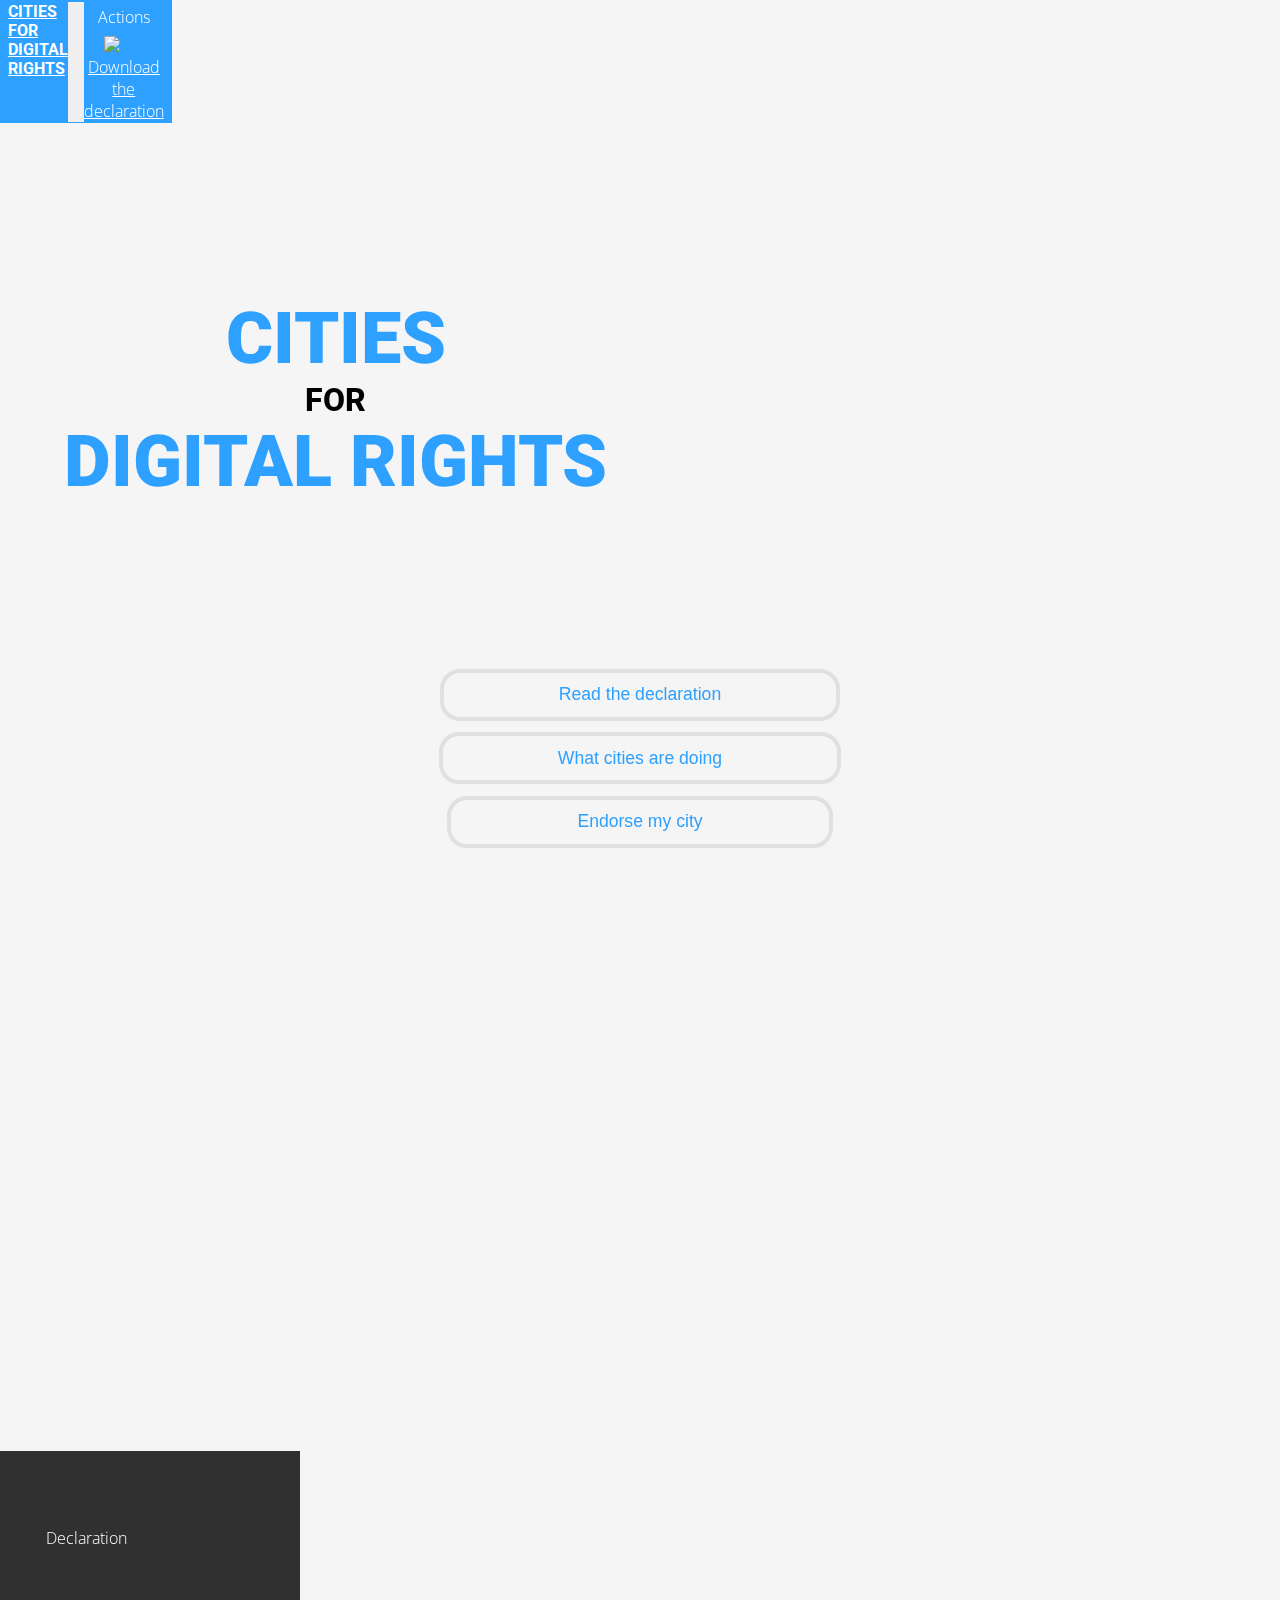
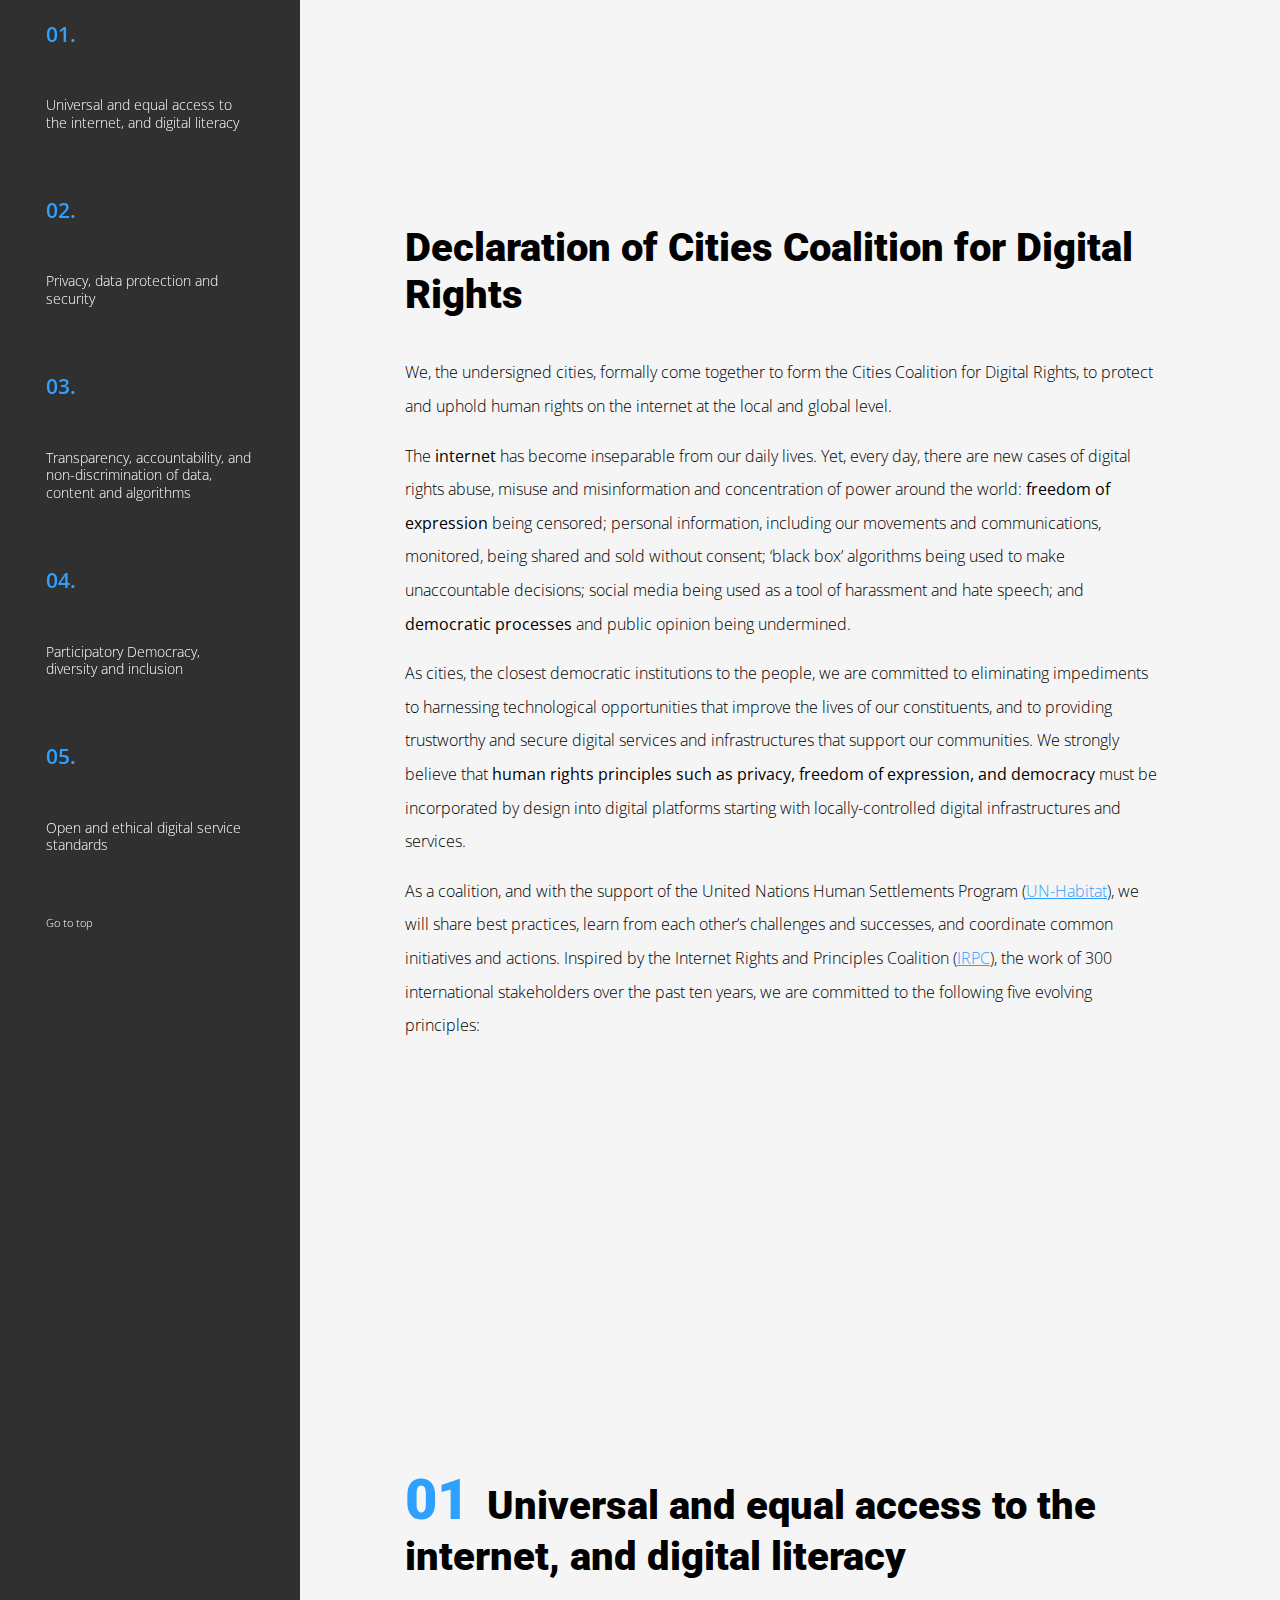
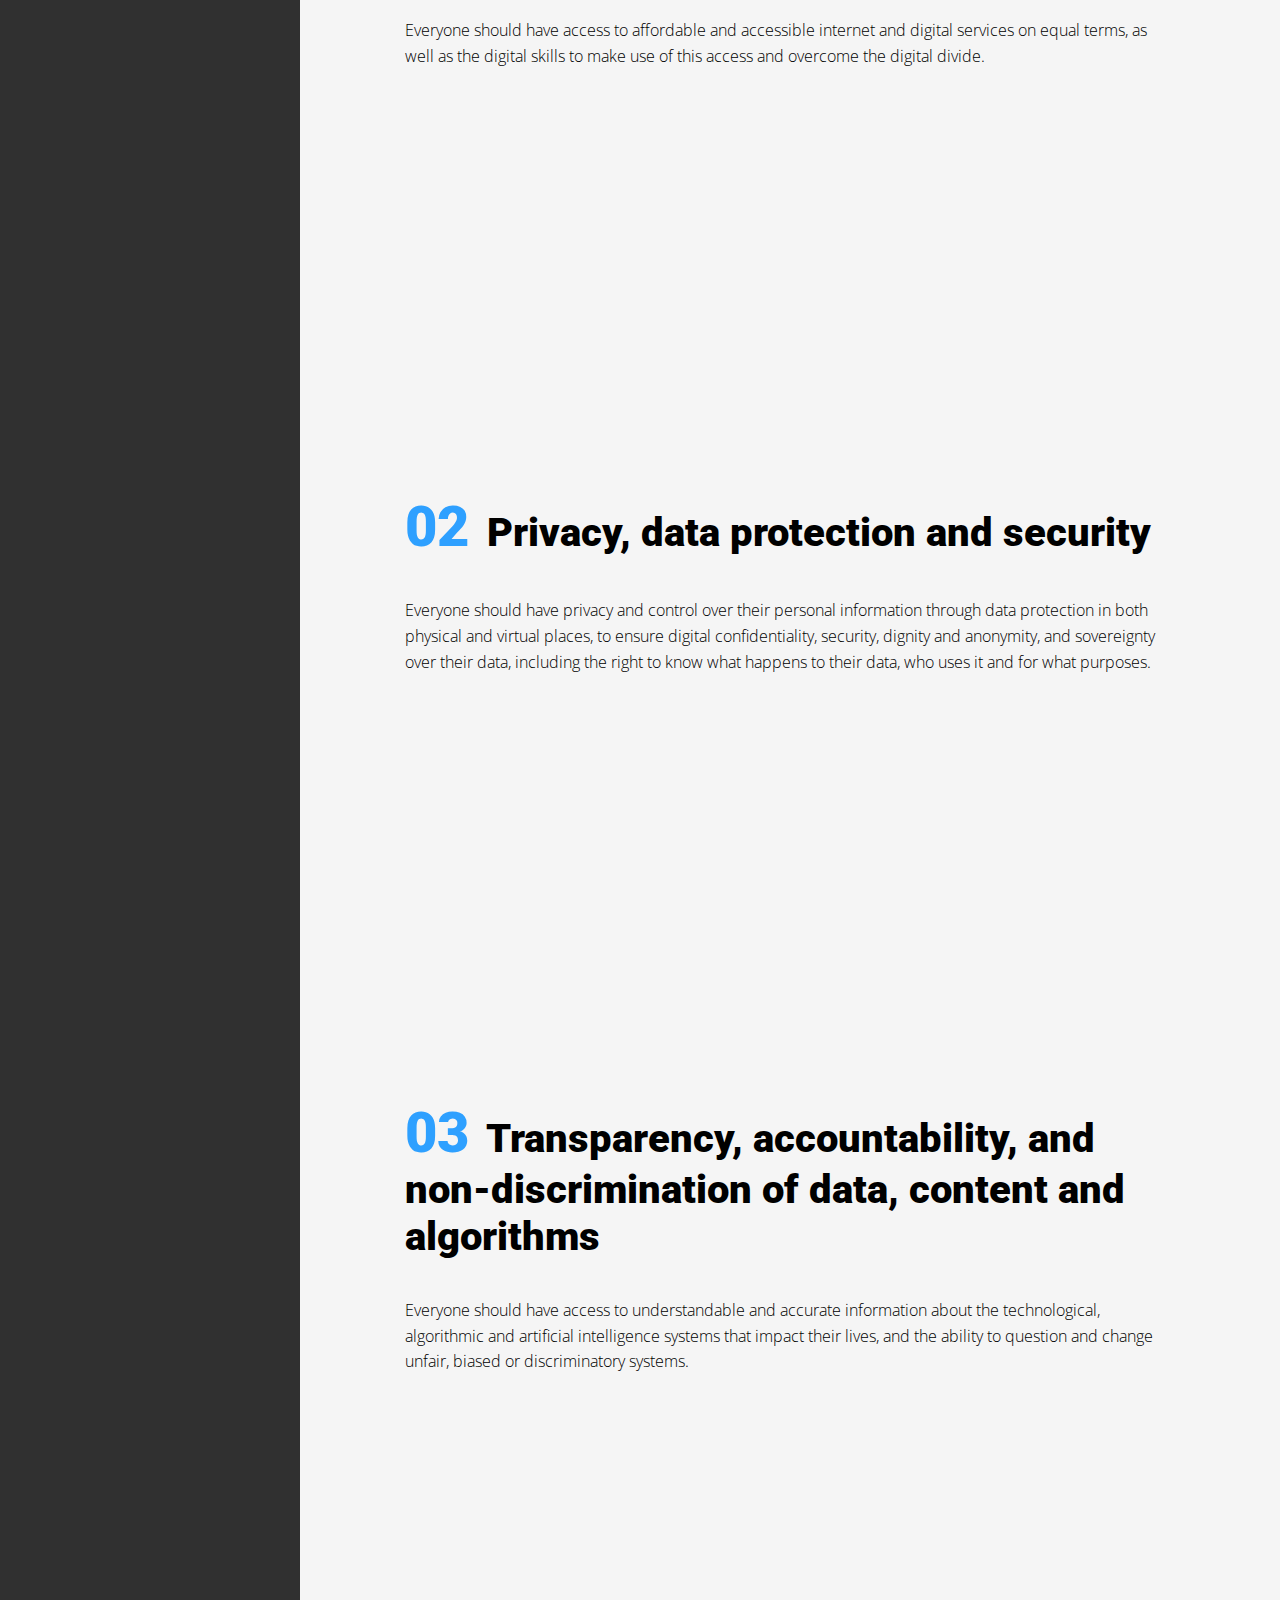
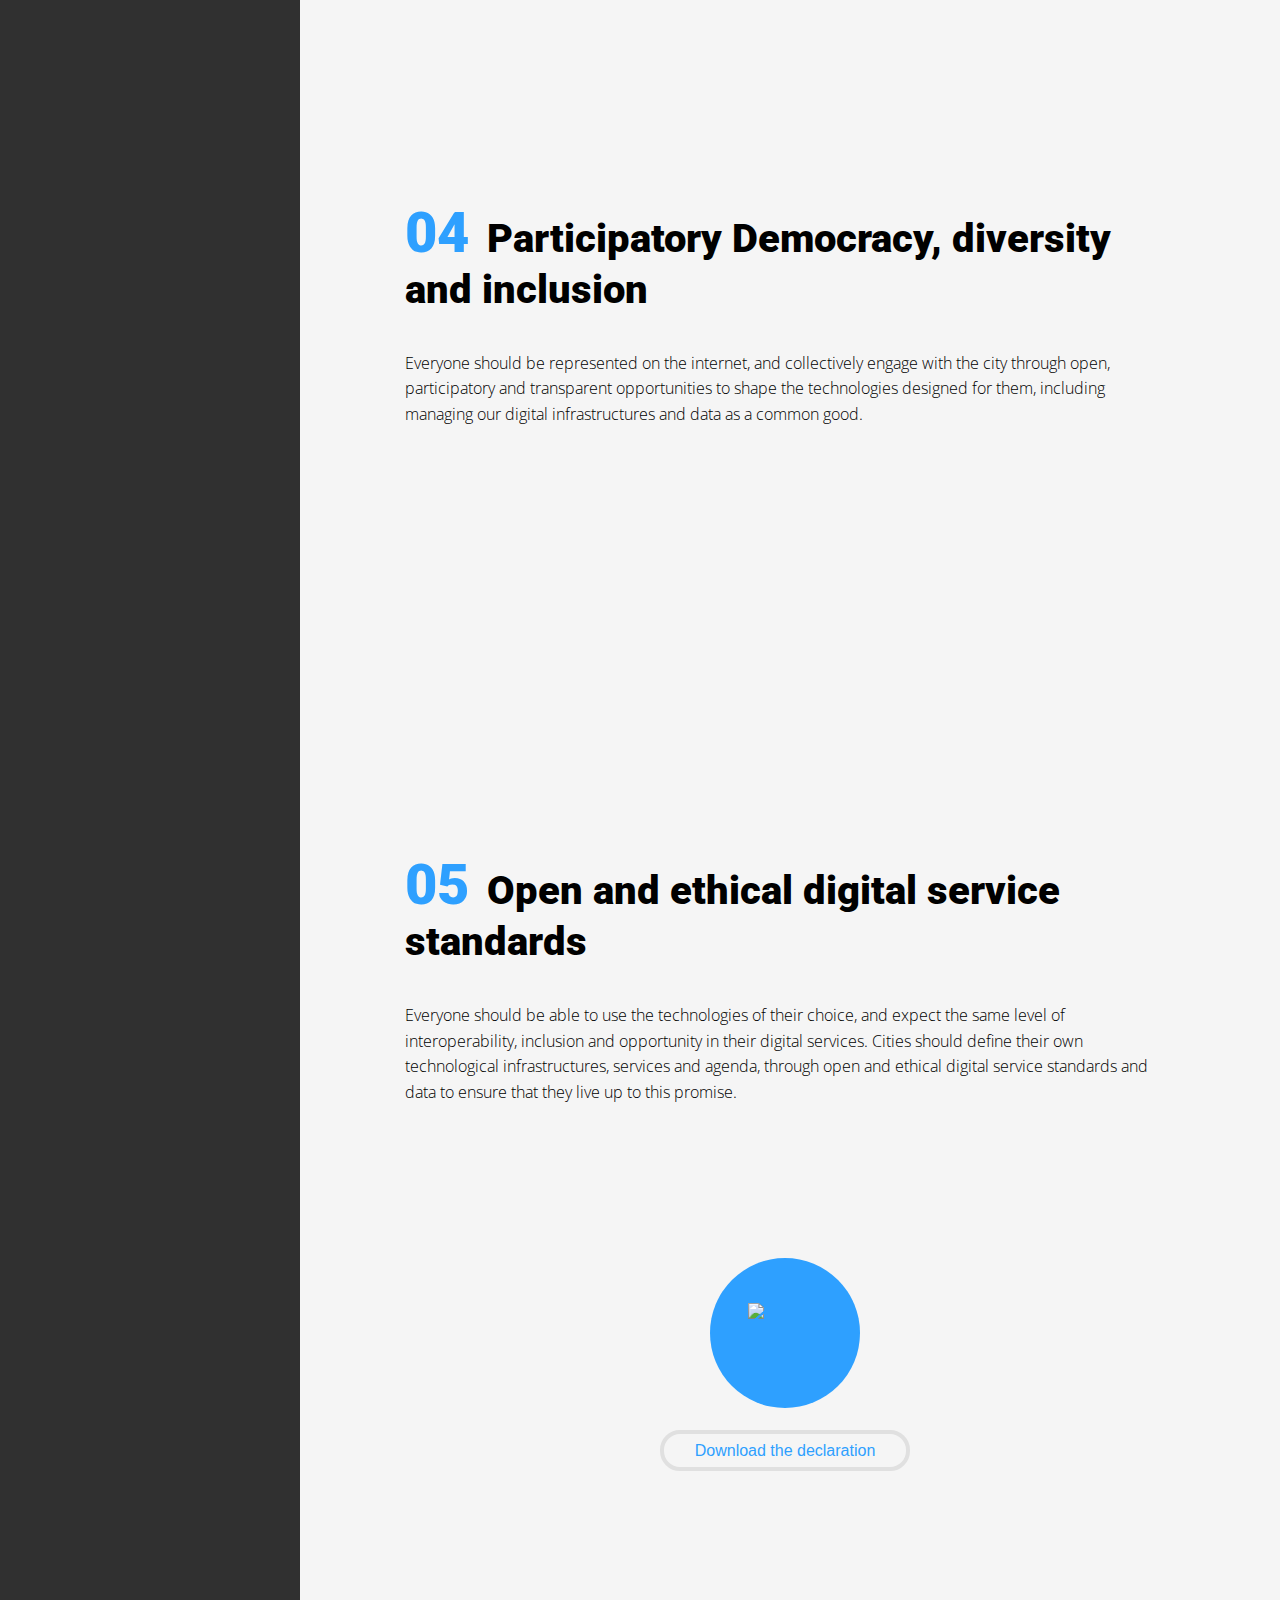
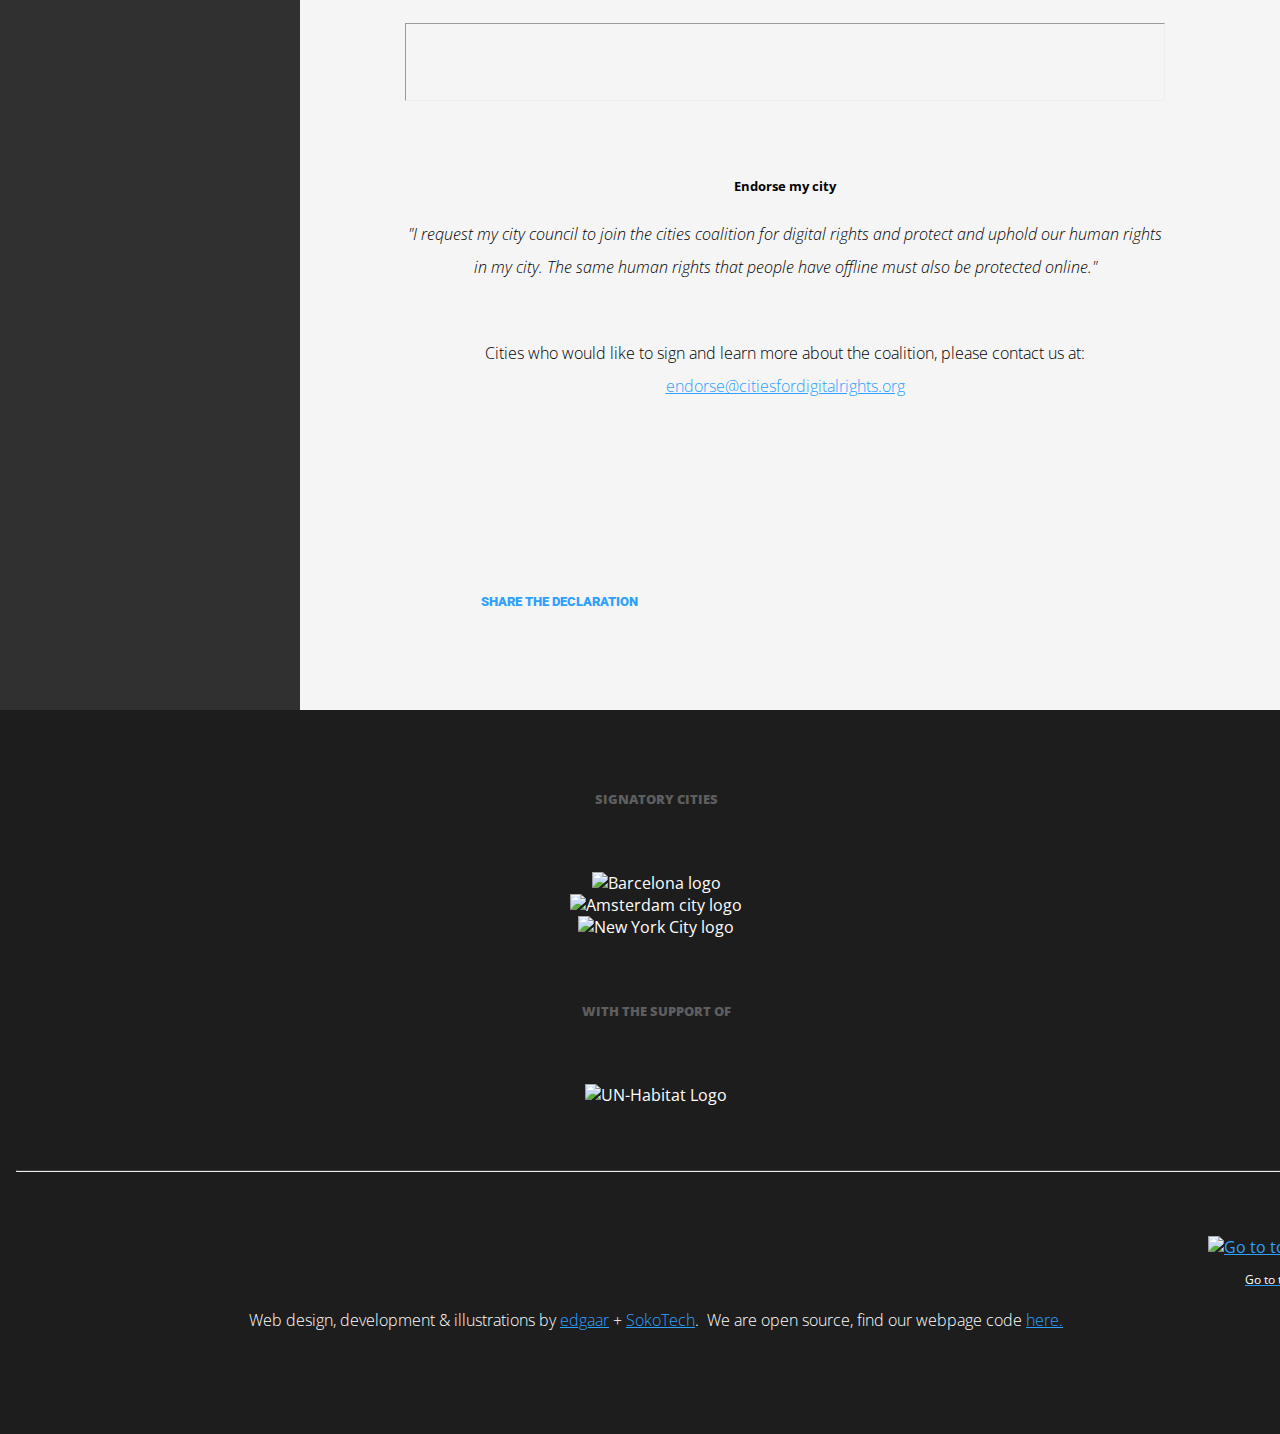
==== commit 97d24295: "declaration asset + press hidden" ====
--- a/index.html
+++ b/index.html
@@ -40,32 +40,23 @@
     <div class="collapse navbar-collapse" id="navbarSupportedContent">
       <ul class="navbar-nav text-right justify-content-end">
         <li class="nav-item nav-item-01">
-          <a class="nav-link" href="about.html">Actions</a>
+          <a class="nav-link" href="actions.html">Actions</a>
         </li>
       <div class="menu-divider"></div>
 
-        <!--<li class="nav-item nav-item-02">
-          <a class="nav-link" href="#">Page 02</a>
+      <!--  <li class="nav-item nav-item-02">
+          <a class="nav-link" href="#">Press</a>
         </li>
 
-       <li class="nav-item nav-item-03">
-          <a class="nav-link" href="#">Page 03</a>
-        </li>
-
-      <div class="menu-divider"></div>
-
-        <li class="nav-item nav-item-04">
-          <a class="nav-link" href="#">Page 04</a>
-        </li> -->
-
-      <div class="menu-divider"></div>
+      <div class="menu-divider"></div> -->
+
 
         <li class="nav-item-declaration-icon">
-          <a class="nav-link declaration-download" href="#" target="_blank">
+          <a class="nav-link declaration-download" href="assets/Declaration Cities for Digital Rights.pdf" target="_blank">
             <img class="declaration-download-icon" src="img/download-icon-white.svg">
           </a>
         </li>
-        <a class="nav-item-declaration-text" href="#" target="_blank">
+        <a class="nav-item-declaration-text" href="assets/Declaration Cities for Digital Rights.pdf" target="_blank">
           <li >
             Download the declaration
           </li>
@@ -87,6 +78,8 @@
         <h1>Digital Rights</h1>
         <!--<p class="subtitle">Lorem ipsum dolor sit amet, consectetur adipisicing elit.</p>-->
       </div><!-- bg-headline -->
+
+
     </div><!-- container -->
   </div><!-- bg -->
 
@@ -219,18 +212,17 @@
     </ul>
   </nav> <!-- SidebarNav -->
 
-
   <div class="container">
         <div class="section-intro-temp" id="declaration"></div>
         <section id="introduction-section">
-          <h2>Declaration of Cities Coalition for Digital Rights</h2>
+          <h2>Declaration of <strong>Cities Coalition for Digital Rights</strong></h2>
           <p>We, the undersigned cities, formally come together to form the Cities Coalition for Digital Rights, to protect and uphold human rights on the internet at the local and global level.</p>
 
-          <p>The internet has become inseparable from our daily lives. Yet, every day, there are new cases of digital rights abuse, misuse and misinformation and concentration of power around the world: freedom of expression being censored; personal information, including our movements and communications, monitored, being shared and sold without consent; ‘black box’ algorithms being used to make unaccountable decisions; social media being used as a tool of harassment and hate speech; and democratic processes and public opinion being undermined.</p>
-
-          <p>As cities, the closest democratic institutions to the people, we are committed to eliminating these abuses, to harnessing technological opportunities that improve the lives of our constituents, and to providing trustworthy and secure digital services and infrastructures that support our communities. We strongly believe that human rights principles such as privacy, freedom of expression, and democracy must be incorporated by design into digital platforms starting with locally-controlled digital infrastructures and services.</p>
-
-          <p>As a coalition, and with the support of the United Nations Human Settlements Program (UN Habitat), we will share best practices, learn from each other’s challenges and successes, and coordinate common initiatives and actions. Inspired by the Internet Rights and Principles Coalition (IRPC), the work of 300 international stakeholders over the past ten years, we are committed to the following five evolving principles:</p>
+          <p>The <strong>internet</strong> has become inseparable from our daily lives. Yet, every day, there are new cases of digital rights abuse, misuse and misinformation and concentration of power around the world: <strong>freedom of expression</strong> being censored; personal information, including our movements and communications, monitored, being shared and sold without consent; ‘black box’ algorithms being used to make unaccountable decisions; social media being used as a tool of harassment and hate speech; and <strong>democratic processes</strong> and public opinion being undermined. </p>
+
+          <p>As cities, the closest democratic institutions to the people, we are committed to eliminating impediments to harnessing technological opportunities that improve the lives of our constituents, and to providing trustworthy and secure digital services and infrastructures that support our communities. We strongly believe that <strong>human rights principles such as privacy, freedom of expression, and democracy</strong> must be incorporated by design into digital platforms starting with locally-controlled digital infrastructures and services.</p>
+
+          <p>As a coalition, and with the support of the United Nations Human Settlements Program (<a href="https://unhabitat.org" target="_blank">UN-Habitat</a>), we will share best practices, learn from each other’s challenges and successes, and coordinate common initiatives and actions. Inspired by the Internet Rights and Principles Coalition (<a href="http://internetrightsandprinciples.org/site/" target="_blank">IRPC</a>), the work of 300 international stakeholders over the past ten years, we are committed to the following five evolving principles:</p>
 
         </section>
 
@@ -298,62 +290,75 @@
 
         </section>
 
-
         <div class="download-section">
             <div class="download-file-button">
-            <a href="#"><img src="img/download_file_white.svg" alt="download-file"></a>
+            <a href="assets/Declaration Cities for Digital Rights.pdf"><img src="img/download_file_white.svg" alt="download-file"></a>
             </div>
 
             <div class="col-12" id="button-download-declaration">
-              <a href="#"><button class="button-element-download-declaration" type="button" name="button">Download the declaration</button></a>
+              <a href="assets/Declaration Cities for Digital Rights.pdf"><button class="button-element-download-declaration" type="button" name="button">Download the declaration</button></a>
             </div><!-- col -->
           </div><!-- download-section -->
 
         <hr id="endorse">
 
-        <div class="endorse-section">
-
-            <h2>Endorse my city</h2>
-
-            <p>Please send an email to <a href="mailto:endorse@citiesfordigitalrights.org">endorse@citiesfordigitalrights.org</a> to express the interest of your city in joining the Coalition - including the city, and the name and title of the person who will be signing.</p>
-
-
-        </div>
-
-        <div  class="social-share">
-                    <div class="container">
-                      <h5 id="social-share-title">Share the declaration</h5>
-                      	<div class="row justify-center">
-                      		<div class="col-6" id="social-share-col6">
-                            <div class="social">
-                              <ul>
-                                  <li><a target="_blank"  href="https://www.facebook.com/sharer/sharer.php?u=http://www.citiesfordigitalrights.org/"><i class="fa fa-lg fa-facebook"></i></a></li>
-
-                                    <!-- Modal -->
-                                <!--     <div class="modal fade" id="modal-facebook" tabindex="-1" role="dialog" aria-labelledby="Share on facebook" aria-hidden="true">
-                                      <div class="modal-dialog" role="document">
-                                        <div class="modal-content">
-
-                                          <div class="modal-body">
-                                            <iframe src="https://www.facebook.com/sharer/sharer.php?u=http://www.citiesfordigitalrights.org/" width="465px" height="610px"></iframe>
-                                          </div>
-
-                                          </div>
-                                        </div>
-                                      </div>-->
-
-                                  <li><a target="_blank" href="https:////twitter.com/intent/tweet/?text=YOUR_TEXT&amp;url=YOUR_URL&amp;via=YOUR_TWITTER"><i class="fa fa-lg fa-twitter"></i></a></li>
-                                  <li><a target="_blank" href="whatsapp://send?text=Want to know more about The Cities Coalition for Digital Rights, which aims to protect and uphold human rights on the internet at the local and global level? Get involved! http://www.citiesfordigitalrights.org/"><i class="fa fa-lg fa-whatsapp"></i></a></li>
-                                  <li><a target="_blank" href="mailto:someone@mail.com?subject=Declaration%20of%20Cities%20for%20Digital%20Rights"><i class="fa fa-lg fa-envelope-o"></i></a></li>
-                                  <li><a target="_blank" href="#"><i class="fa fa-lg fa-rss"></i></a></li>
-                              </ul><!-- ul -->
-                            </div><!-- social -->
-                          </div><!-- col-6 -->
-                    	</div><!-- row justify-center -->
-                    </div><!-- container -->
+        <div class="endorse-section" id="endorse">
+
+            <h5 class="endorse-my-city justify-center" id="social-share-endorse-title">Endorse my city</h5>
+
+            <p class="endorse-your-city-button-text"><i>"I request my city council to join the cities coalition for digital rights and protect and uphold our human rights in my city. The same human rights that people have offline must also be protected online."</i></p>
+
+
+            <div  class="social-share-endorse">
+                      <div class="container">
+                          <div class="row justify-center">
+                            <div class="col-6" id="social-share-col6">
+                              <div class="social">
+                                <ul>
+                                    <li><a target="_blank"  href="https://www.facebook.com/sharer/sharer.php?u=http://www.citiesfordigitalrights.org/"><i class="fa fa-lg fa-facebook"></i></a></li>
+
+                                    <li><a target="_blank" href="https:////twitter.com/intent/tweet/?text=The same human rights that people have offline must also be protected online. I asked my city council to join the cities coalition for digital rights and protect my human rights in FILL IN YOUR CITY.&amp;url=YOUR_URL&amp;hashtags=Cities,DigitalRights Get Involved too! at https://citiesfordigitalrights.org/ &amp;via=NYC_CTO @NYCMayor @AmsterdamNL @barcelona_cat"><i class="fa fa-lg fa-twitter"></i></a></li>
+
+                                    <li><a target="_blank" href="whatsapp://send?text=Want to know more about The Cities Coalition for Digital Rights, which aims to protect and uphold human rights on the internet at the local and global level? Get involved! http://www.citiesfordigitalrights.org/"><i class="fa fa-lg fa-whatsapp"></i></a></li>
+
+                                    <li><a target="_blank" href="mailto:?subject=I%20support%20the%20global%20Cities%20Coalition%20for%20Digital%20Rights"><i class="fa fa-lg fa-envelope-o"></i></a></li>
+
+                                </ul><!-- ul -->
+                              </div><!-- social -->
+                            </div><!-- col-6 -->
+                        </div><!-- row justify-center -->
+                      </div><!-- container -->
+
+
+
                 </div><!-- social-share -->
 
-
+                  <p>Cities who would like to sign and learn more about the coalition, please contact us at: <a href="mailto:endorse@citiesfordigitalrights.org">endorse@citiesfordigitalrights.org</a></p>
+
+            </div><!-- page-content-text -->
+            <div  class="social-share">
+            <div class="container">
+              <h5 id="social-share-title">Share the declaration</h5>
+                <div class="row justify-center">
+                  <div class="col-6" id="social-share-col6">
+                    <div class="social">
+                      <ul>
+                          <li><a target="_blank"  href="https://www.facebook.com/sharer/sharer.php?u=http://www.citiesfordigitalrights.org/"><i class="fa fa-lg fa-facebook"></i></a></li>
+
+                          <li><a target="_blank" href="https:////twitter.com/intent/tweet/?text=The same human rights that people have offline must also be protected online. I asked my city council to join the cities coalition for digital rights and protect my human rights in FILL IN YOUR CITY.&amp;url=YOUR_URL&amp;hashtags=Cities,DigitalRights Get Involved too! at https://citiesfordigitalrights.org/ &amp;via=NYC_CTO @NYCMayor @AmsterdamNL @barcelona_cat"><i class="fa fa-lg fa-twitter"></i></a></li>
+
+                          <li><a target="_blank" href="whatsapp://send?text=Want to know more about The Cities Coalition for Digital Rights, which aims to protect and uphold human rights on the internet at the local and global level? Get involved! http://www.citiesfordigitalrights.org/"><i class="fa fa-lg fa-whatsapp"></i></a></li>
+
+                          <li><a target="_blank" href="mailto:?subject=I%20support%20the%20global%20Cities%20Coalition%20for%20Digital%20Rights"><i class="fa fa-lg fa-envelope-o"></i></a></li>
+
+                      </ul><!-- ul -->
+                    </div><!-- social -->
+                  </div><!-- col-6 -->
+              </div><!-- row justify-center -->
+            </div><!-- container -->
+        </div><!-- social-share -->
+
+      <div class="container-spacer"></div>
 
       </div><!-- Container -->
 
@@ -365,7 +370,7 @@
 
   <div class="container">
 
-    <h5 id="footer-endorsing-cities-title">Endorsing Cities</h5>
+    <h5 id="footer-endorsing-cities-title">Signatory Cities</h5>
 
     <div class="row justify-content-center">
 
@@ -397,7 +402,7 @@
         <div class="col-md-12 col-sm-12 col-xs-12" id="footer-element-04">
 
           <div class="footer-logo-04">
-            <img src="img/logos/un-habitat-logo.svg" alt="UN Habitat Logo">
+            <img src="img/logos/un-habitat-logo.svg" alt="UN-Habitat Logo">
           </div>
         </div> <!-- col -->
 
@@ -412,6 +417,10 @@
       </a>
     </div> <!-- footer-arrow-back-to-top -->
 
+    <div class="footer-credits">
+      <p>Web design, development & illustrations by <a href="https://edgaar.net/" target="_blank">edgaar</a> + <a href="https://soko.tech/" target="_blank">SokoTech</a>. &nbsp;We are open source, find our webpage code <a href="https://github.com/sokotech/Cities-Coalition-for-Digital-Rights" target="_blank">here.</a></p>
+    </div> <!-- footer-arrow-back-to-top -->
+
   </div> <!-- container-logos -->
 
 </footer>
